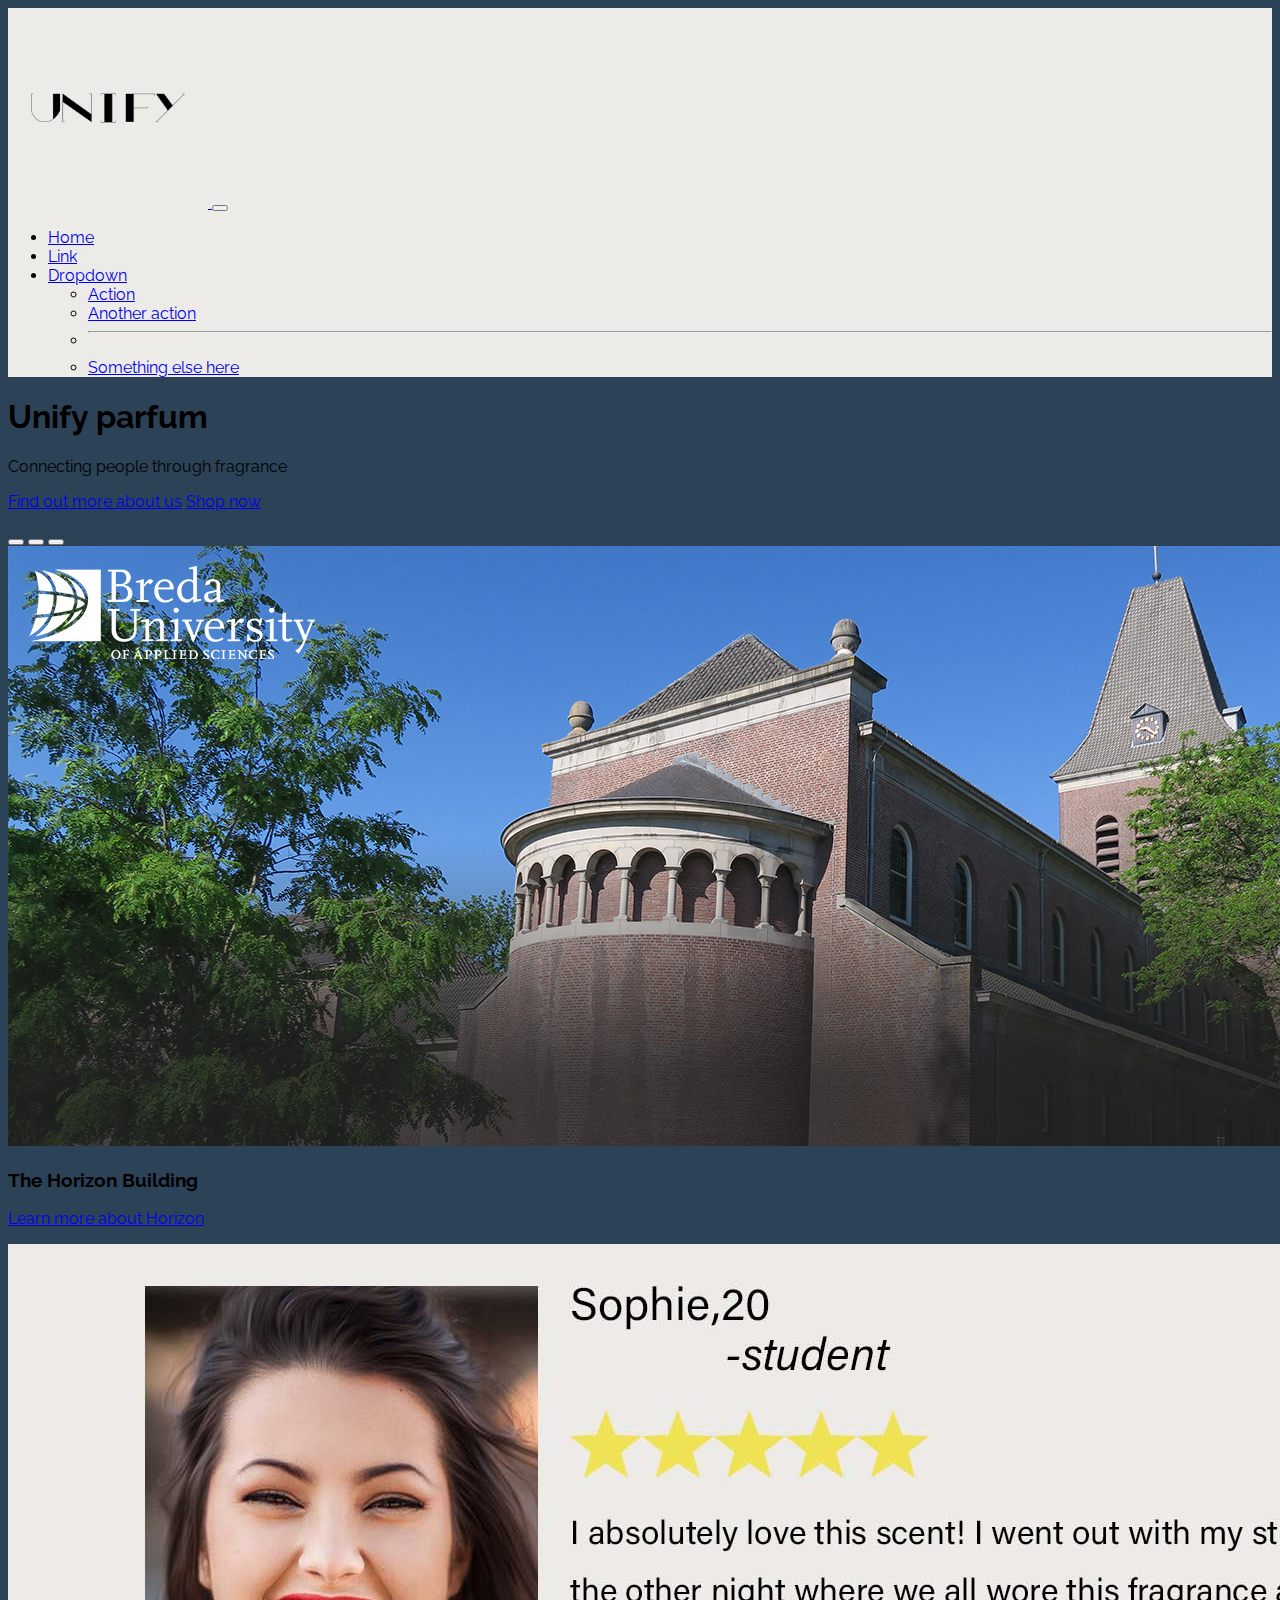
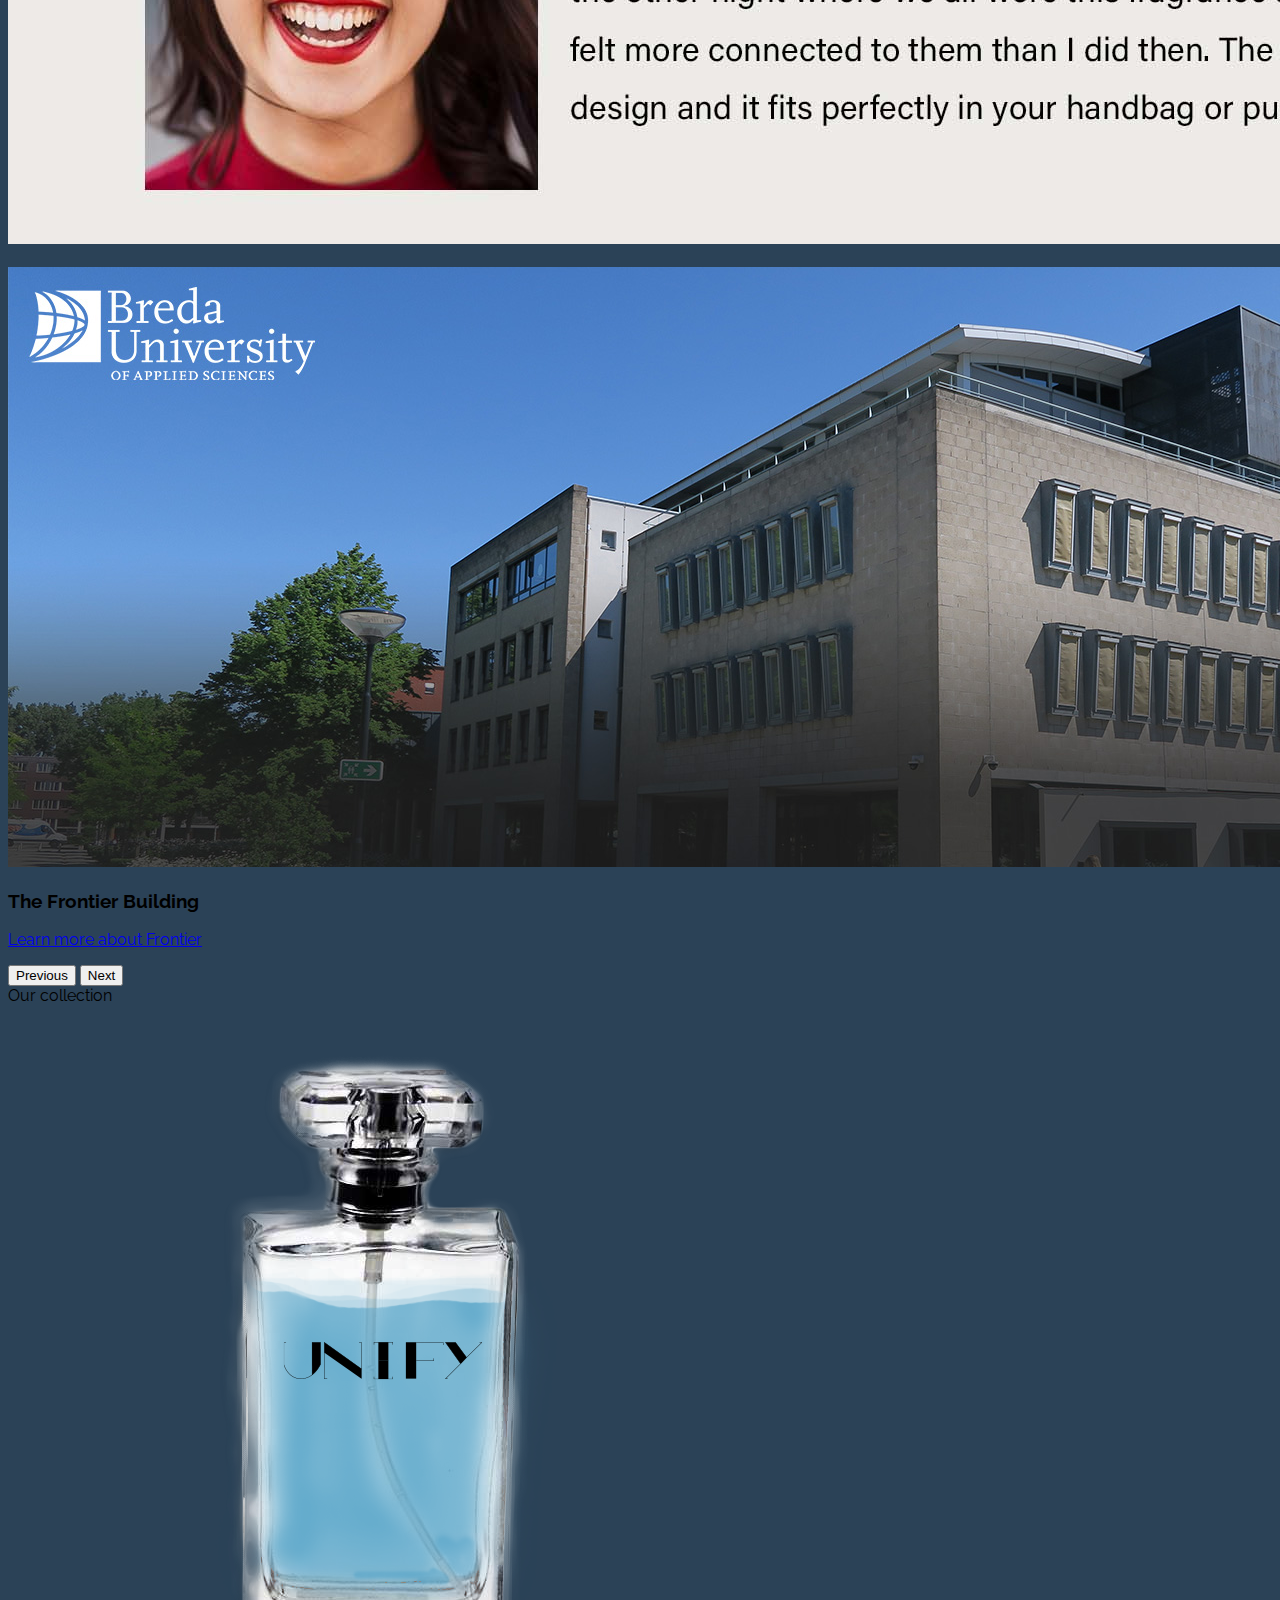
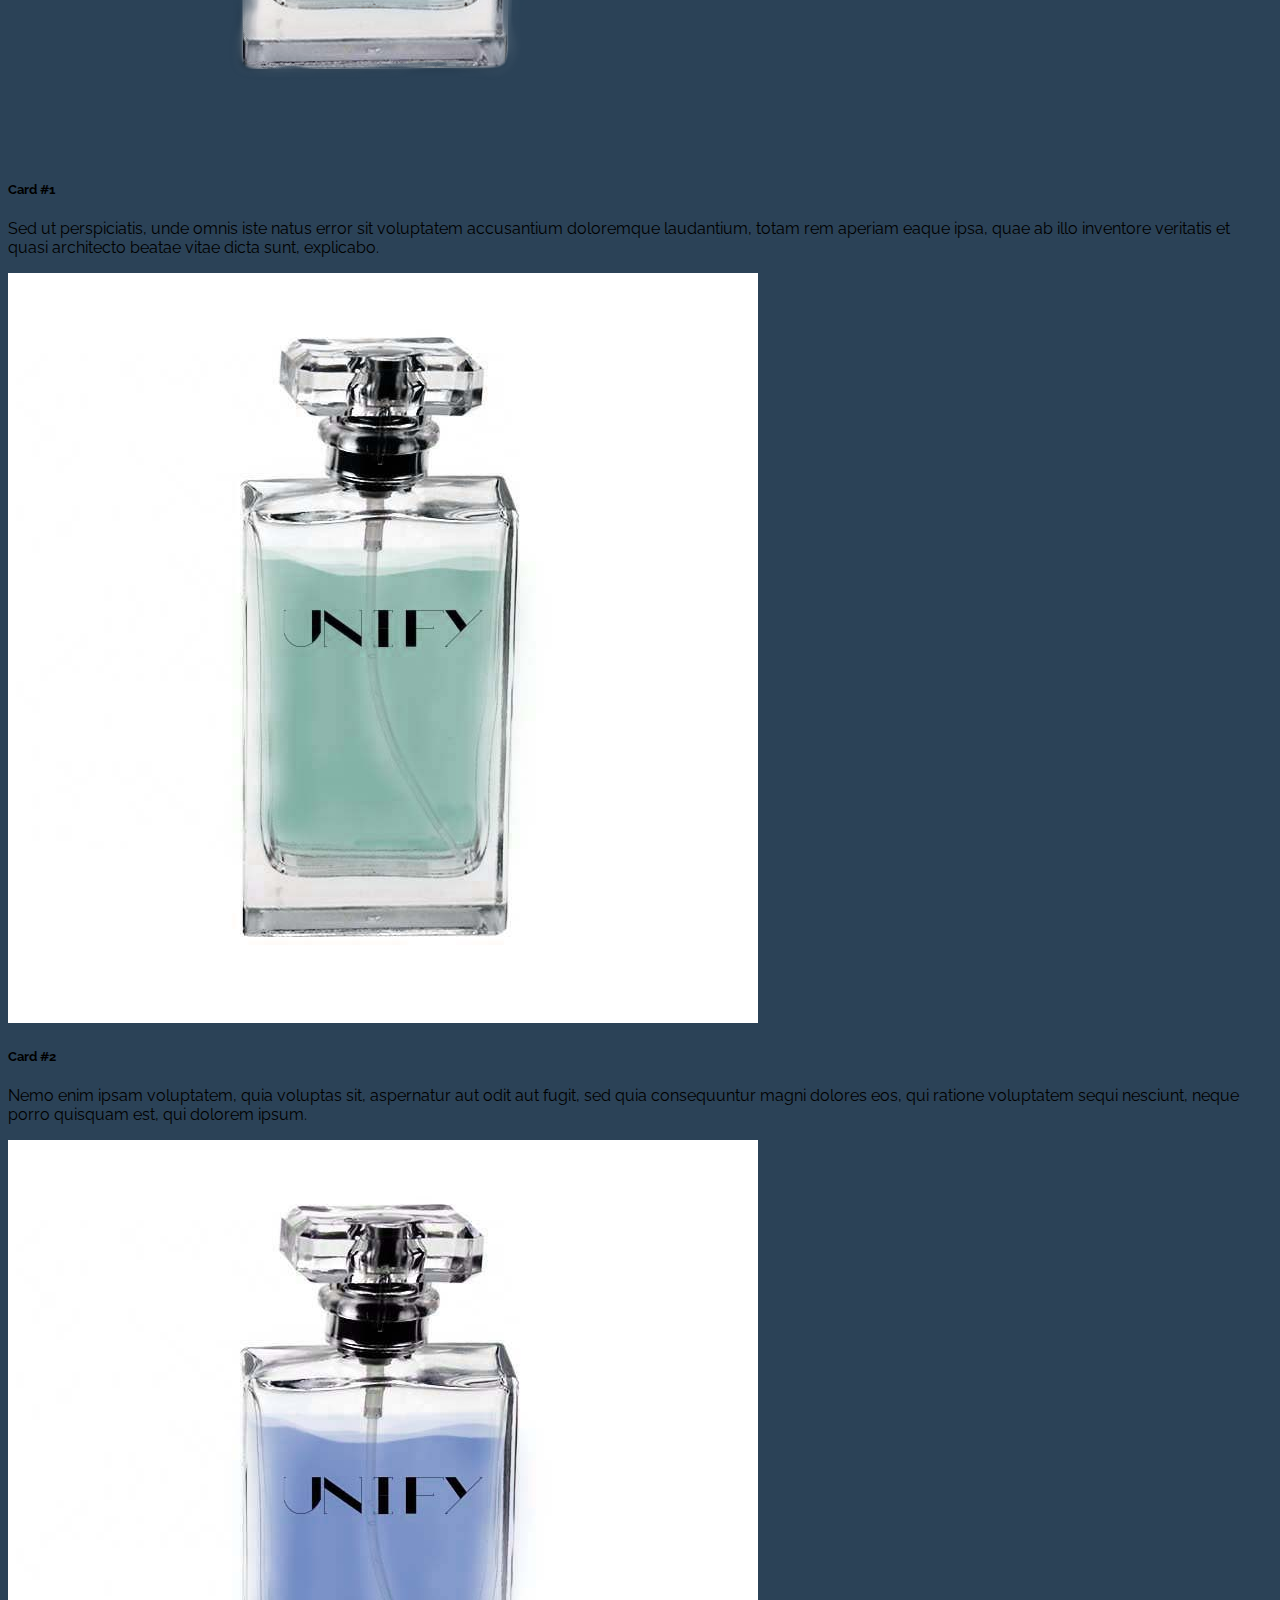
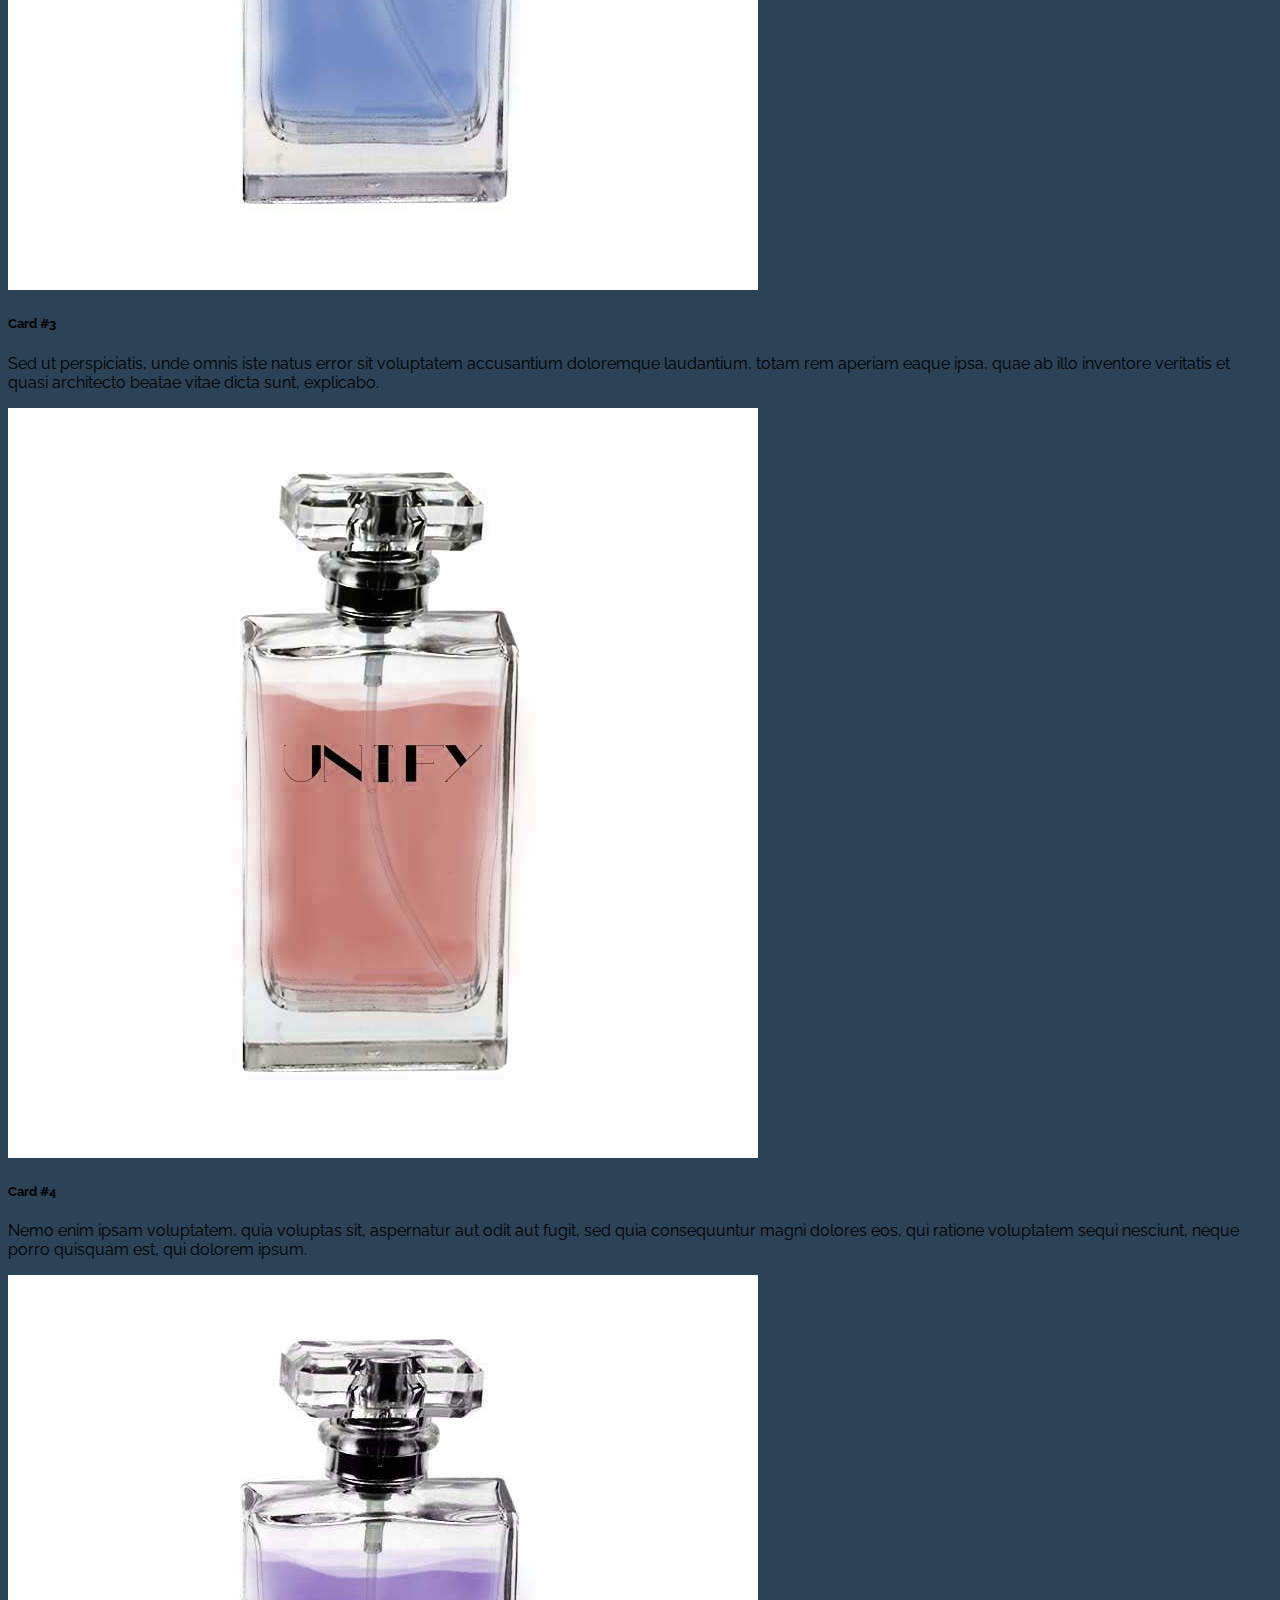
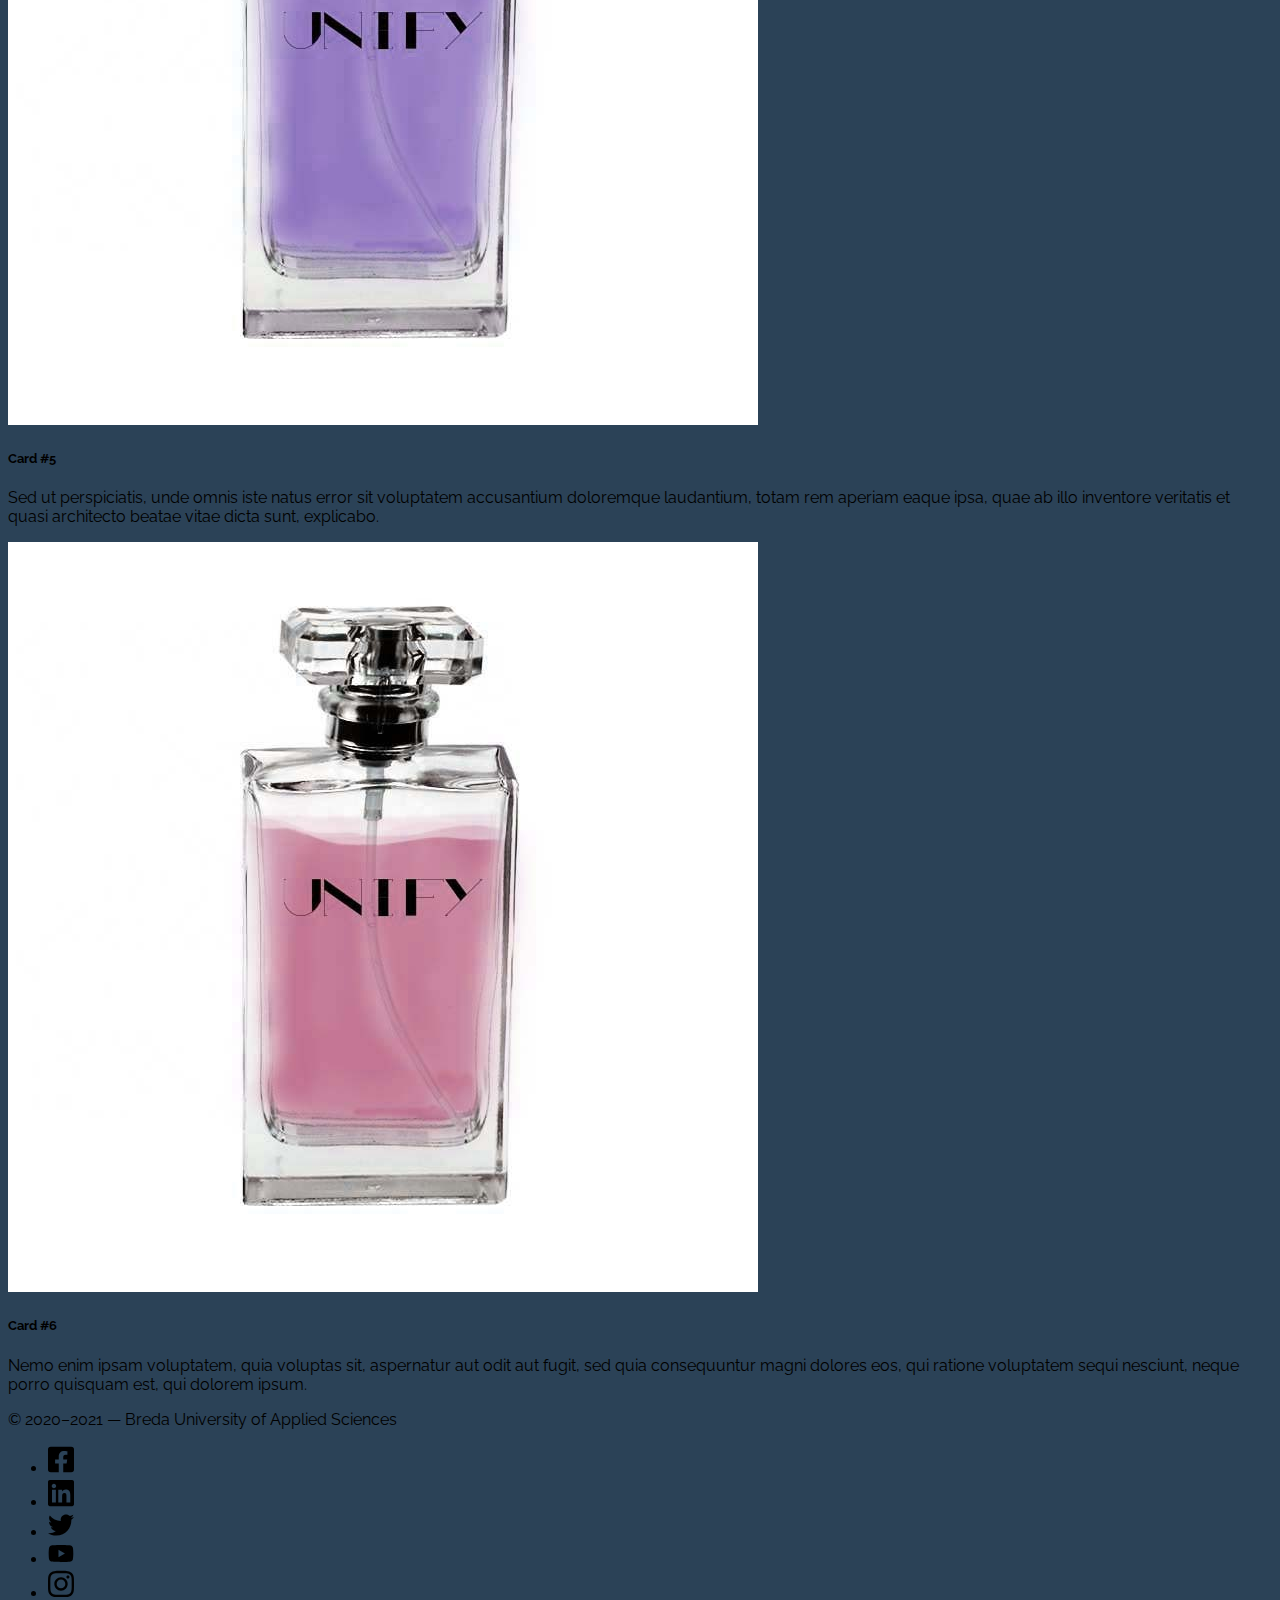
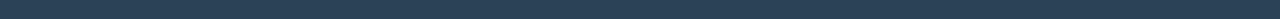
==== index.html @ 51214b31 "page" ====
<!doctype html>
<html lang="en">
  <head>
    <meta charset="utf-8">
    <meta name="viewport" content="width=device-width, initial-scale=1">

    <!-- Bootstrap CSS -->
    <link href="https://cdn.jsdelivr.net/npm/bootstrap@5.1.1/dist/css/bootstrap.min.css" rel="stylesheet" integrity="sha384-F3w7mX95PdgyTmZZMECAngseQB83DfGTowi0iMjiWaeVhAn4FJkqJByhZMI3AhiU" crossorigin="anonymous">

    <!-- Own Styles -->
    <link rel="stylesheet" href="css/styles.css">

    <!-- Bootstrap Javascript -->
    <script src="https://cdn.jsdelivr.net/npm/bootstrap@5.1.1/dist/js/bootstrap.bundle.min.js" integrity="sha384-/bQdsTh/da6pkI1MST/rWKFNjaCP5gBSY4sEBT38Q/9RBh9AH40zEOg7Hlq2THRZ" crossorigin="anonymous"></script>

    <title>Bootstrap Base Template</title>
  </head>
  <body>

    <!-- Navigation bar, adapted from https://getbootstrap.com/docs/5.1/components/navbar/ -->
    <nav class="navbar navbar-expand-lg navbar-light">
      <div class="container-fluid">
        <a class="navbar-brand" href="#">
          <img src="images/unifylogotransparent.png" width="200" alt="Breda University of Applied Sciences">
        </a>
        <button class="navbar-toggler" type="button" data-bs-toggle="collapse" data-bs-target="#navbarSupportedContent" aria-controls="navbarSupportedContent" aria-expanded="false" aria-label="Toggle navigation">
          <span class="navbar-toggler-icon"></span>
        </button>
        <div class="collapse navbar-collapse" id="navbarSupportedContent">
          <ul class="navbar-nav me-auto mb-2 mb-lg-0">
            <li class="nav-item">
              <a class="nav-link active" aria-current="page" href="#">Home</a>
            </li>
            <li class="nav-item">
              <a class="nav-link" href="#">Link</a>
            </li>
            <li class="nav-item dropdown">
              <a class="nav-link dropdown-toggle" href="#" id="navbarDropdown" role="button" data-bs-toggle="dropdown" aria-expanded="false">
                Dropdown
              </a>
              <ul class="dropdown-menu" aria-labelledby="navbarDropdown">
                <li><a class="dropdown-item" href="#">Action</a></li>
                <li><a class="dropdown-item" href="#">Another action</a></li>
                <li><hr class="dropdown-divider"></li>
                <li><a class="dropdown-item" href="#">Something else here</a></li>
              </ul>
            </li>
          </ul>
        </div>
      </div>
    </nav>
    <!-- End of navigation bar -->


    <!-- Start of section adapted from https://getbootstrap.com/docs/5.1/examples/album/ -->
    <header class="py-2 py-md-4 py-lg-5 text-center container-fluid bg-gradient text-light">
      <div class="row">
        <div class="col-md-8 col-lg-6 mx-auto">
          <h1 class="fw-light">Unify parfum&nbsp;</h1>
          <p class="lead">Connecting people through fragrance&nbsp;</p>
          <p>
            <a href="aboutuspage.html" class="btn btn-lg btn-info">Find out more about us</a>
          <a href="#parfum_catalogue" class="btn btn-lg btn-light">Shop now </a></p>
        </div>
      </div>
    </header>
    <!-- End of hero section -->

    <!-- Start of carrousel, adapted from https://getbootstrap.com/docs/5.1/components/carousel/ -->
    <section class="container-fluid p-0">
      <div id="myCarousel" class="carousel slide" data-bs-ride="carousel">
        <div class="carousel-indicators">
          <button type="button" data-bs-target="#myCarousel" data-bs-slide-to="0" class="active" aria-current="true" aria-label="Slide 1"></button>
          <button type="button" data-bs-target="#myCarousel" data-bs-slide-to="1" aria-label="Slide 2"></button>
          <button type="button" data-bs-target="#myCarousel" data-bs-slide-to="2" aria-label="Slide 3"></button>
        </div>
        <div class="carousel-inner">
          <div class="carousel-item active">
            <img src="images/slide-1.jpg" class="d-block mx-auto w-100" alt="...">
            <div class="carousel-caption">
              <h3 class="d-none d-md-block">The Horizon Building</h3>
              <p>
                <a href="#" class="btn btn-outline-light my-md-2">Learn more<span class="d-inline d-md-none"> about Horizon</span></a>
              </p>
            </div>
          </div>
          <div class="carousel-item">
            <img src="images/customerreviewgood.jpg" class="d-block mx-auto w-100" alt="...">
            <div class="carousel-caption">
              <h3 class="d-none d-md-block"></h3>
              <p>
                <a href="#" class=""><span class="d-inline d-md-none"></span></a>
              </p>
            </div>
          </div>
          <div class="carousel-item">
            <img src="images/slide-3.jpg" class="d-block mx-auto w-100" alt="...">
            <div class="carousel-caption">
              <h3 class="d-none d-md-block">The Frontier Building</h3>
              <p>
                <a href="#" class="btn btn-outline-light my-md-2">Learn more<span class="d-inline d-md-none"> about Frontier</span></a>
              </p>
            </div>
          </div>
        </div>
        <button class="carousel-control-prev" type="button" data-bs-target="#myCarousel" data-bs-slide="prev">
          <span class="carousel-control-prev-icon" aria-hidden="true"></span>
          <span class="visually-hidden">Previous</span>
        </button>
        <button class="carousel-control-next" type="button" data-bs-target="#myCarousel" data-bs-slide="next">
          <span class="carousel-control-next-icon" aria-hidden="true"></span>
          <span class="visually-hidden">Next</span>
        </button>
      </div>
    </section>
    <!-- End of carrousel -->

    <!-- A grid with cards
      Learn about grids at: https://getbootstrap.com/docs/5.1/layout/grid/
      Learn about cards at: https://getbootstrap.com/docs/5.1/components/card/
    -->
    <main class="container py-4">
      <div class="row g-3 justify-content-evenly">

        <!-- Card #1 -->
		  <a id="parfum_catalogue">Our collection</a>
        <div class="col-sm-6 col-lg-4 col-xl-3">
          <div class="card shadow h-100">
            <img class="img-fluid" src="images/unifyparfume.png" alt="Placeholder Image">
            <div class="card-body">
              <h5 class="card-title">Card #1</h5>
              <p class="card-text">Sed ut perspiciatis, unde omnis iste natus error sit voluptatem accusantium doloremque laudantium, totam rem aperiam eaque ipsa, quae ab illo inventore veritatis et quasi architecto beatae vitae dicta sunt, explicabo.</p>
            </div>
            <div class="card-footer p-2 text-end">
            </div>
          </div>
        </div>

        <!-- Card #2 -->
        <div class="col-sm-6 col-lg-4 col-xl-3">
          <div class="card shadow h-100">
            <img class="img-fluid" src="images/parfumegreen.jpg" alt="Placeholder Image">
            <div class="card-body">
              <h5 class="card-title">Card #2</h5>
              <p class="card-text">Nemo enim ipsam voluptatem, quia voluptas sit, aspernatur aut odit aut fugit, sed quia consequuntur magni dolores eos, qui ratione voluptatem sequi nesciunt, neque porro quisquam est, qui dolorem ipsum.</p>
            </div>
            <div class="card-footer p-2 text-end">
            </div>
          </div>
        </div>

        <!-- Card #3 -->
        <div class="col-sm-6 col-lg-4 col-xl-3">
          <div class="card shadow h-100">
            <img class="img-fluid" src="images/blueparfume.jpg" alt="Placeholder Image">
            <div class="card-body">
              <h5 class="card-title">Card #3</h5>
              <p class="card-text">Sed ut perspiciatis, unde omnis iste natus error sit voluptatem accusantium doloremque laudantium, totam rem aperiam eaque ipsa, quae ab illo inventore veritatis et quasi architecto beatae vitae dicta sunt, explicabo.</p>
            </div>
            <div class="card-footer p-2 text-end">
            </div>
          </div>
        </div>

        <!-- Card #4 -->
        <div class="col-sm-6 col-lg-4 col-xl-3">
          <div class="card shadow h-100">
            <img class="img-fluid" src="images/redparfum.jpg" alt="Placeholder Image">
            <div class="card-body">
              <h5 class="card-title">Card #4</h5>
              <p class="card-text">Nemo enim ipsam voluptatem, quia voluptas sit, aspernatur aut odit aut fugit, sed quia consequuntur magni dolores eos, qui ratione voluptatem sequi nesciunt, neque porro quisquam est, qui dolorem ipsum.</p>
            </div>
            <div class="card-footer p-2 text-end">
            </div>
          </div>
        </div>

        <!-- Card #5 -->
        <div class="col-sm-6 col-lg-4 col-xl-3">
          <div class="card shadow h-100">
            <img class="img-fluid" src="images/parfumepurple.jpg" alt="Placeholder Image">
            <div class="card-body">
              <h5 class="card-title">Card #5</h5>
              <p class="card-text">Sed ut perspiciatis, unde omnis iste natus error sit voluptatem accusantium doloremque laudantium, totam rem aperiam eaque ipsa, quae ab illo inventore veritatis et quasi architecto beatae vitae dicta sunt, explicabo.</p>
            </div>
            <div class="card-footer p-2 text-end">
            </div>
          </div>
        </div>

        <!-- Card #6 -->
        <div class="col-sm-6 col-lg-4 col-xl-3">
          <div class="card shadow h-100">
            <img class="img-fluid" src="images/parfumepink.jpg" alt="Placeholder Image">
            <div class="card-body">
              <h5 class="card-title">Card #6</h5>
              <p class="card-text">Nemo enim ipsam voluptatem, quia voluptas sit, aspernatur aut odit aut fugit, sed quia consequuntur magni dolores eos, qui ratione voluptatem sequi nesciunt, neque porro quisquam est, qui dolorem ipsum.</p>
            </div>
            <div class="card-footer p-2 text-end">
            </div>
          </div>
        </div>

        <!-- That was the last card -->

      </div>
    </main>
    <!-- End of the grid with cards -->

    <!-- A footer with socials -->
    <footer class="shadow-lg mt-5 py-4 bg-body">
      <div class="container d-flex justify-content-between align-items-center">
        <p>
          © 2020&ndash;2021 &mdash; Breda University of Applied Sciences
        </p>
        <ul class="list-unstyled d-flex align-items-center opacity-75">
          <li>
            <a href="https://www.facebook.com/bredauniversityas" target="_blank">
              <img class="m-2" src="images/facebook.svg" alt="Follow us on" width="26">
            </a>
          </li>
          <li>
            <a href="https://www.linkedin.com/school/bredauniversityas/" target="_blank">
              <img class="m-2" src="images/linkedin.svg" alt="Follow us on LinkedIn" width="26">
            </a>
          </li>
          <li>
            <a href="https://twitter.com/bredauas" target="_blank">
              <img class="m-2" src="images/twitter.svg" alt="Follow us on Twitter" width="26">
            </a>
          </li>
          <li>
            <a href="https://www.youtube.com/BredaUniversityofAppliedSciences" target="_blank">
              <img class="m-2" src="images/youtube.svg" alt="Follow us on YouTube" width="26">
            </a>
          </li>
          <li>
            <a href="https://www.instagram.com/unify.original/" target="_blank">
              <img class="m-2" src="images/instagram.svg" alt="Follow us on Instagram" width="26">
            </a>
          </li>
        </ul>
      </div>
    </footer>
    <!-- End of the grid -->

  </body>
</html>
---- css/styles.css ----
/* Importing a Google Font */

@import url('https://fonts.googleapis.com/css2?family=Raleway:ital,wght@0,300;0,400;0,500&display=swap');

/* Changing the main font and background colour */

body {
	font-family: Raleway, sans-serif;
	background-color: #2b4257;
	
}

/* Changing the background colour for the header */

header {
	background-color: #2b4257;
}

/* Changing the background color for the navigation bar */

.navbar {
	background-color: #EDEBE8;
}

/* Effect on social media buttons */

footer a:hover {
	opacity: .5;
}
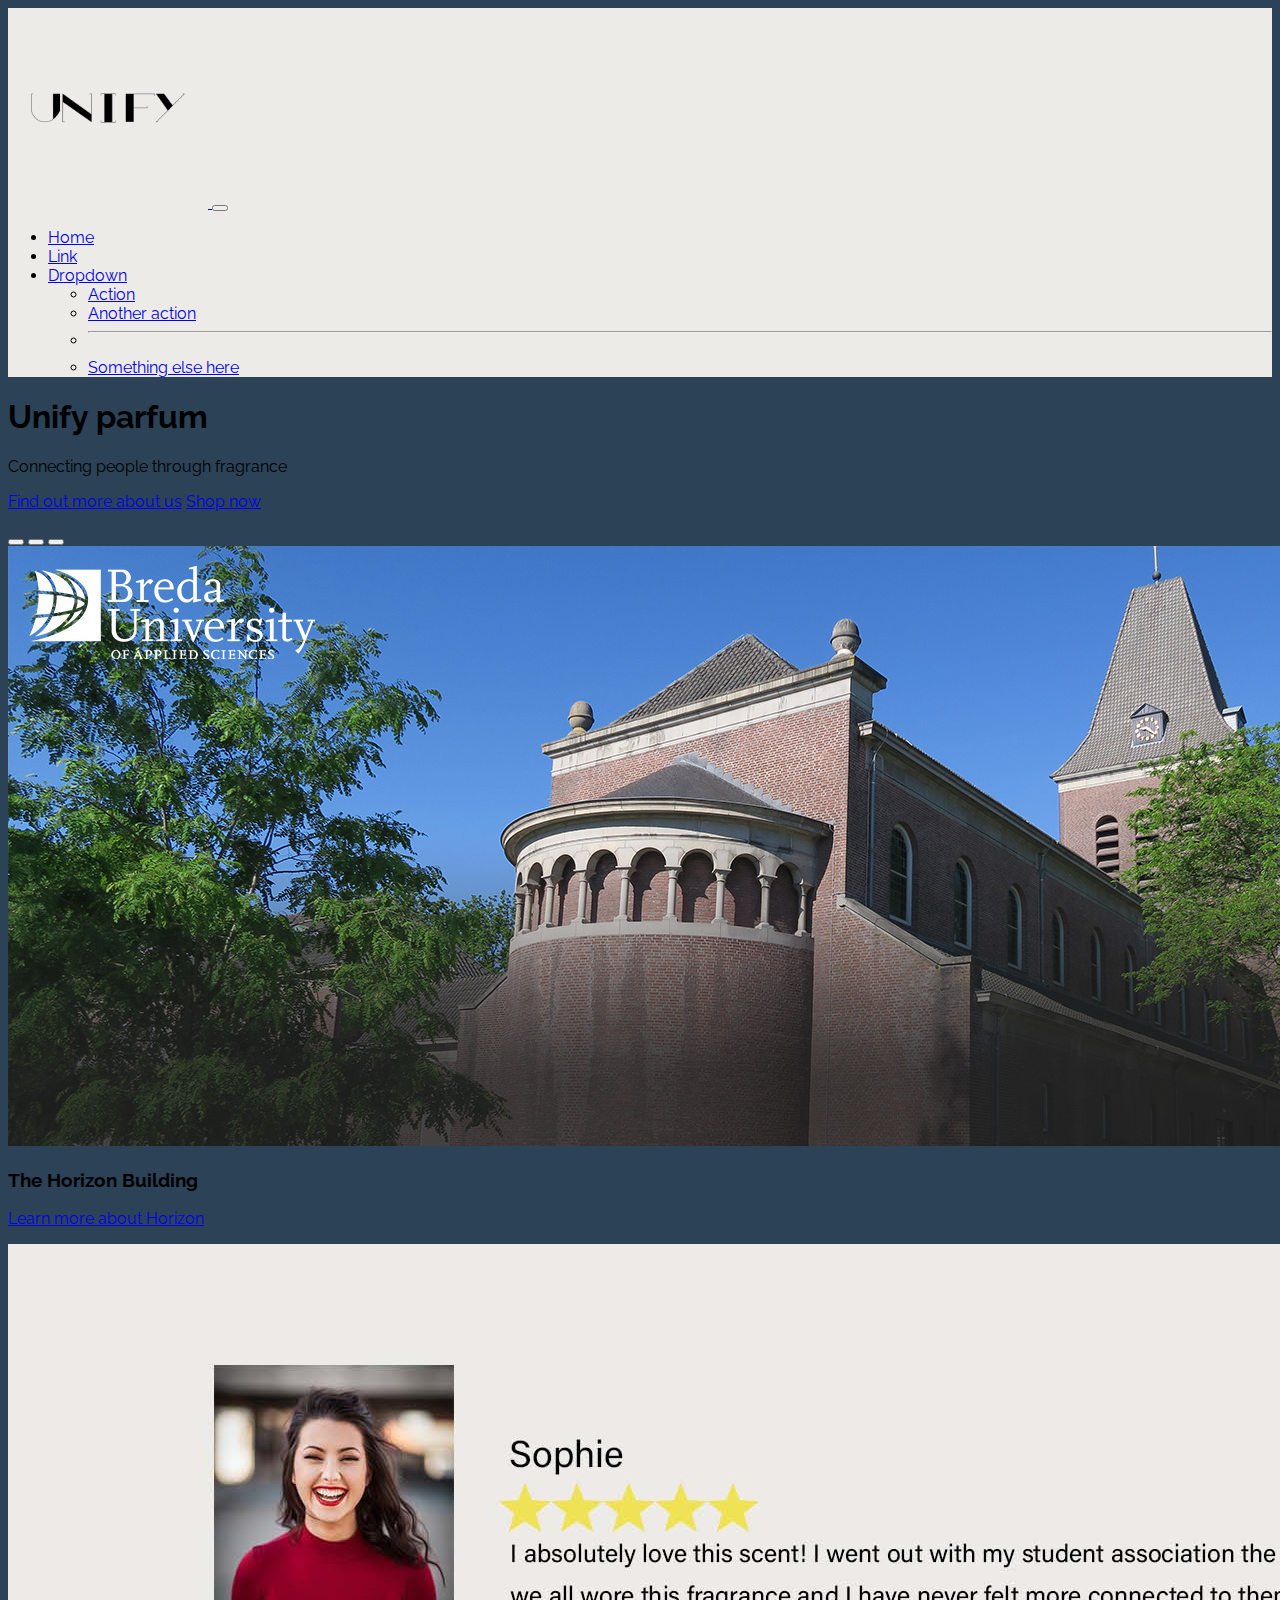
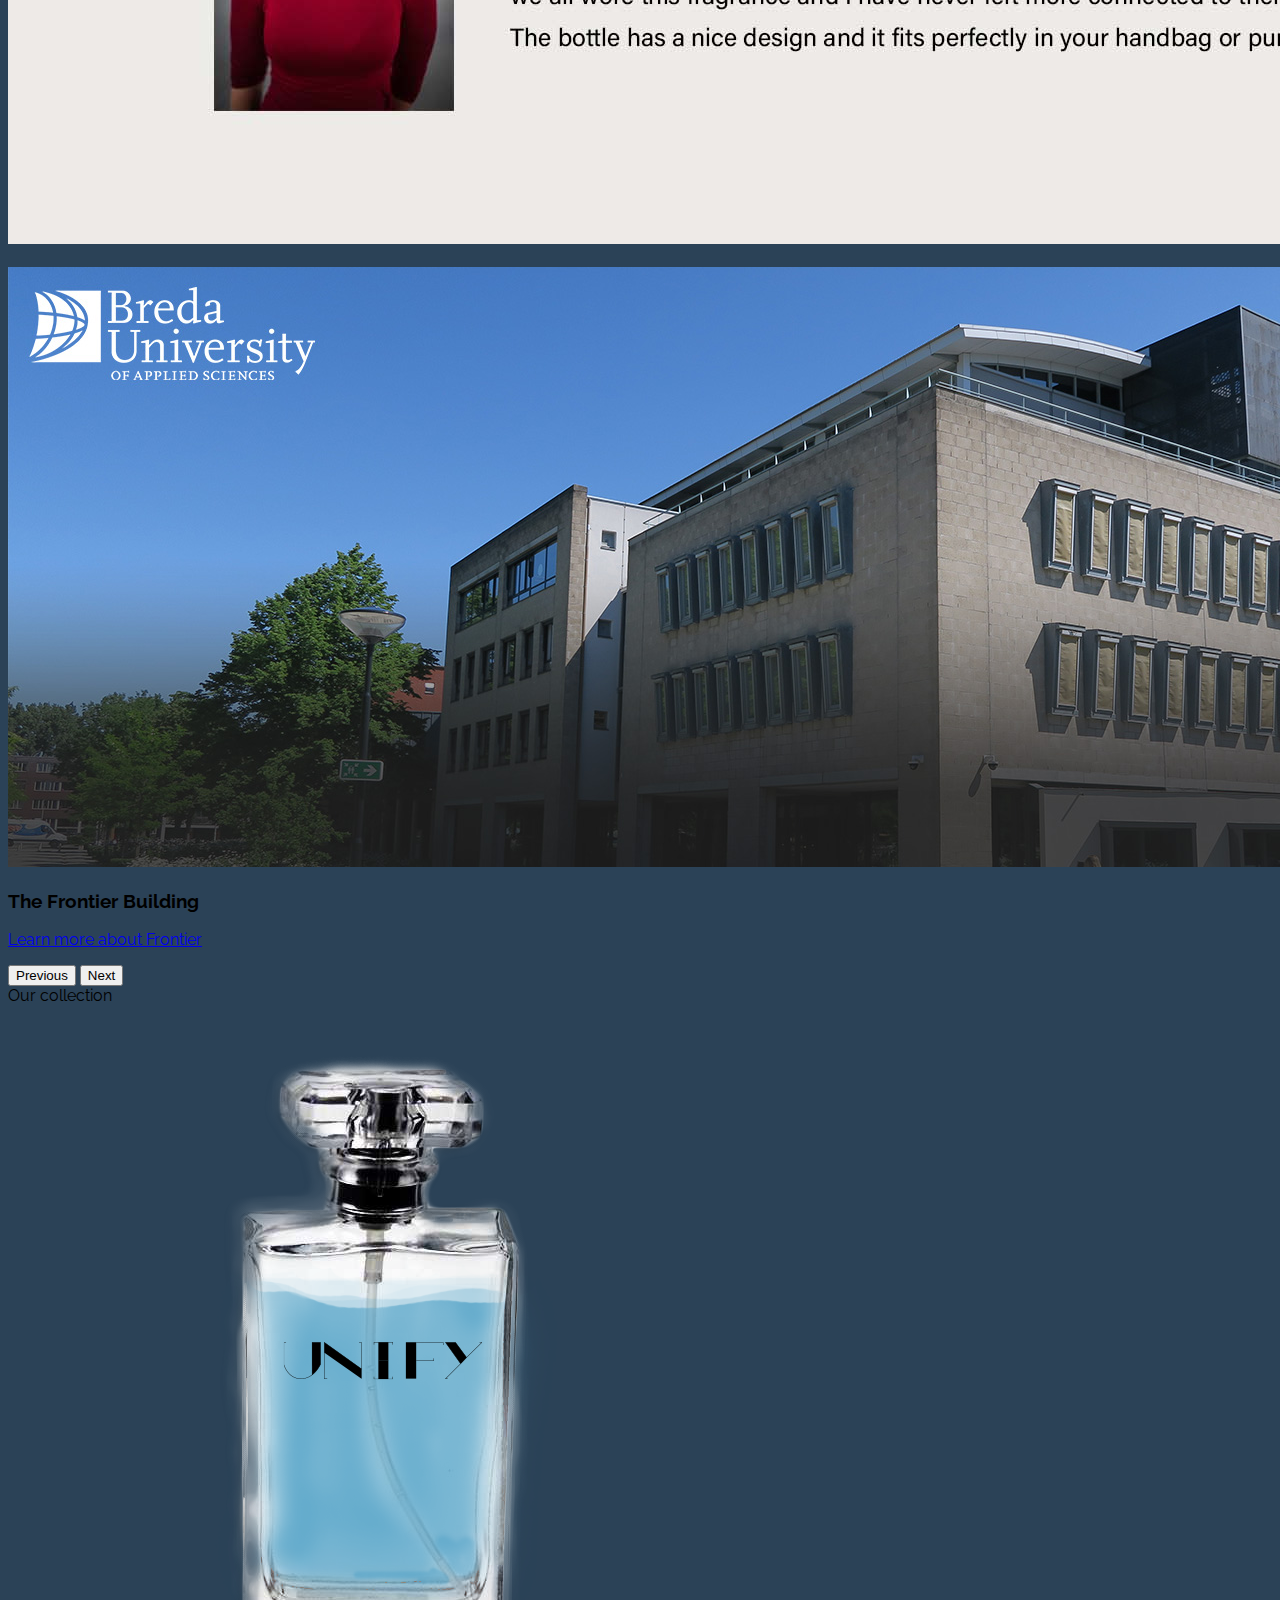
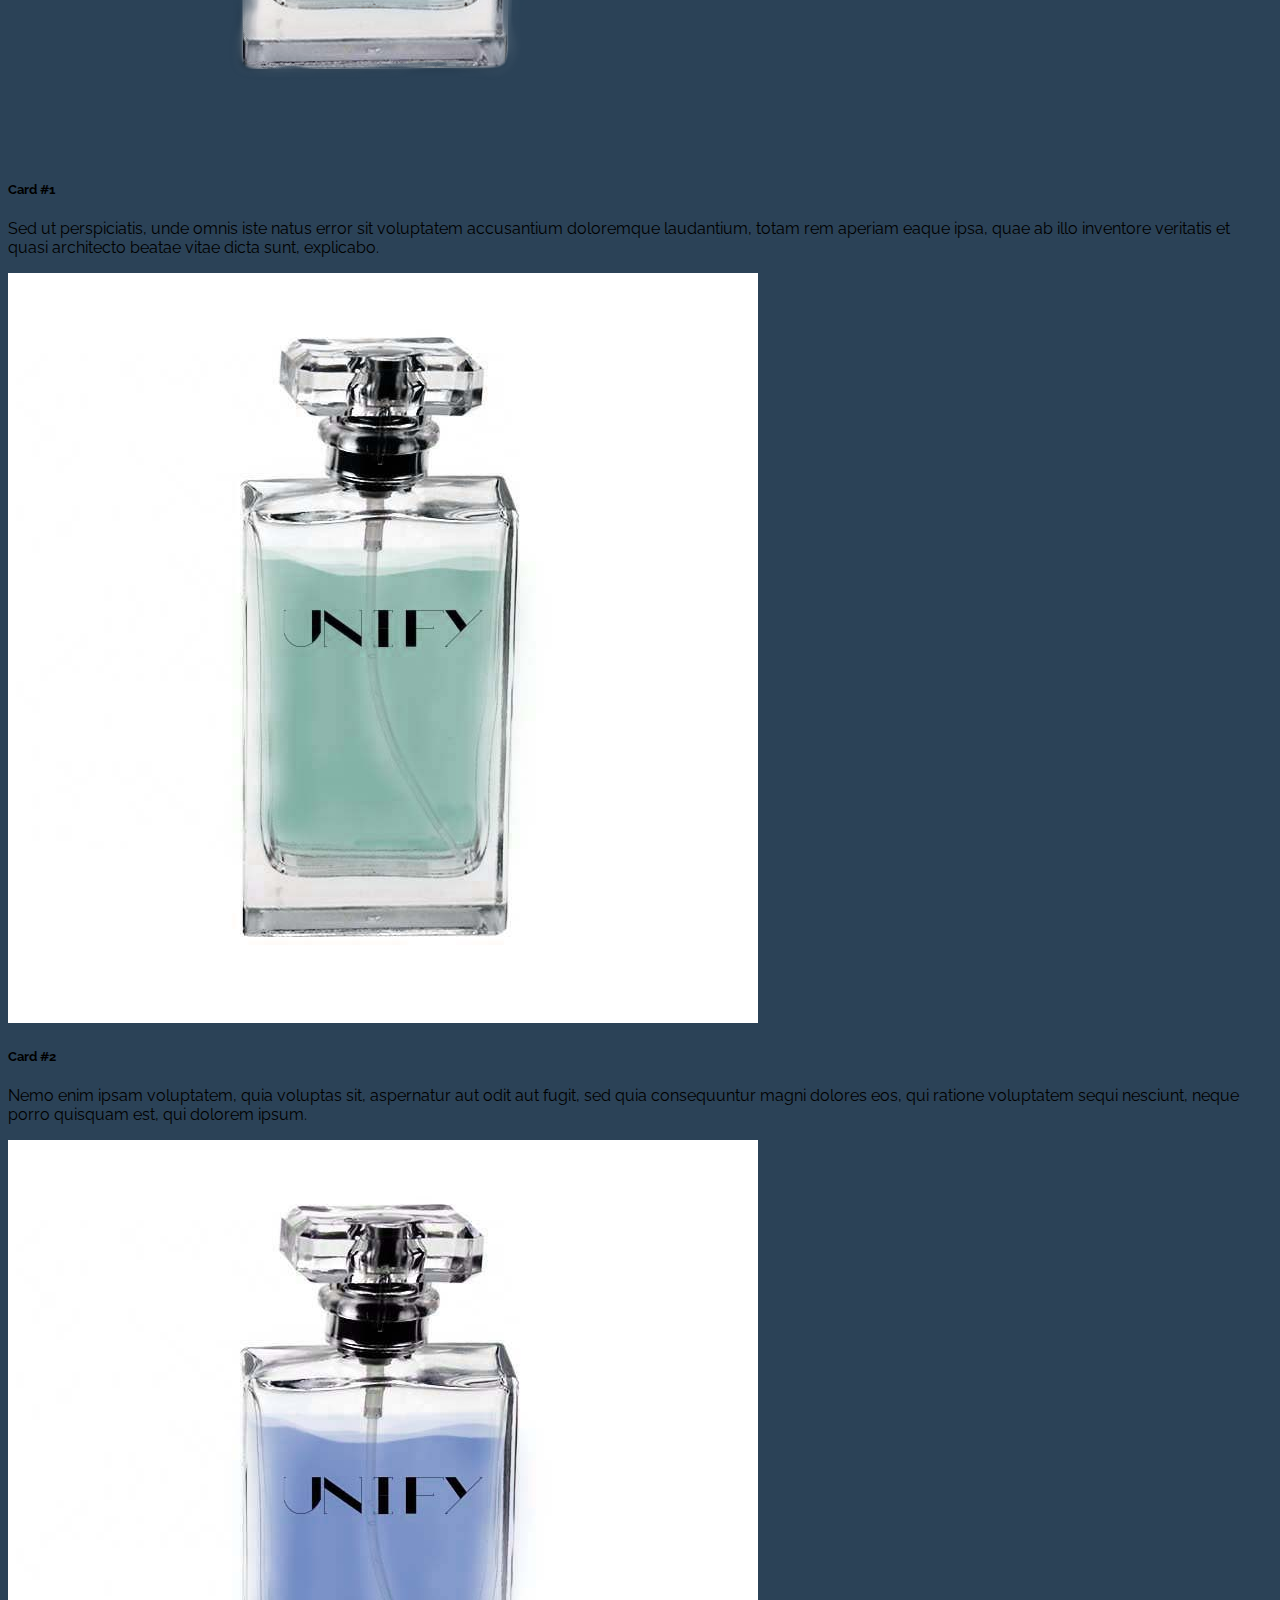
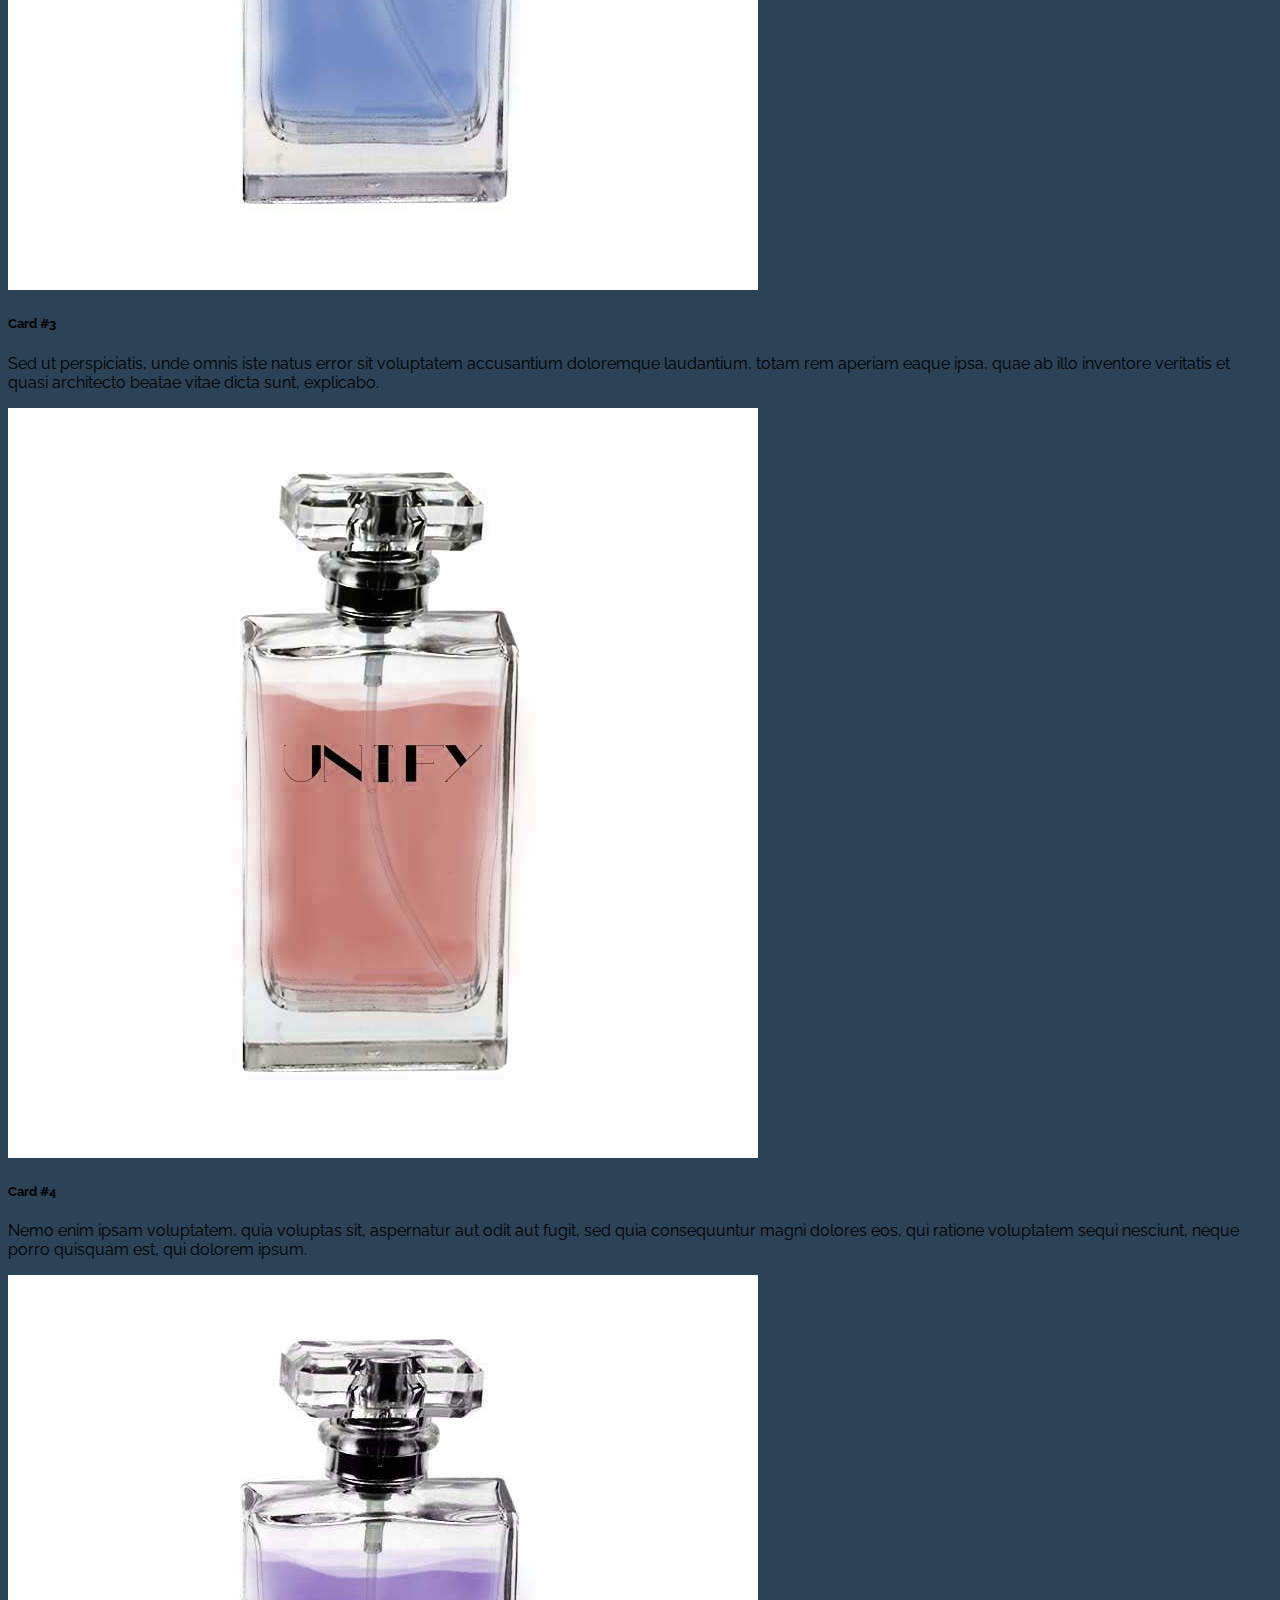
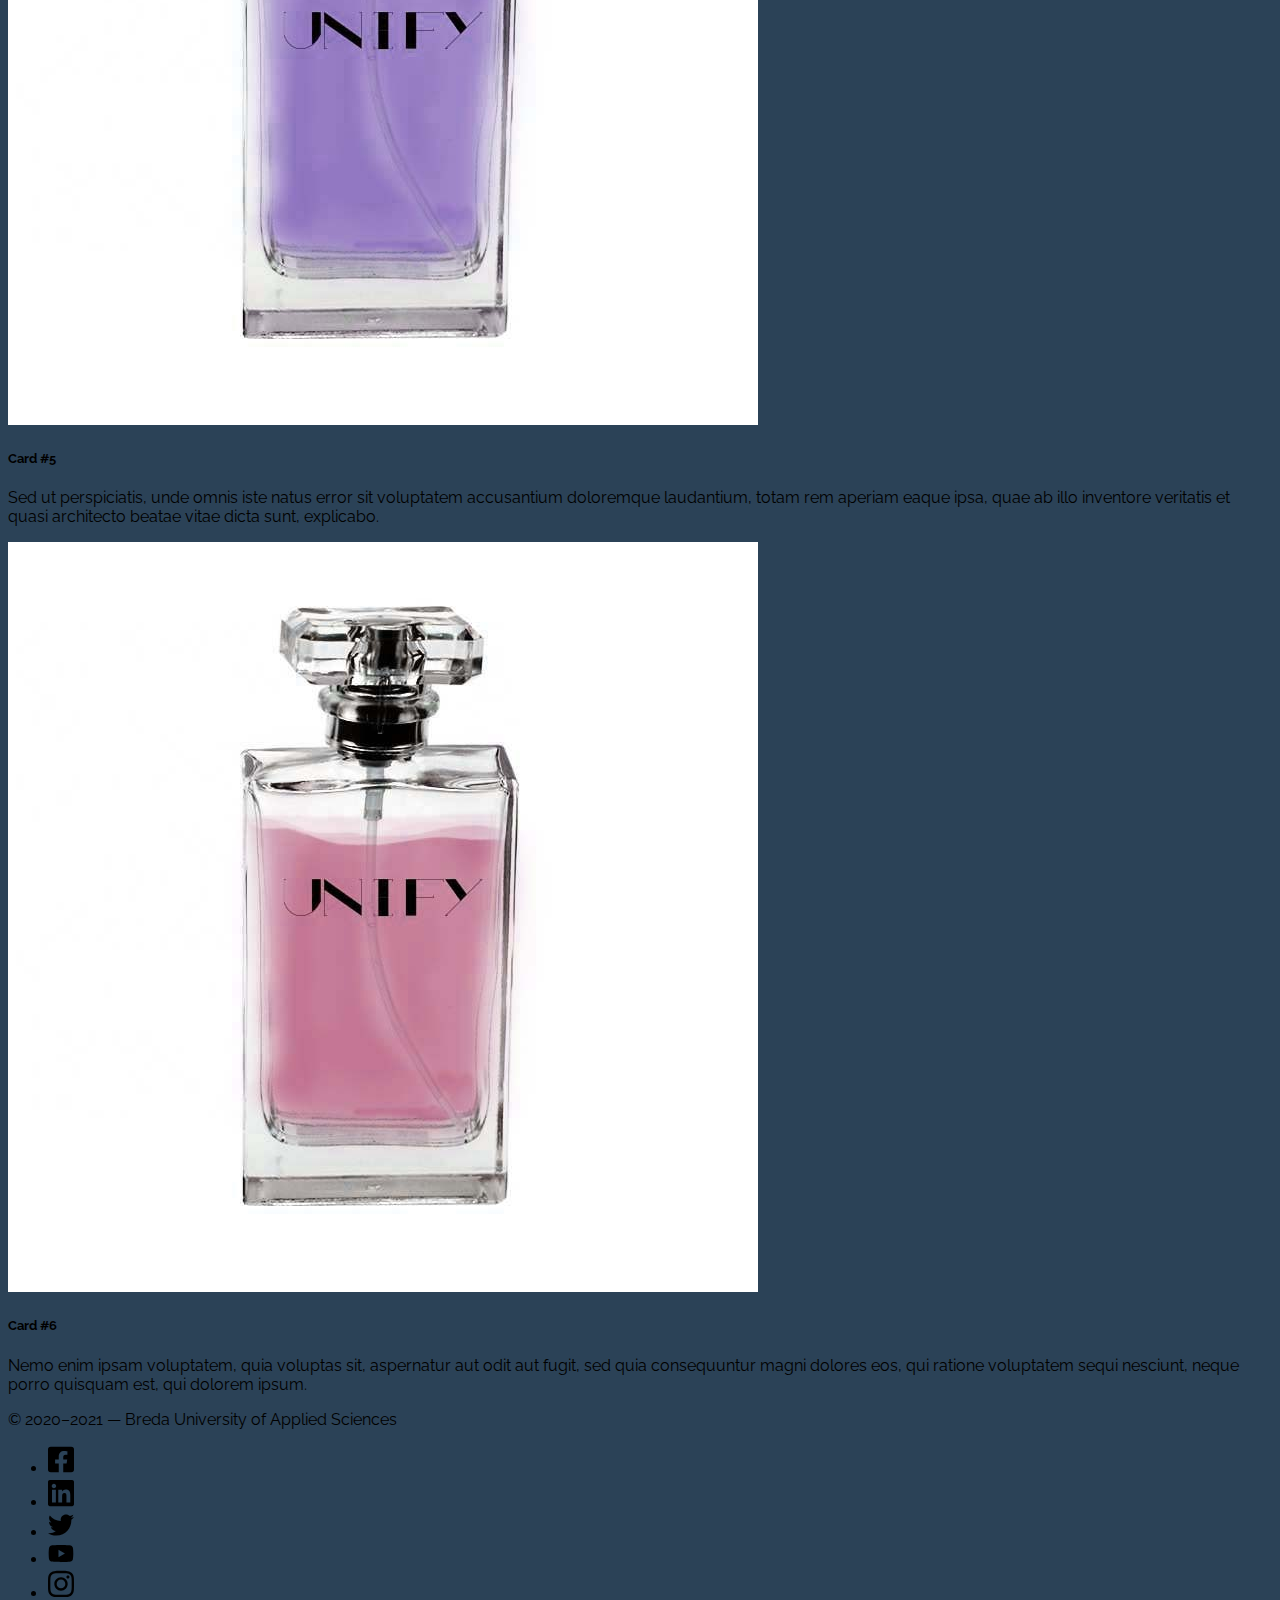
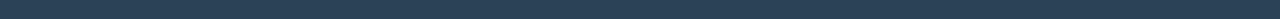
==== commit c1caa07a: "k" ====
--- a/index.html
+++ b/index.html
@@ -85,7 +85,7 @@
             </div>
           </div>
           <div class="carousel-item">
-            <img src="images/customerreviewgood.jpg" class="d-block mx-auto w-100" alt="...">
+            <img src="images/customerreviewsophie.jpg" class="d-block mx-auto w-100" alt="...">
             <div class="carousel-caption">
               <h3 class="d-none d-md-block"></h3>
               <p>
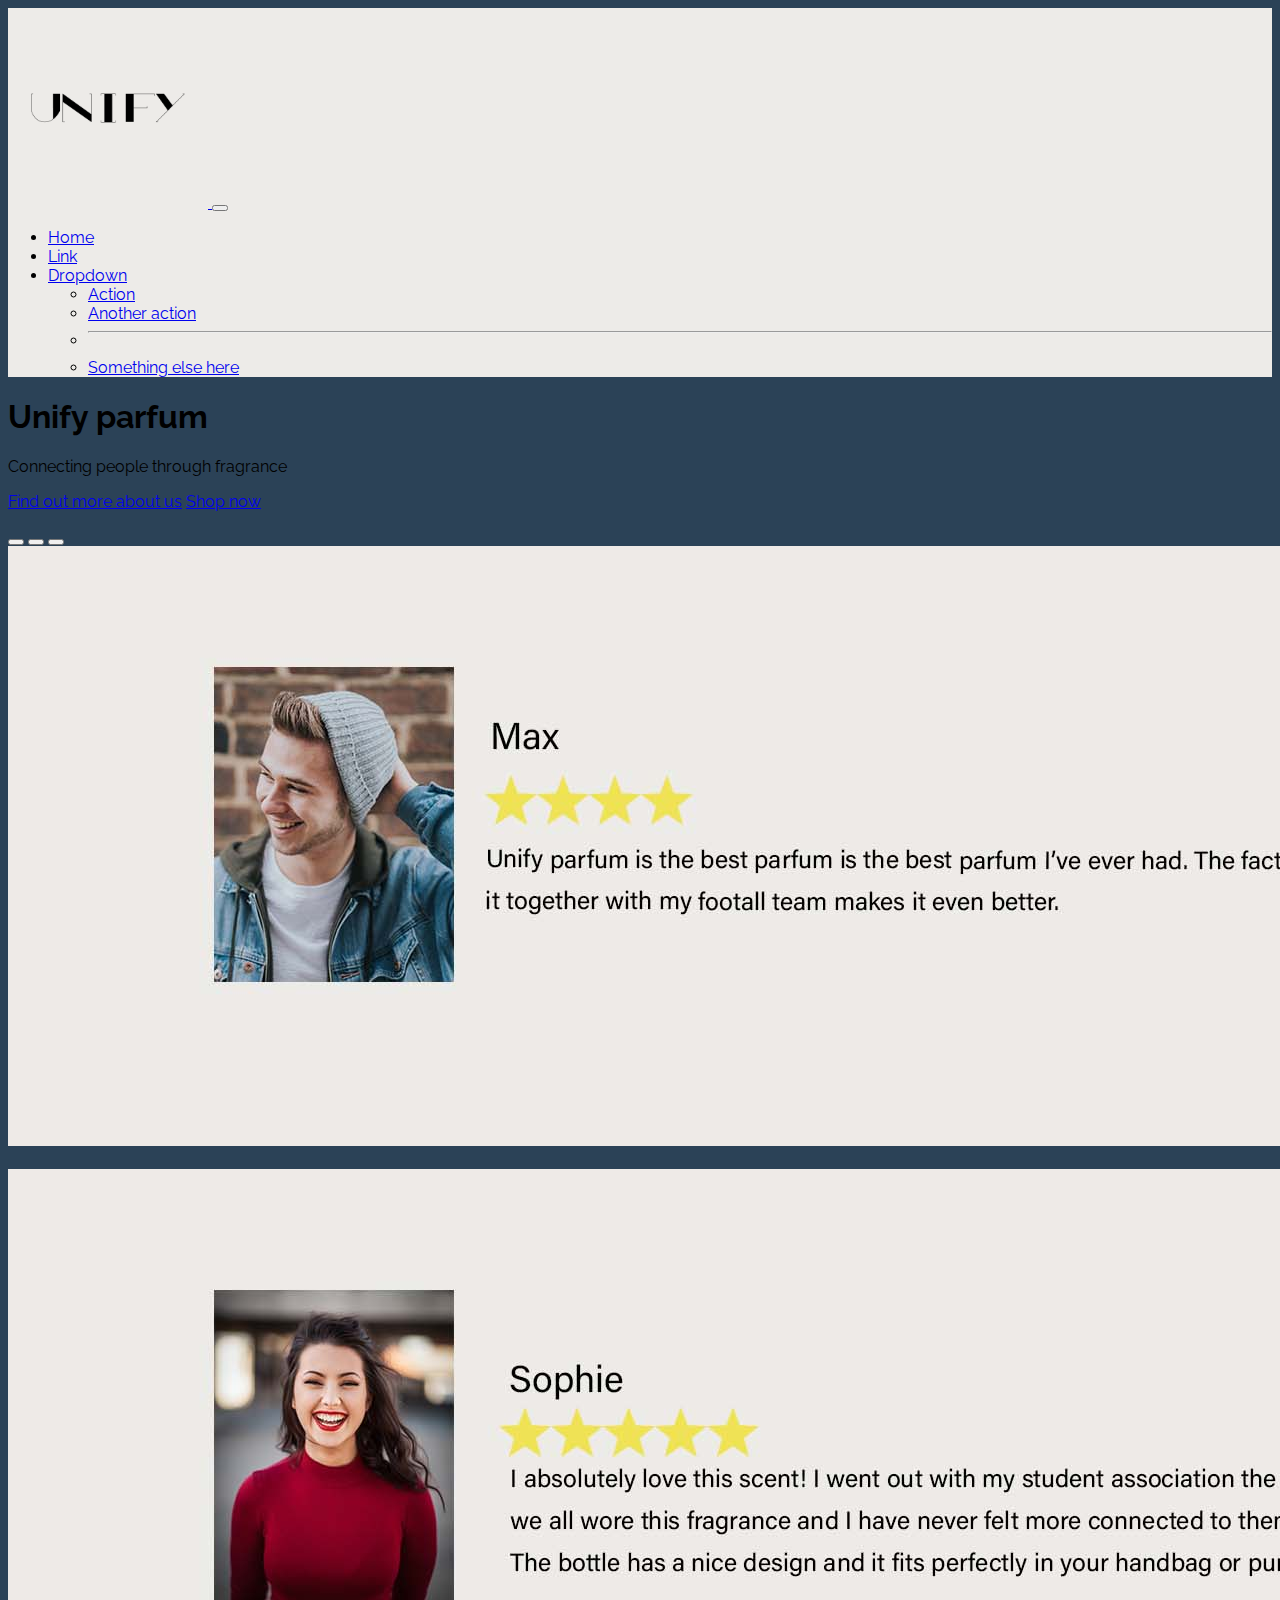
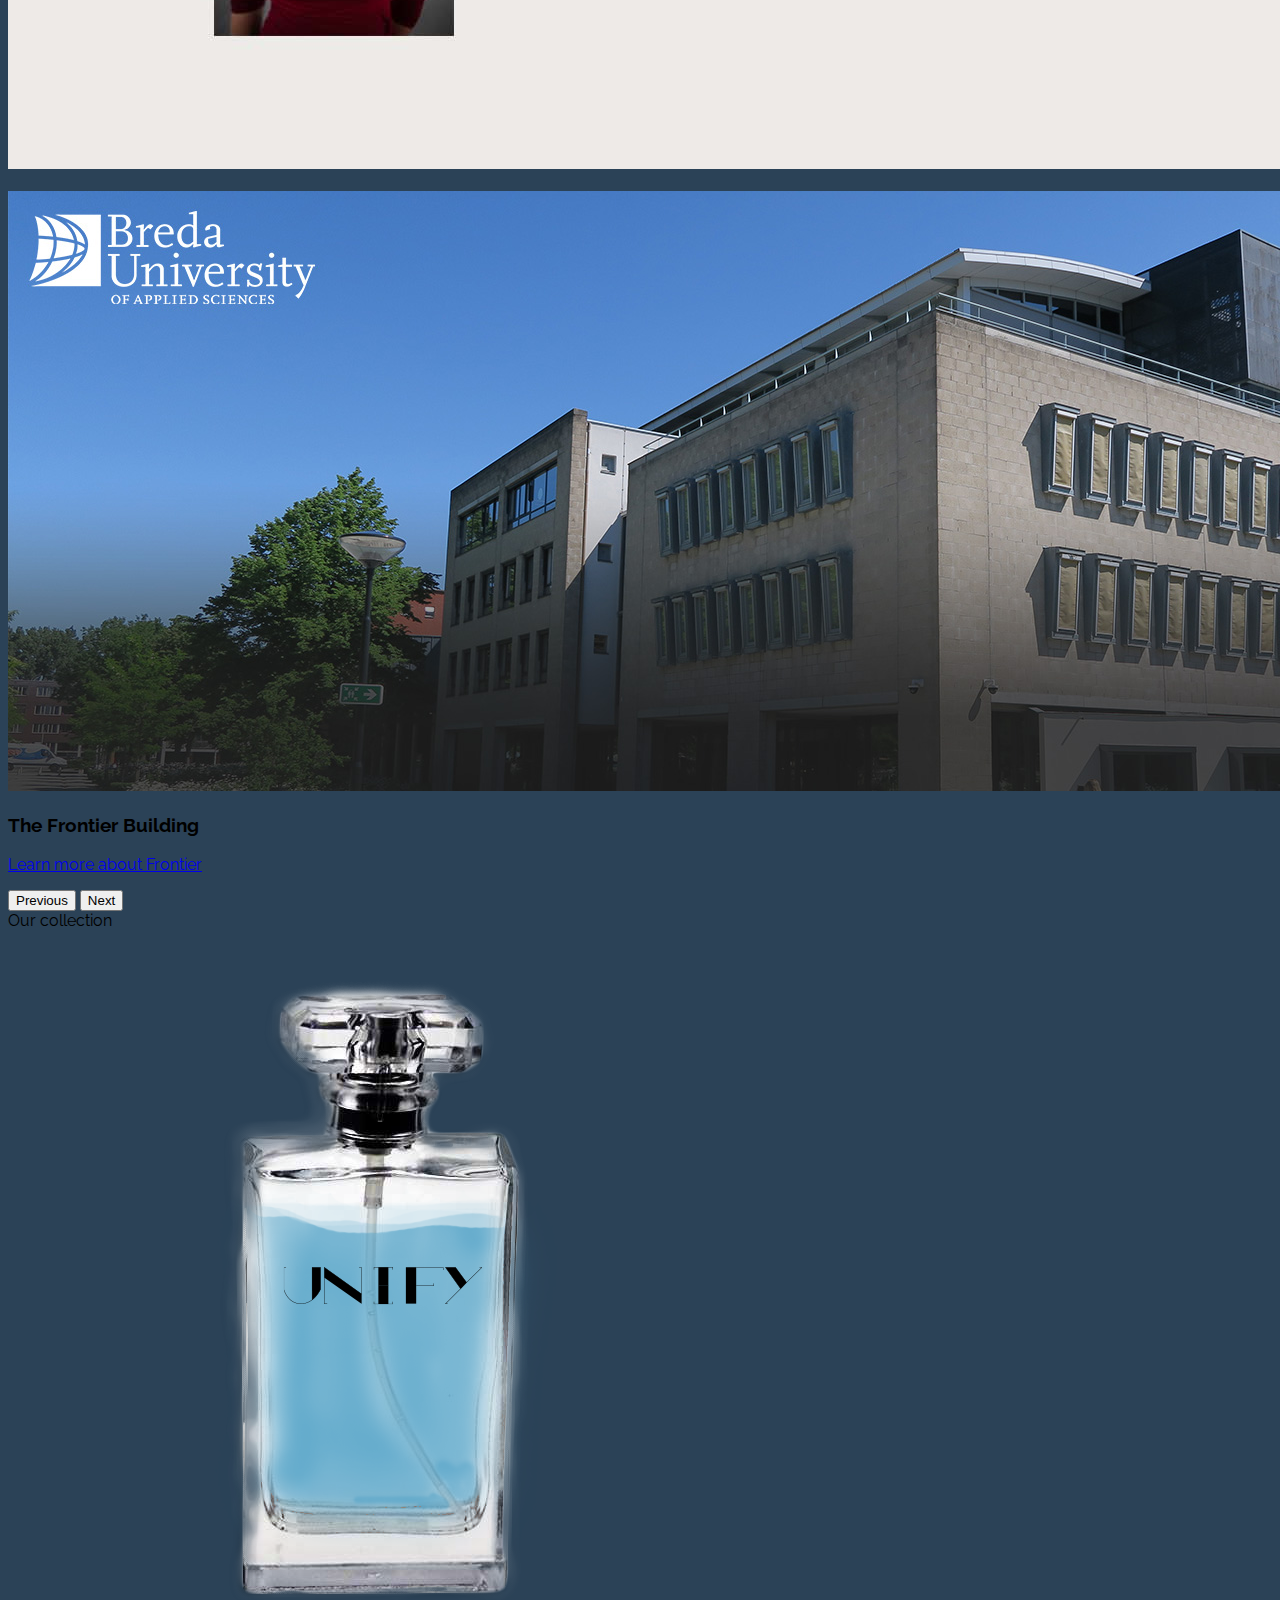
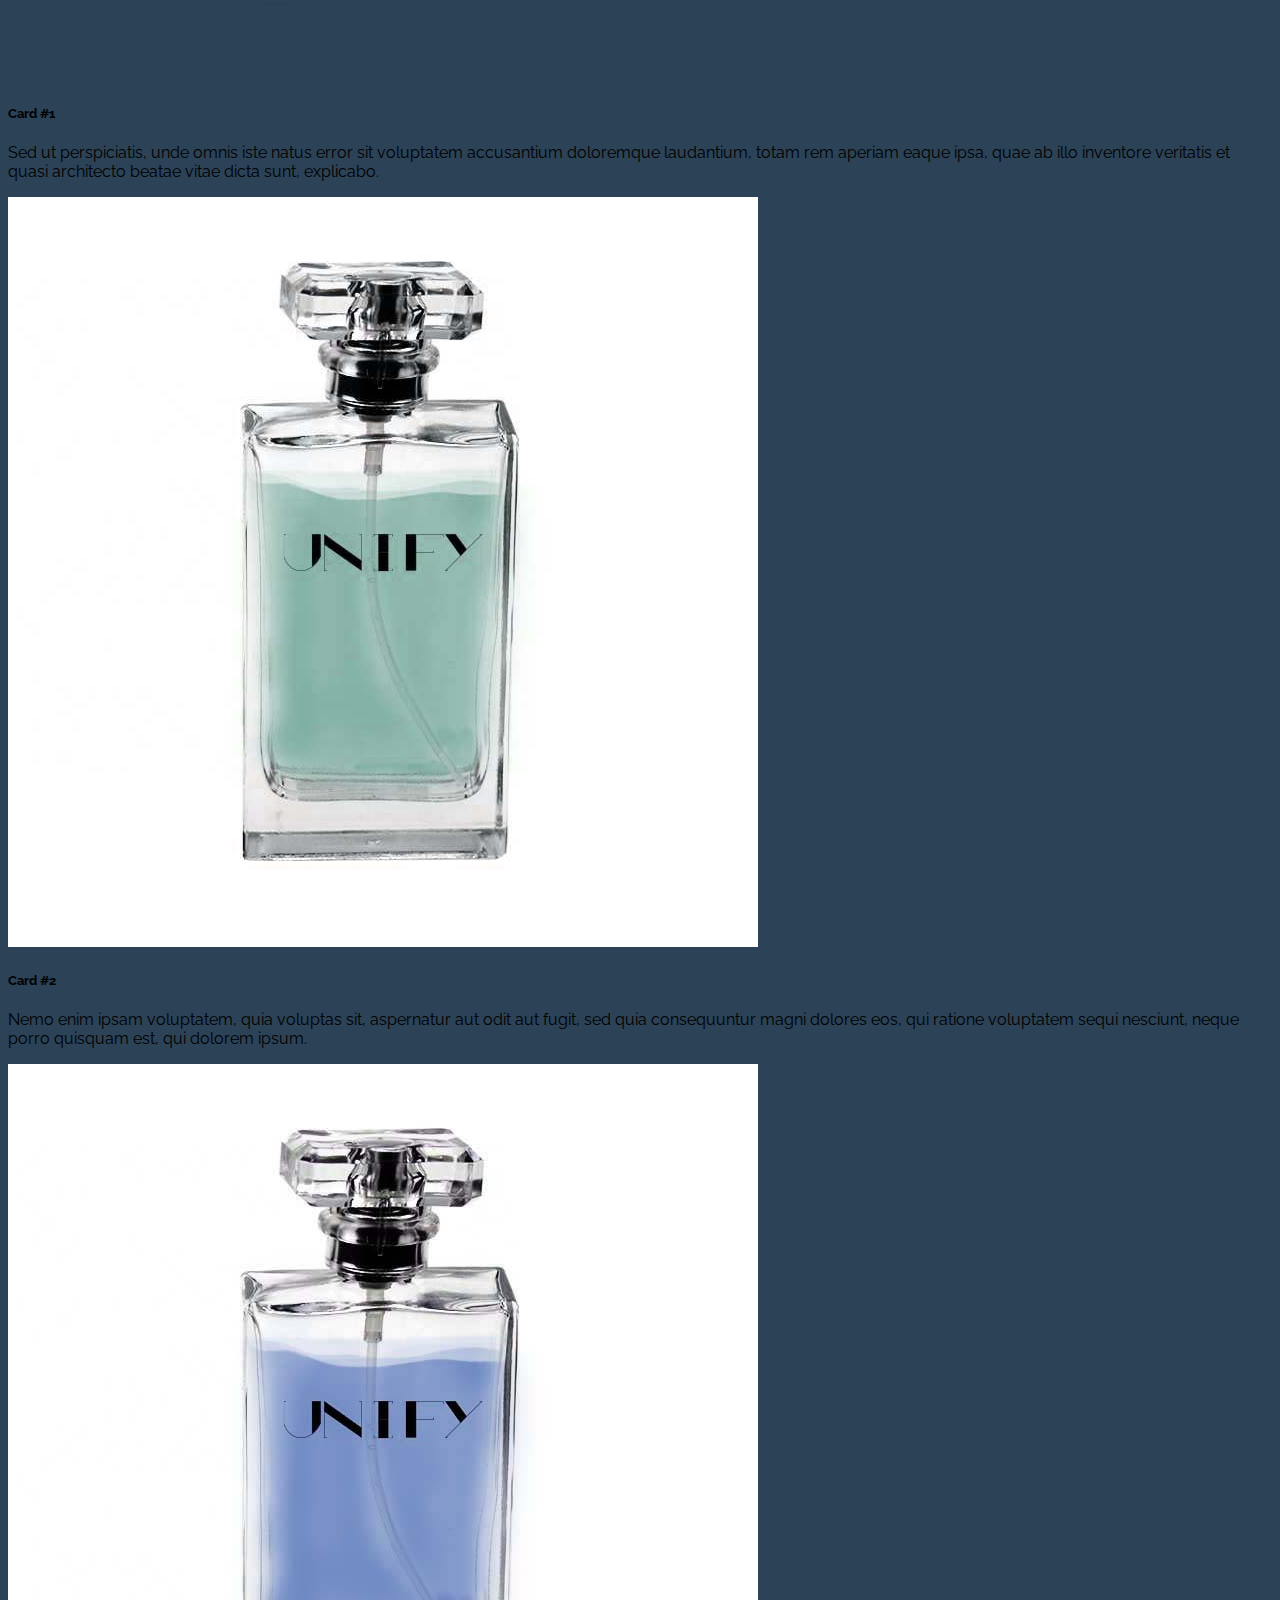
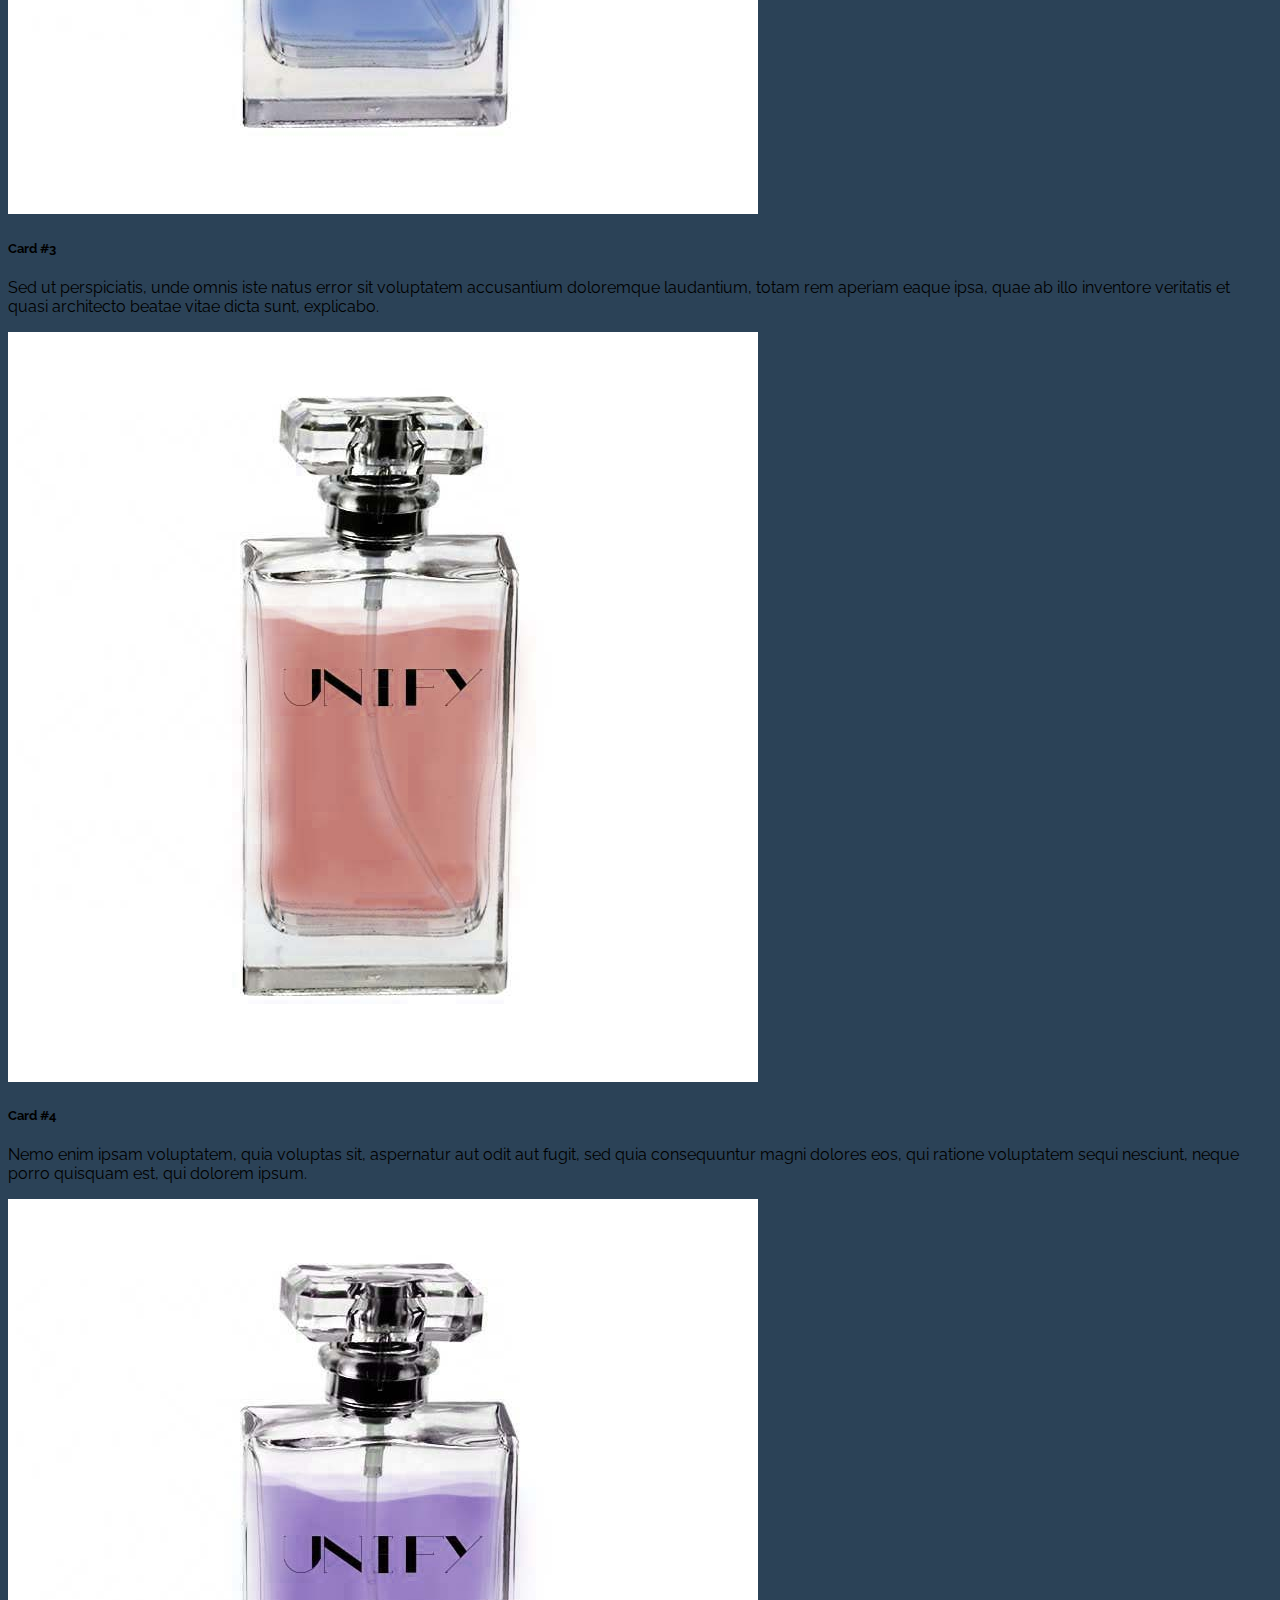
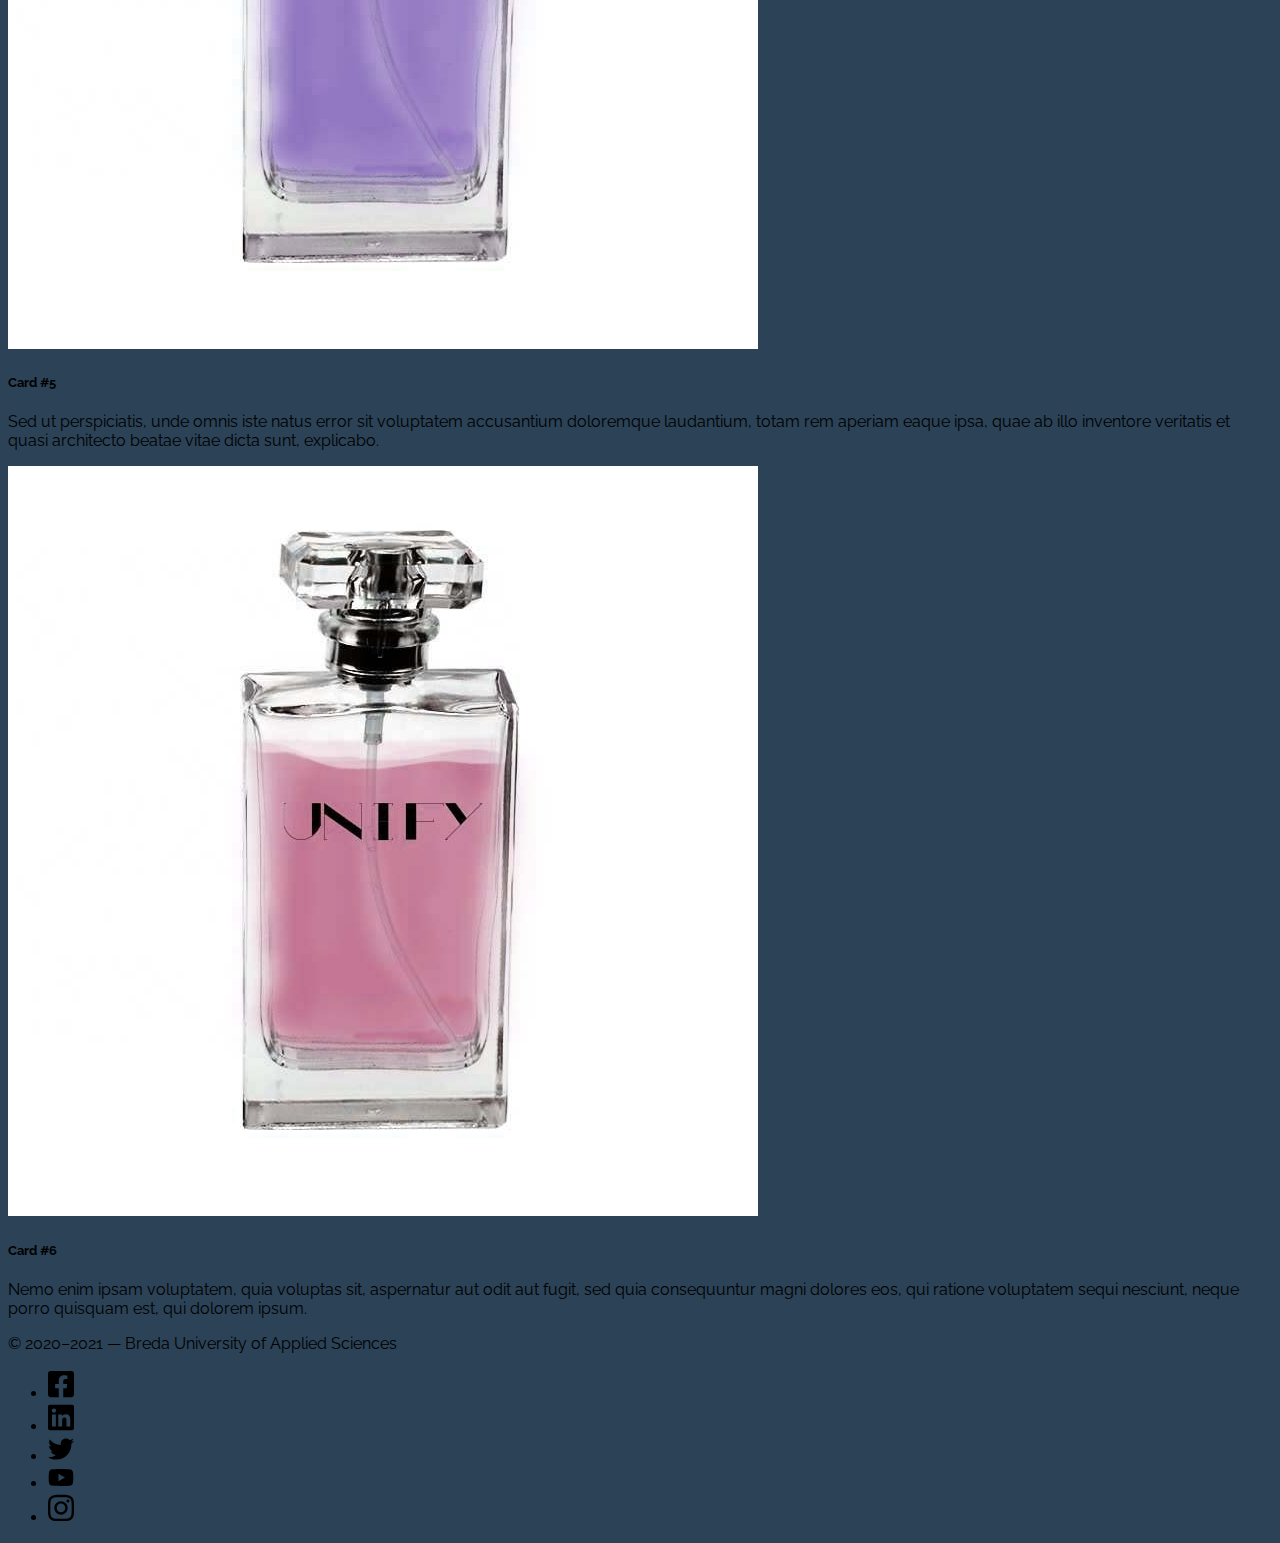
==== commit 3670fe23: "customer review" ====
--- a/index.html
+++ b/index.html
@@ -76,11 +76,11 @@
         </div>
         <div class="carousel-inner">
           <div class="carousel-item active">
-            <img src="images/slide-1.jpg" class="d-block mx-auto w-100" alt="...">
+            <img src="images/customerreviewmax.jpg" class="d-block mx-auto w-100" alt="...">
             <div class="carousel-caption">
-              <h3 class="d-none d-md-block">The Horizon Building</h3>
+              <h3 class="d-none d-md-block"></h3>
               <p>
-                <a href="#" class="btn btn-outline-light my-md-2">Learn more<span class="d-inline d-md-none"> about Horizon</span></a>
+                <a href="#" class="btn btn-outline-light my-md-2"><span class="d-inline d-md-none"></span></a>
               </p>
             </div>
           </div>
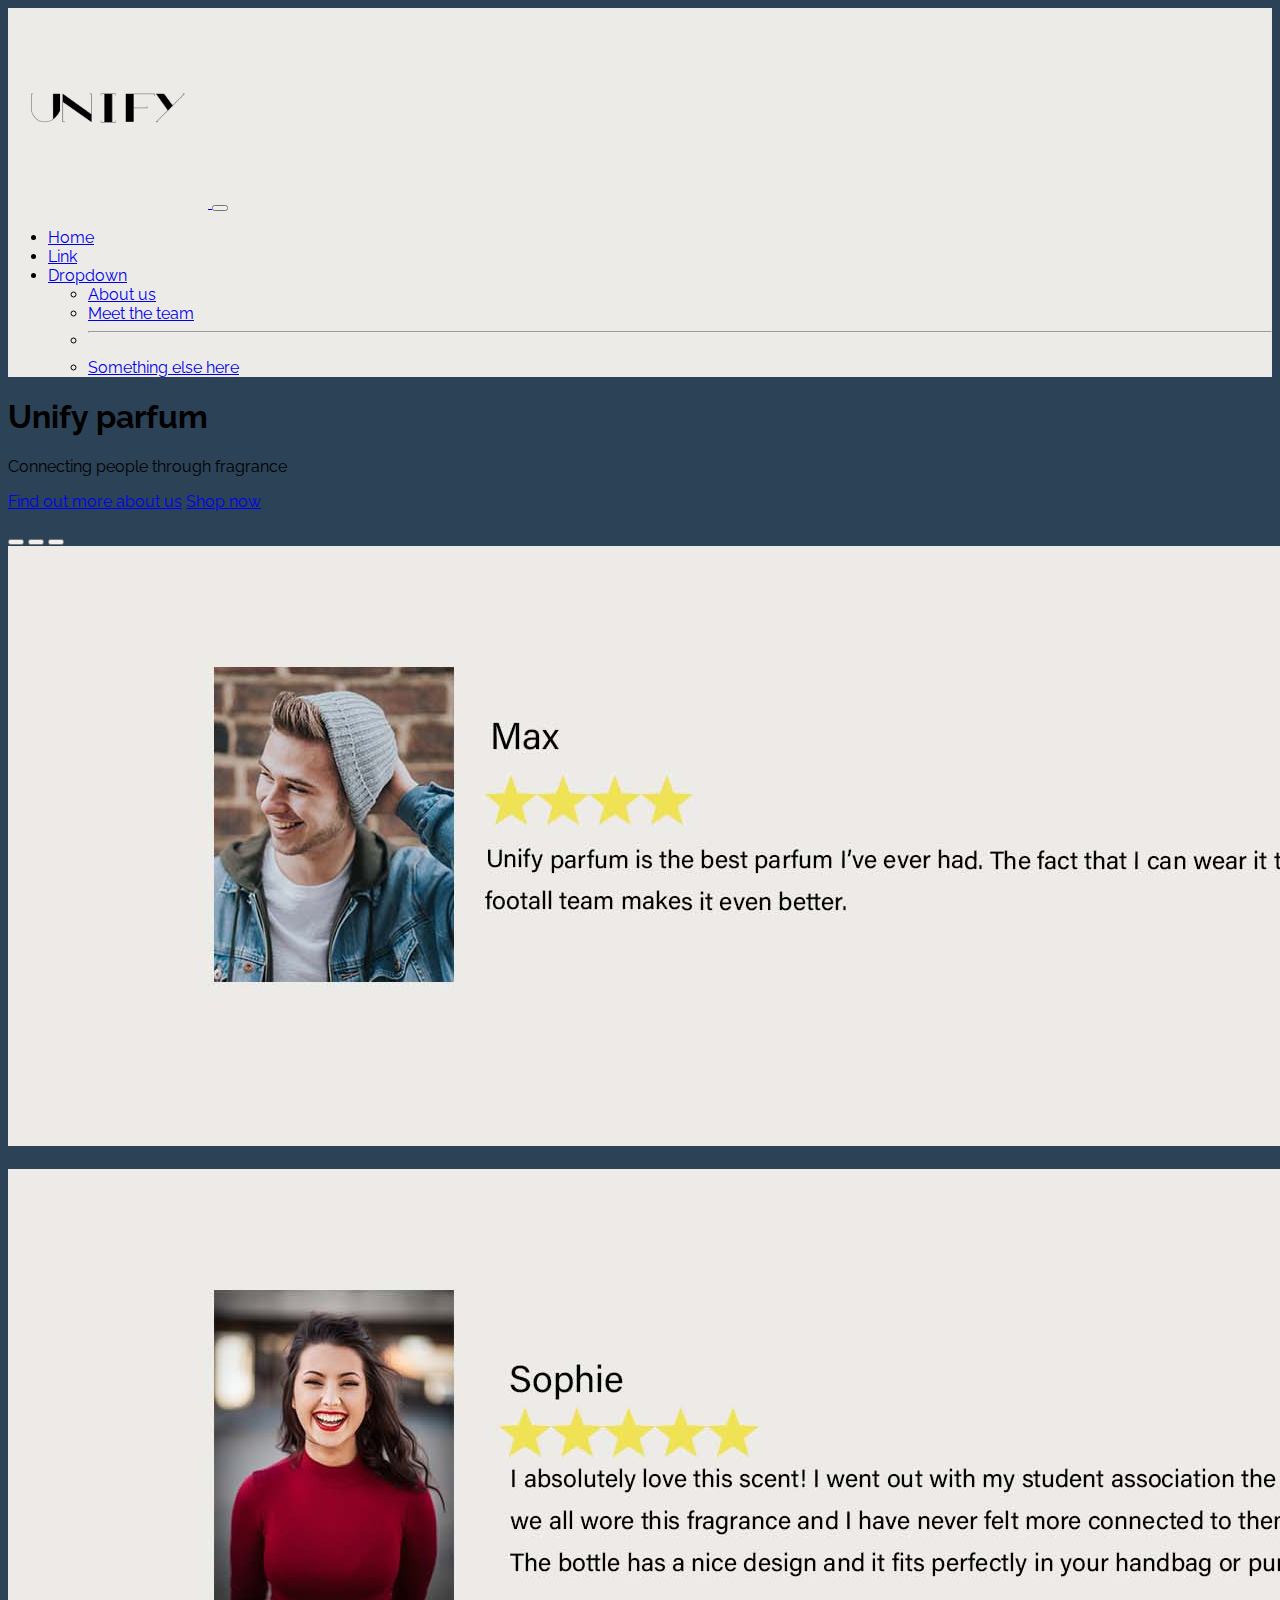
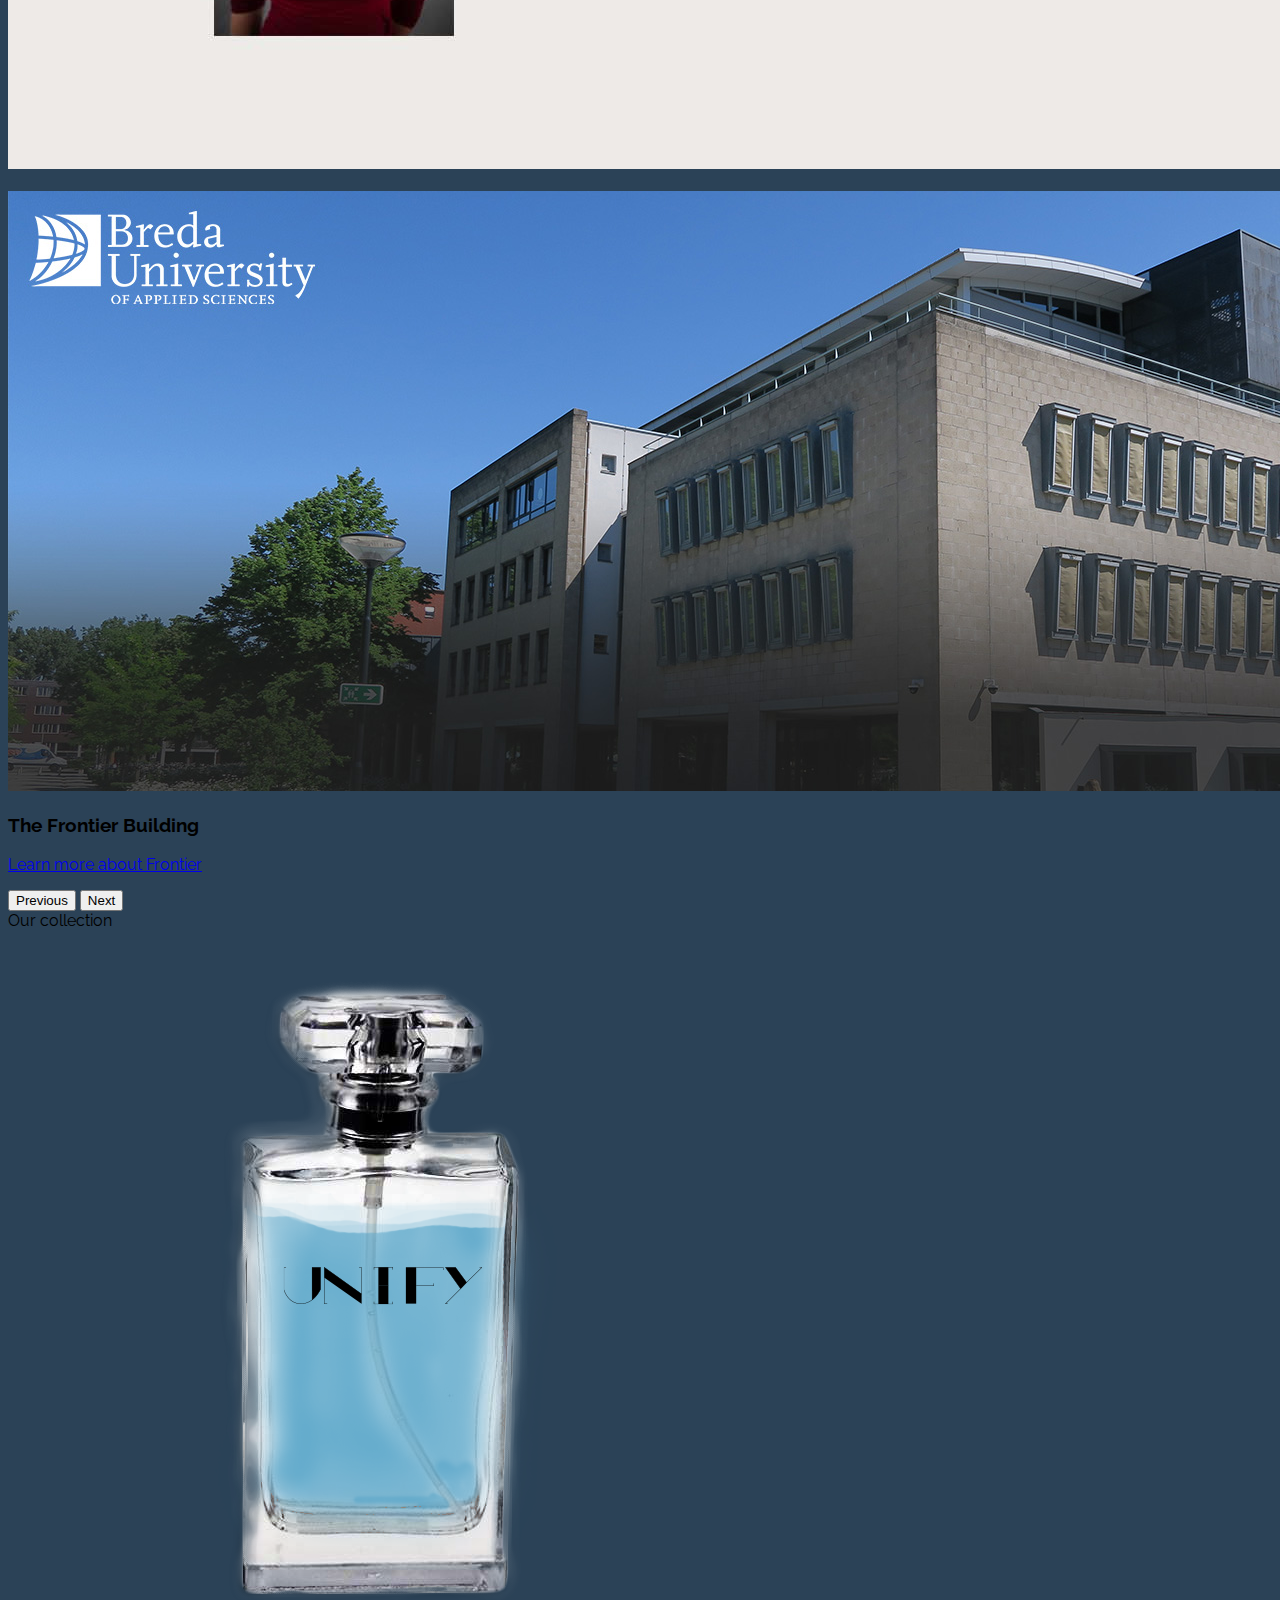
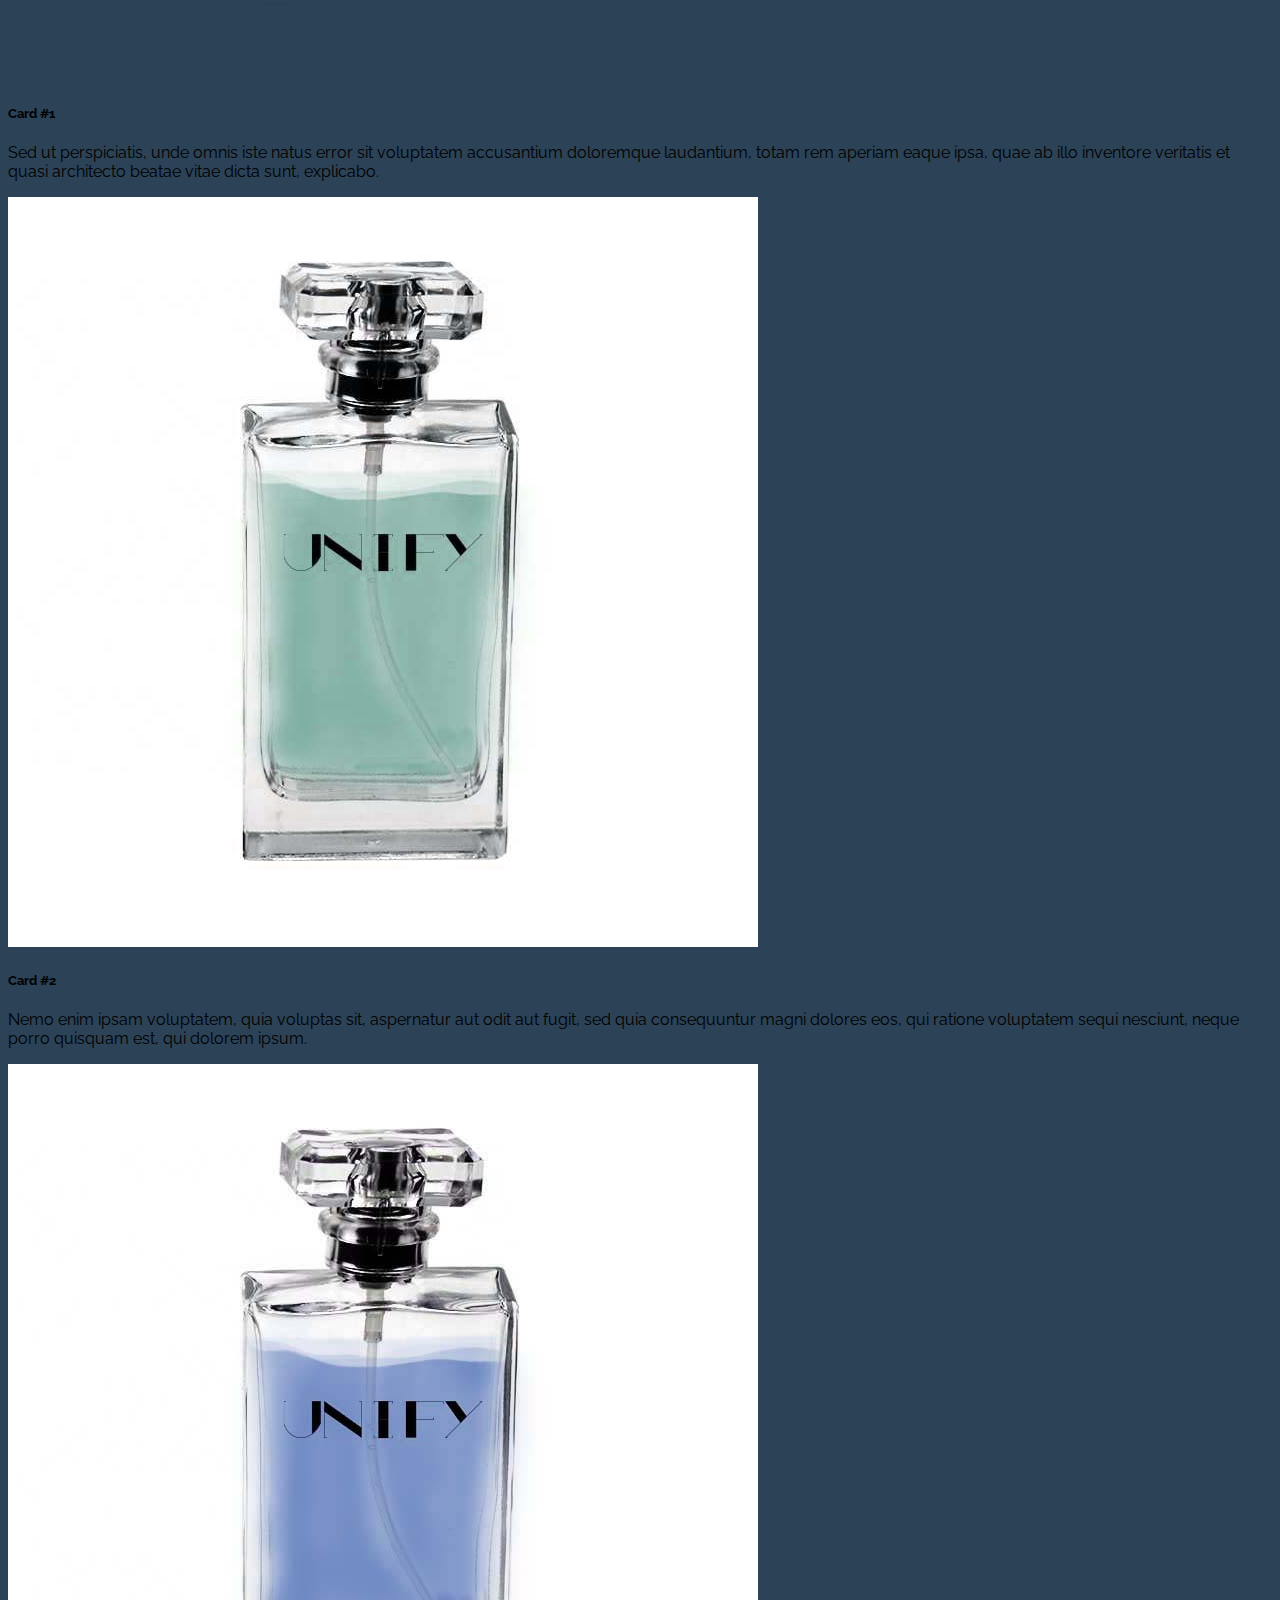
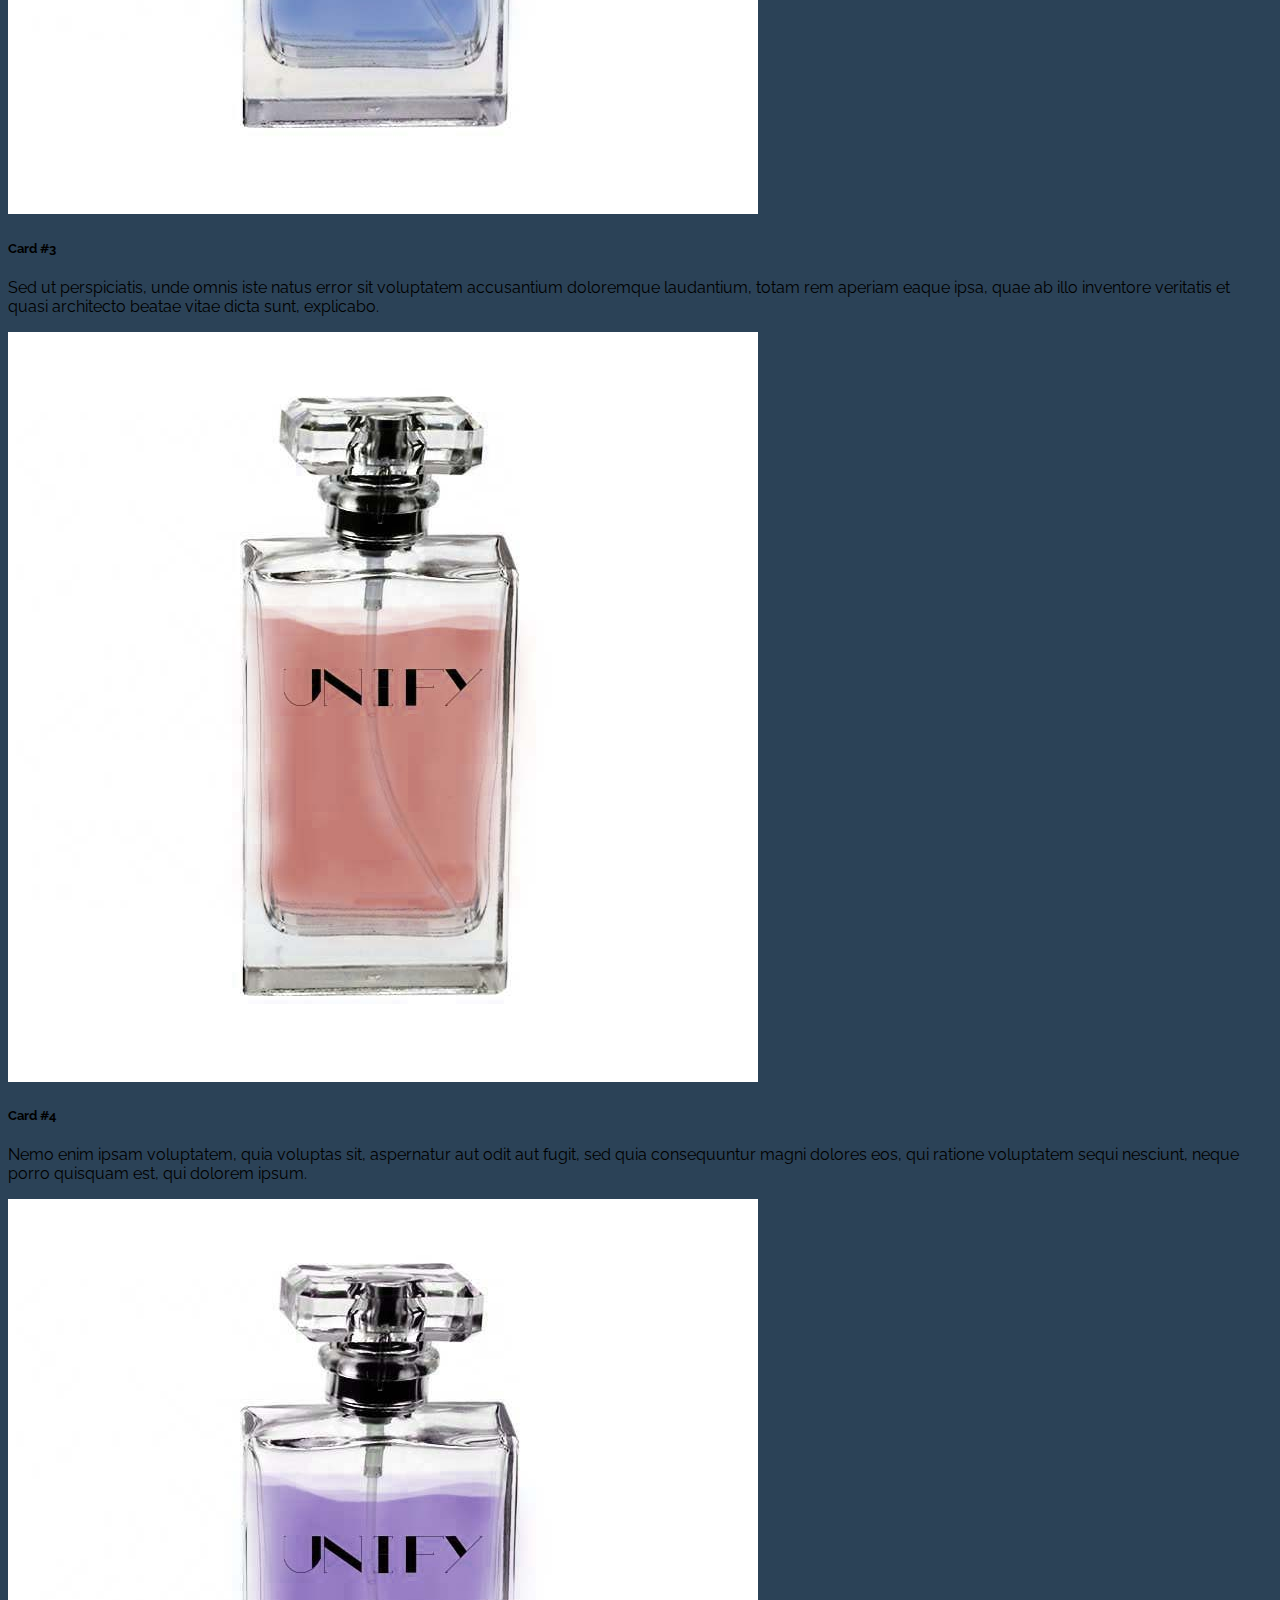
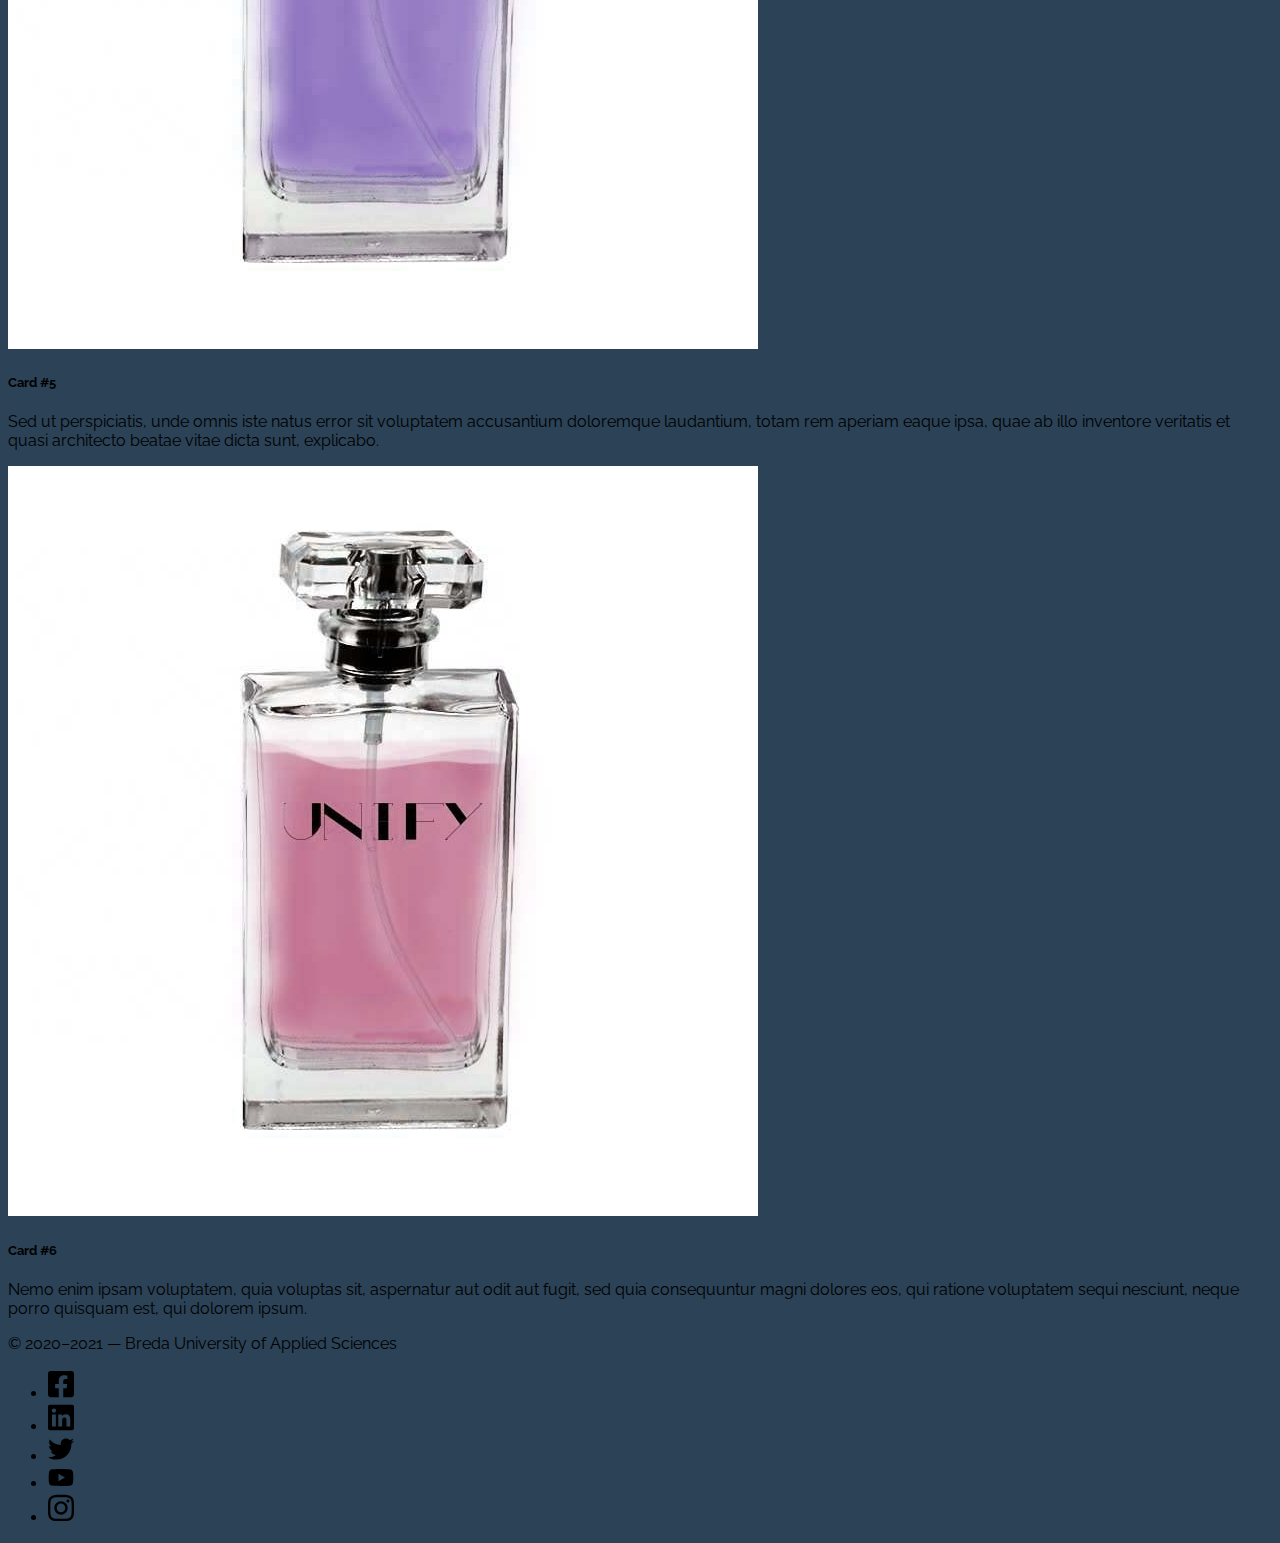
==== commit 9b8a16b9: "." ====
--- a/index.html
+++ b/index.html
@@ -29,7 +29,7 @@
         <div class="collapse navbar-collapse" id="navbarSupportedContent">
           <ul class="navbar-nav me-auto mb-2 mb-lg-0">
             <li class="nav-item">
-              <a class="nav-link active" aria-current="page" href="#">Home</a>
+              <a class="nav-link active" aria-current="page" href="index.html">Home</a>
             </li>
             <li class="nav-item">
               <a class="nav-link" href="#">Link</a>
@@ -39,8 +39,8 @@
                 Dropdown
               </a>
               <ul class="dropdown-menu" aria-labelledby="navbarDropdown">
-                <li><a class="dropdown-item" href="#">Action</a></li>
-                <li><a class="dropdown-item" href="#">Another action</a></li>
+                <li><a class="dropdown-item" href="aboutus.html">About us</a></li>
+                <li><a class="dropdown-item" href="meettheteam.html">Meet the team</a></li>
                 <li><hr class="dropdown-divider"></li>
                 <li><a class="dropdown-item" href="#">Something else here</a></li>
               </ul>
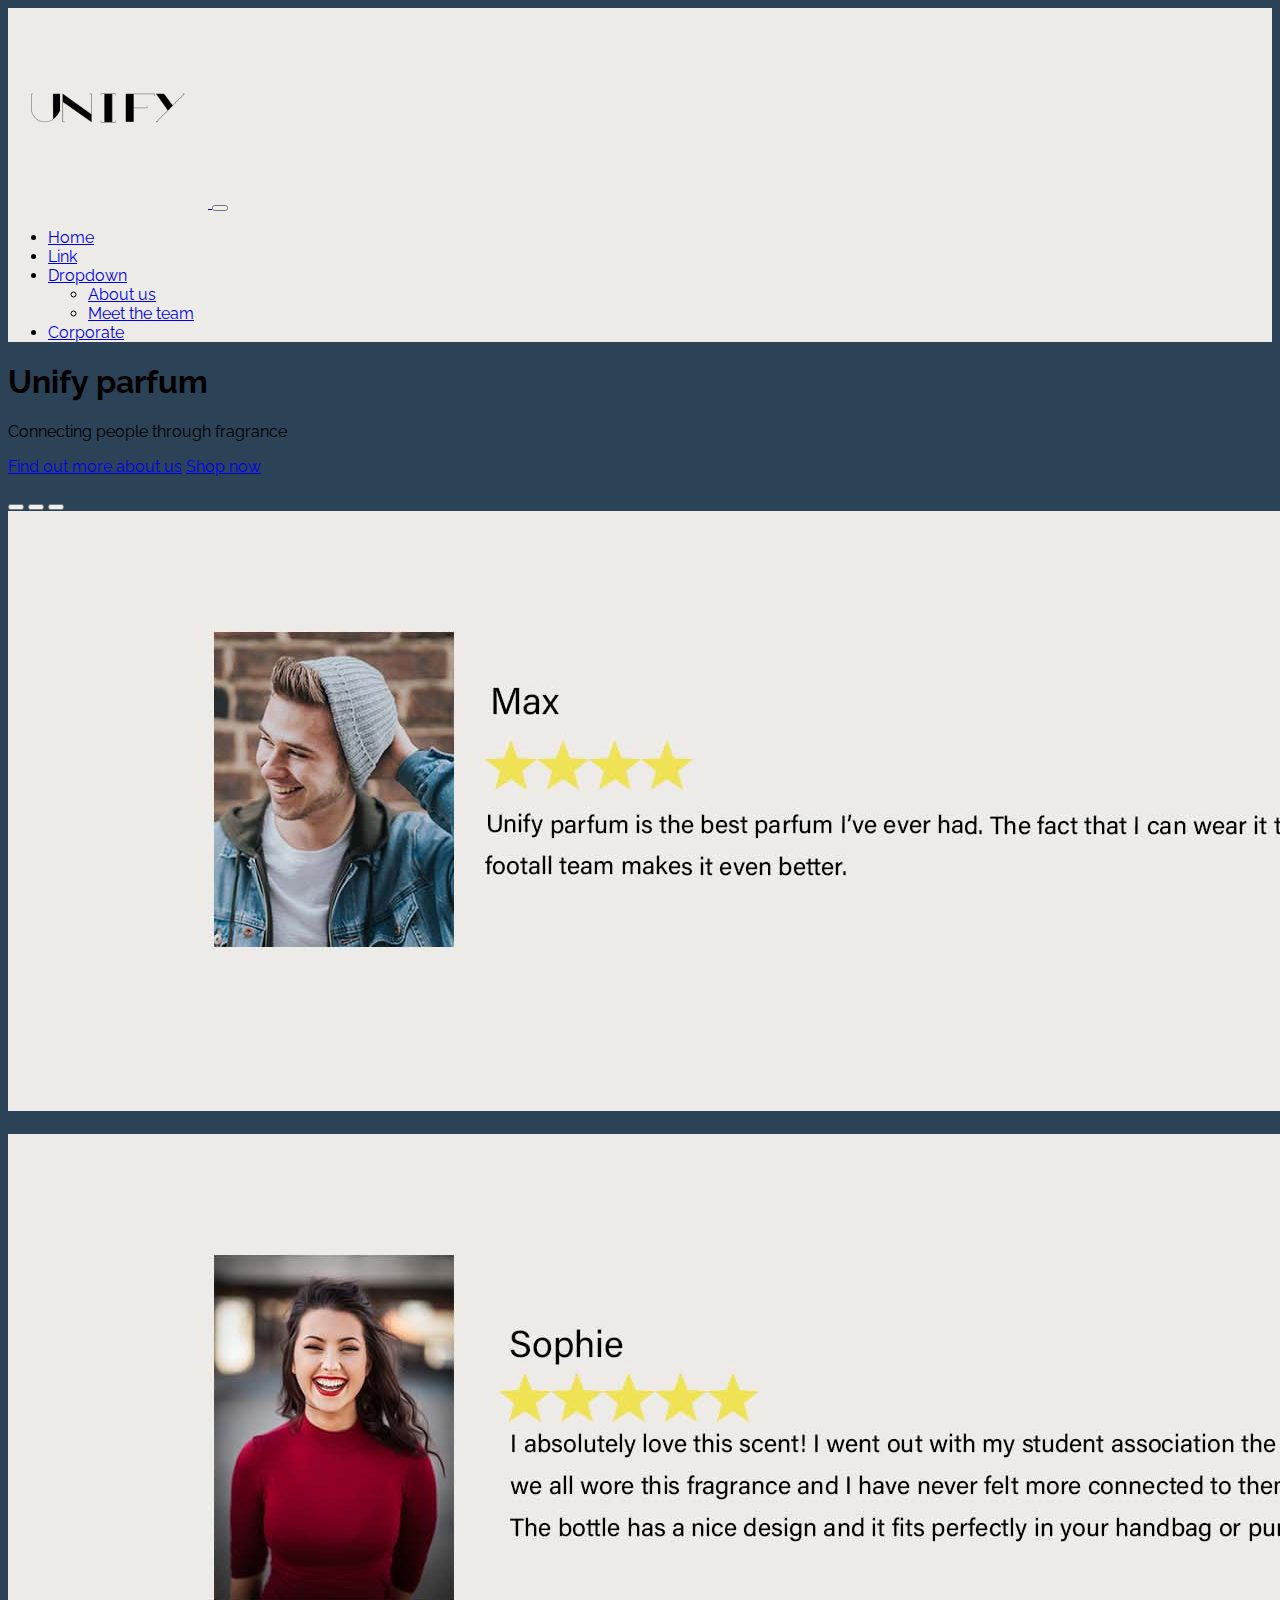
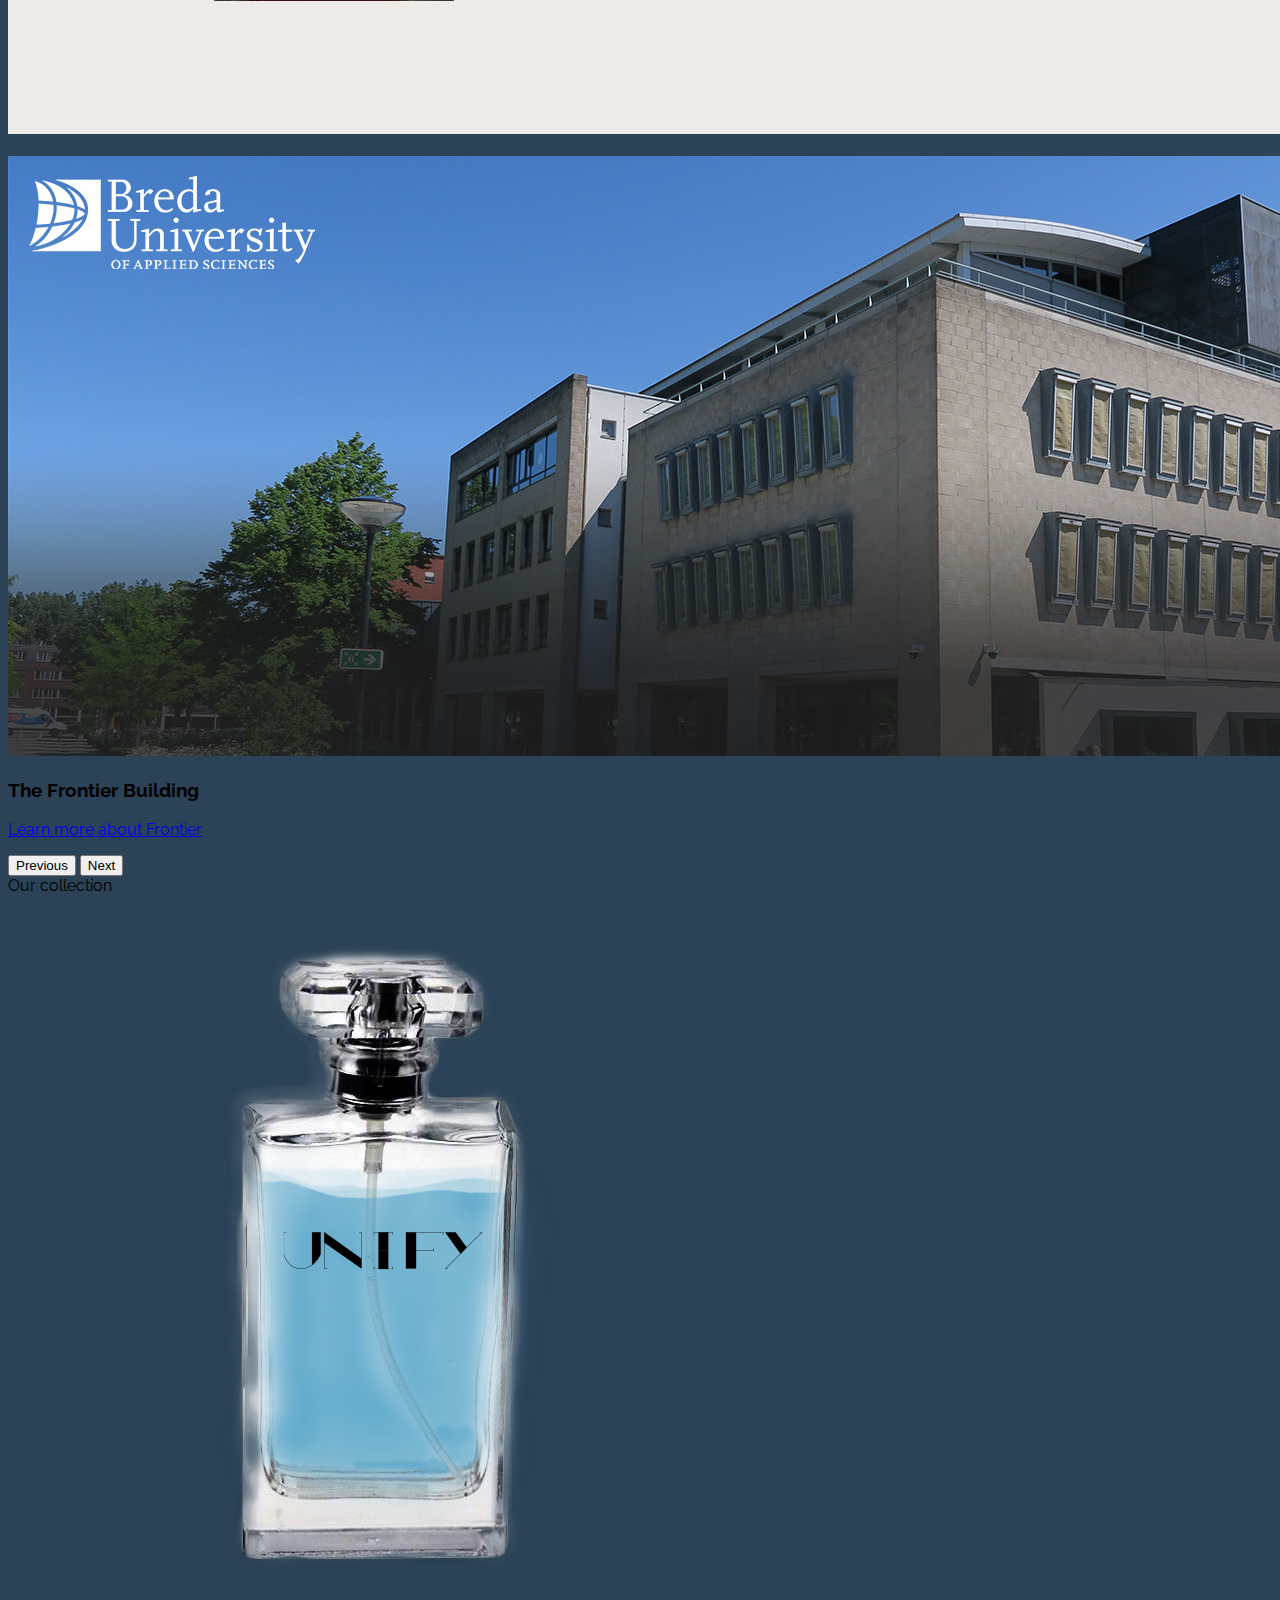
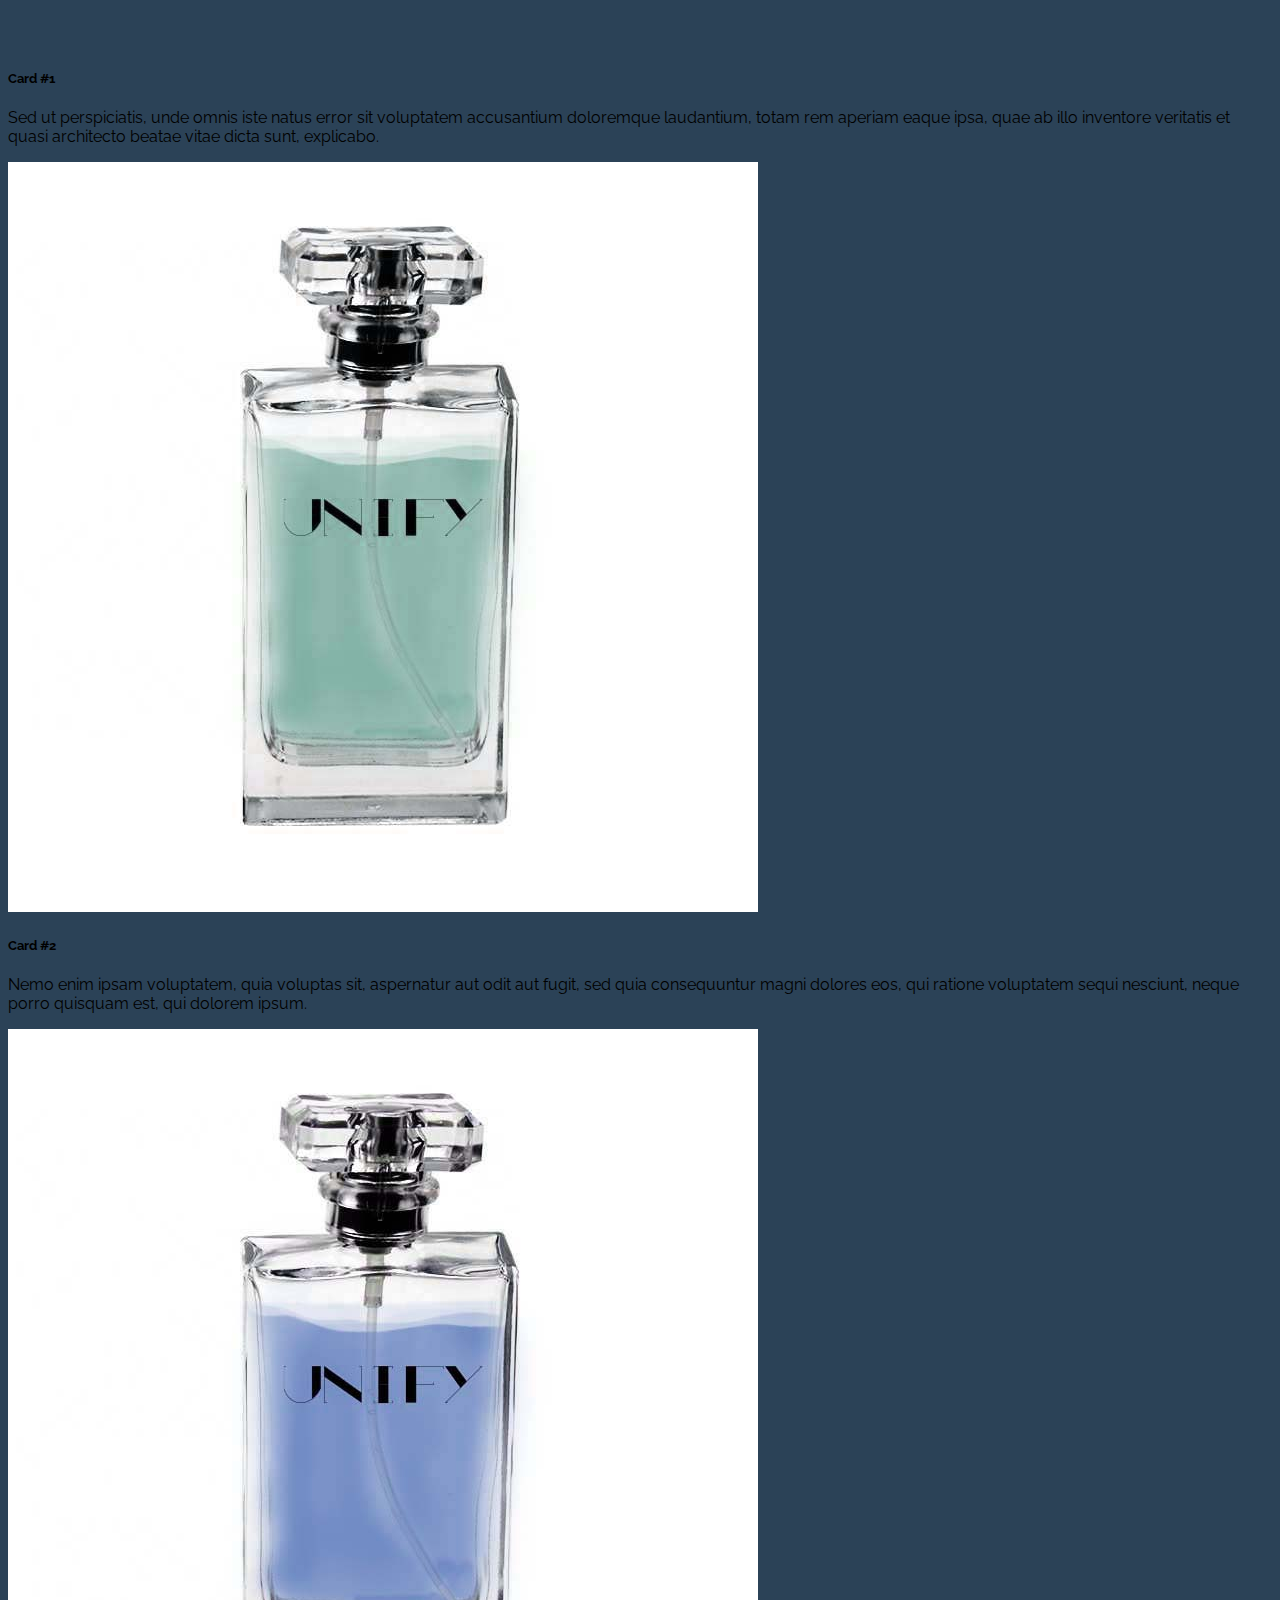
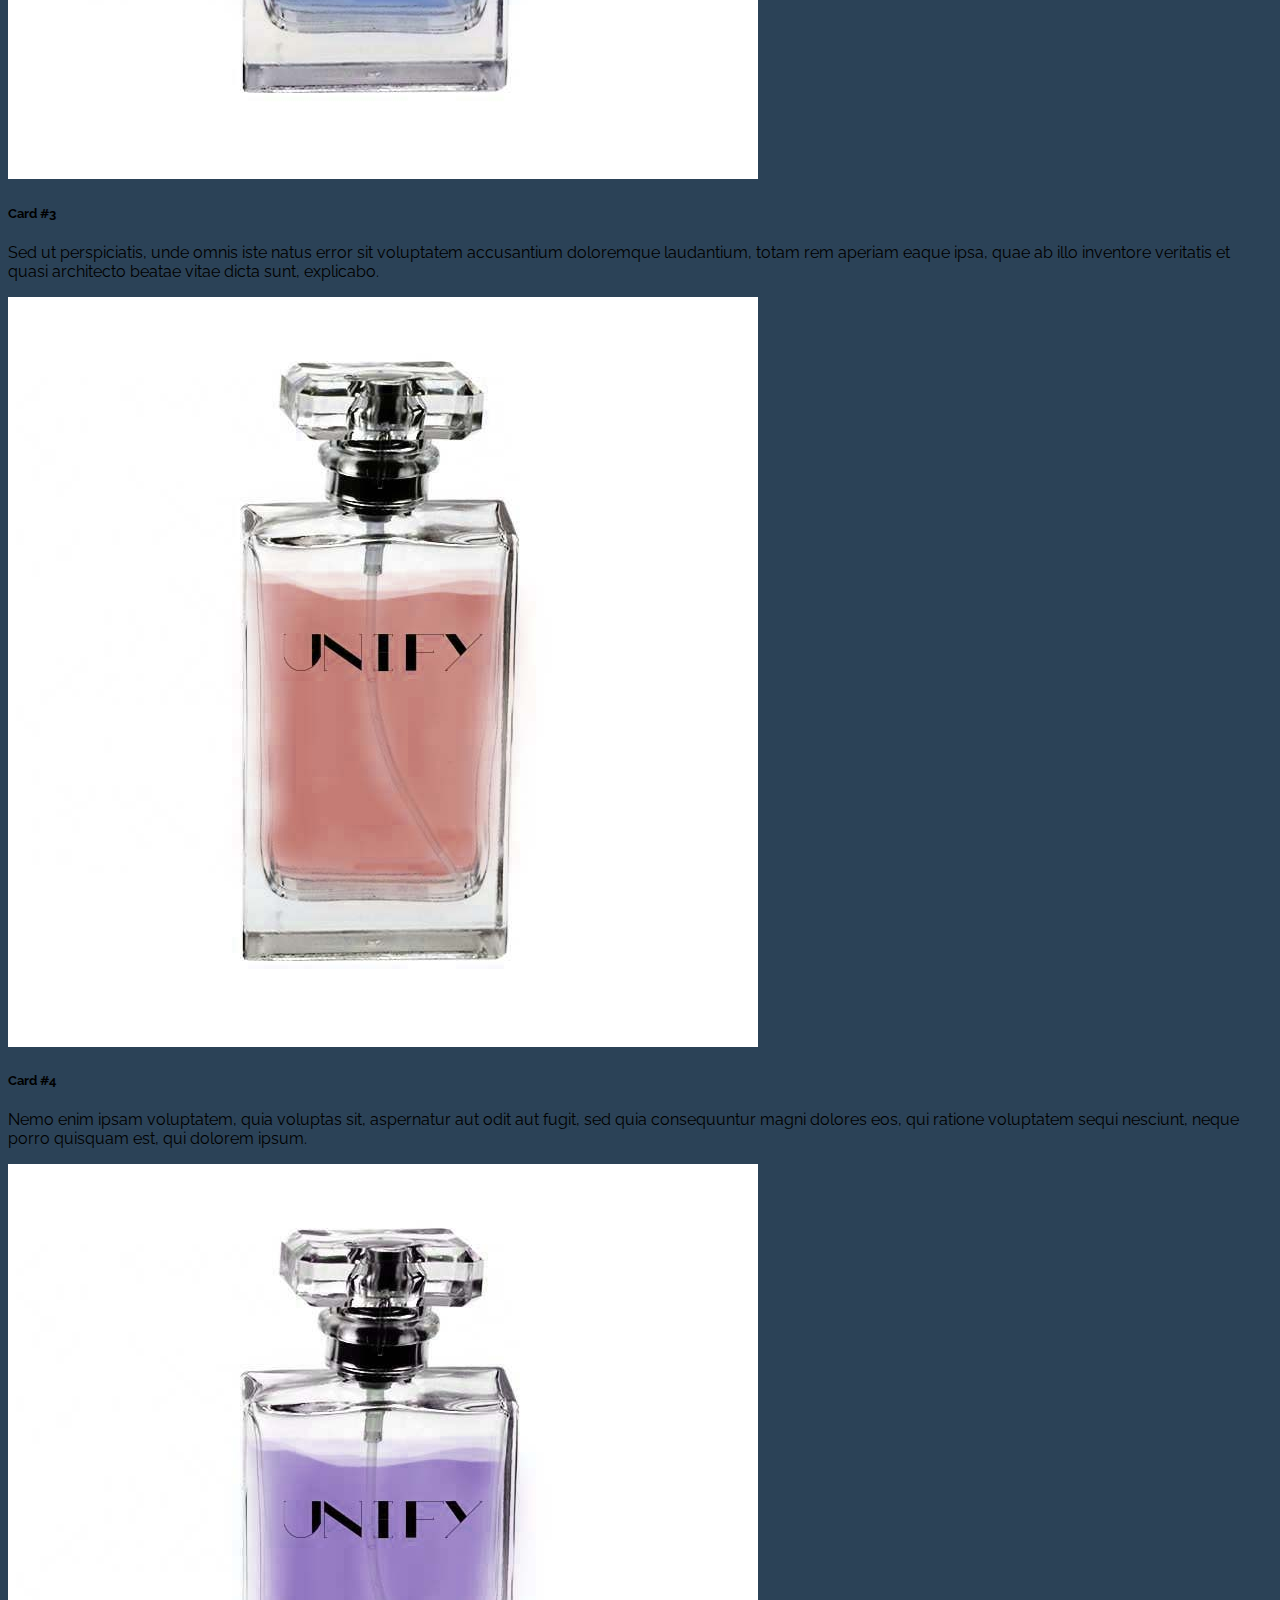
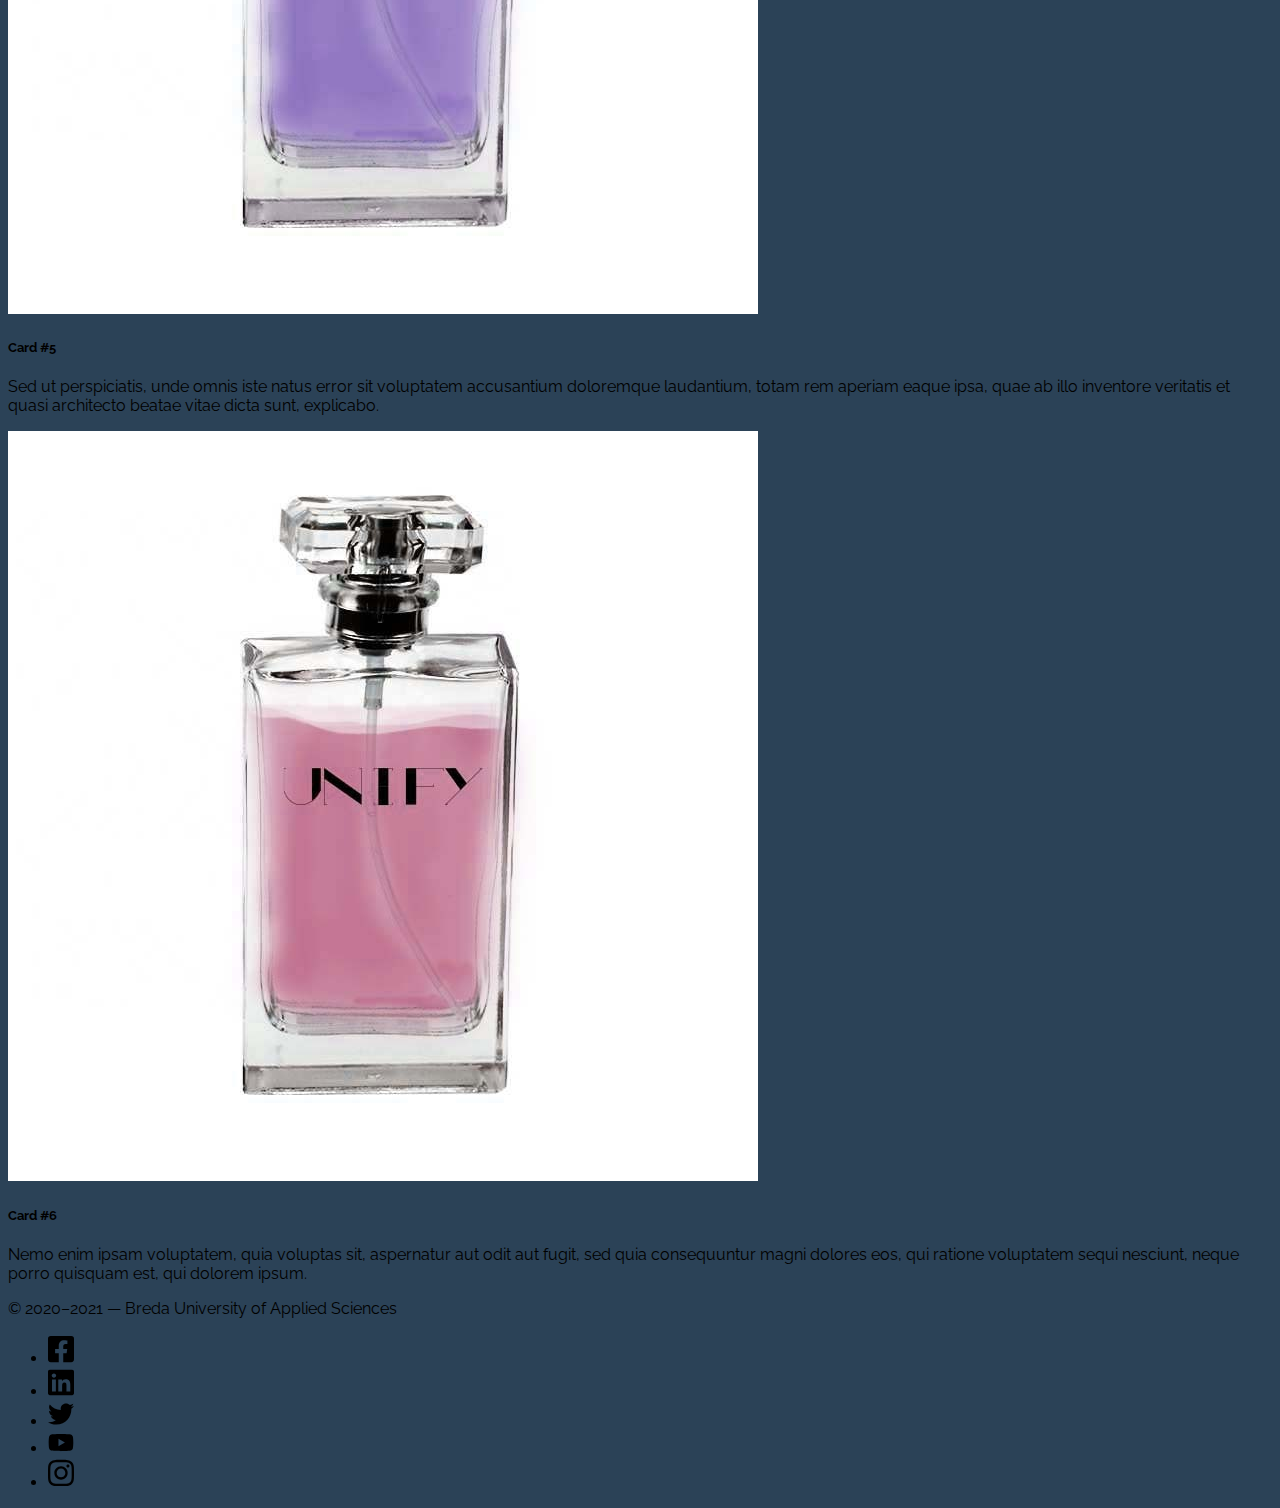
==== commit de7dbea6: "coperate file added" ====
--- a/index.html
+++ b/index.html
@@ -41,9 +41,10 @@
               <ul class="dropdown-menu" aria-labelledby="navbarDropdown">
                 <li><a class="dropdown-item" href="aboutus.html">About us</a></li>
                 <li><a class="dropdown-item" href="meettheteam.html">Meet the team</a></li>
-                <li><hr class="dropdown-divider"></li>
-                <li><a class="dropdown-item" href="#">Something else here</a></li>
               </ul>
+            </li>
+            <li class="nav-item">
+              <a class="nav-link" href="corporate.html">Corporate</a>
             </li>
           </ul>
         </div>
@@ -59,7 +60,7 @@
           <h1 class="fw-light">Unify parfum&nbsp;</h1>
           <p class="lead">Connecting people through fragrance&nbsp;</p>
           <p>
-            <a href="aboutuspage.html" class="btn btn-lg btn-info">Find out more about us</a>
+            <a href="aboutus.html" class="btn btn-lg btn-info">Find out more about us</a>
           <a href="#parfum_catalogue" class="btn btn-lg btn-light">Shop now </a></p>
         </div>
       </div>
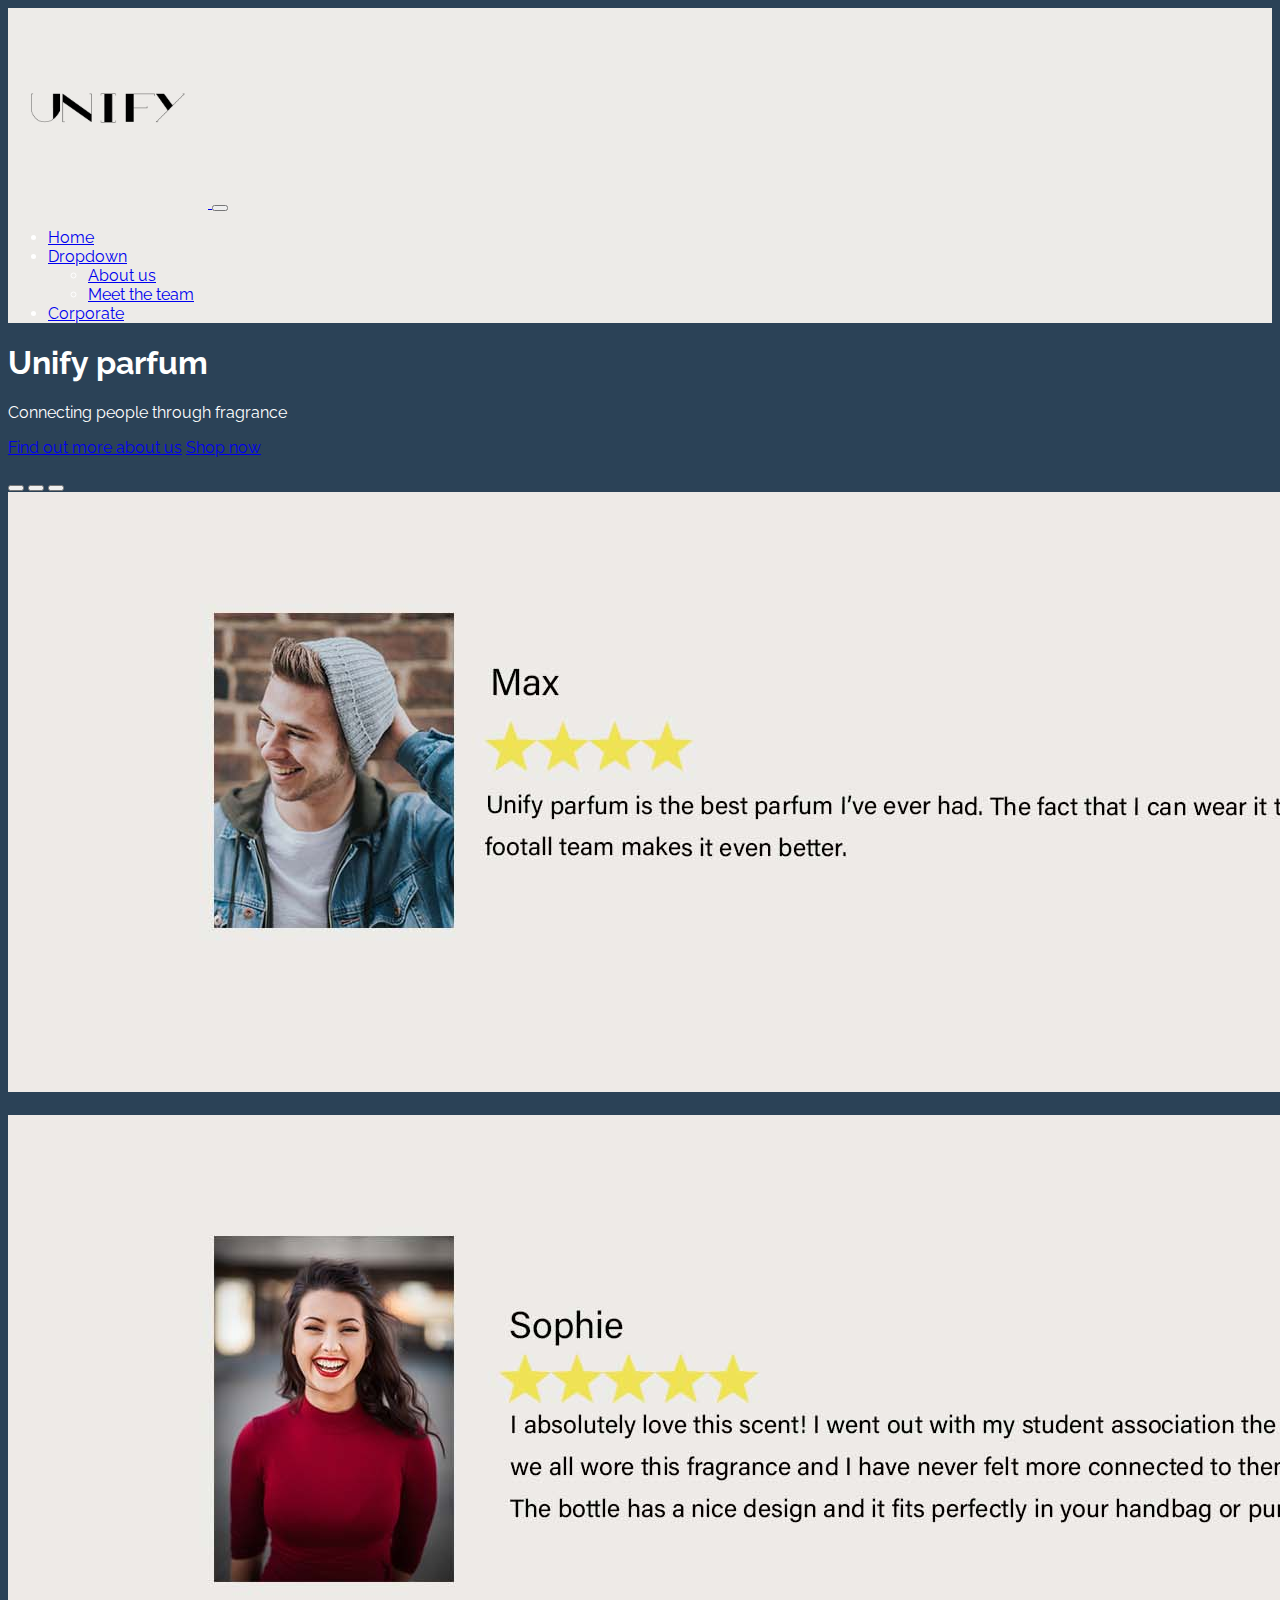
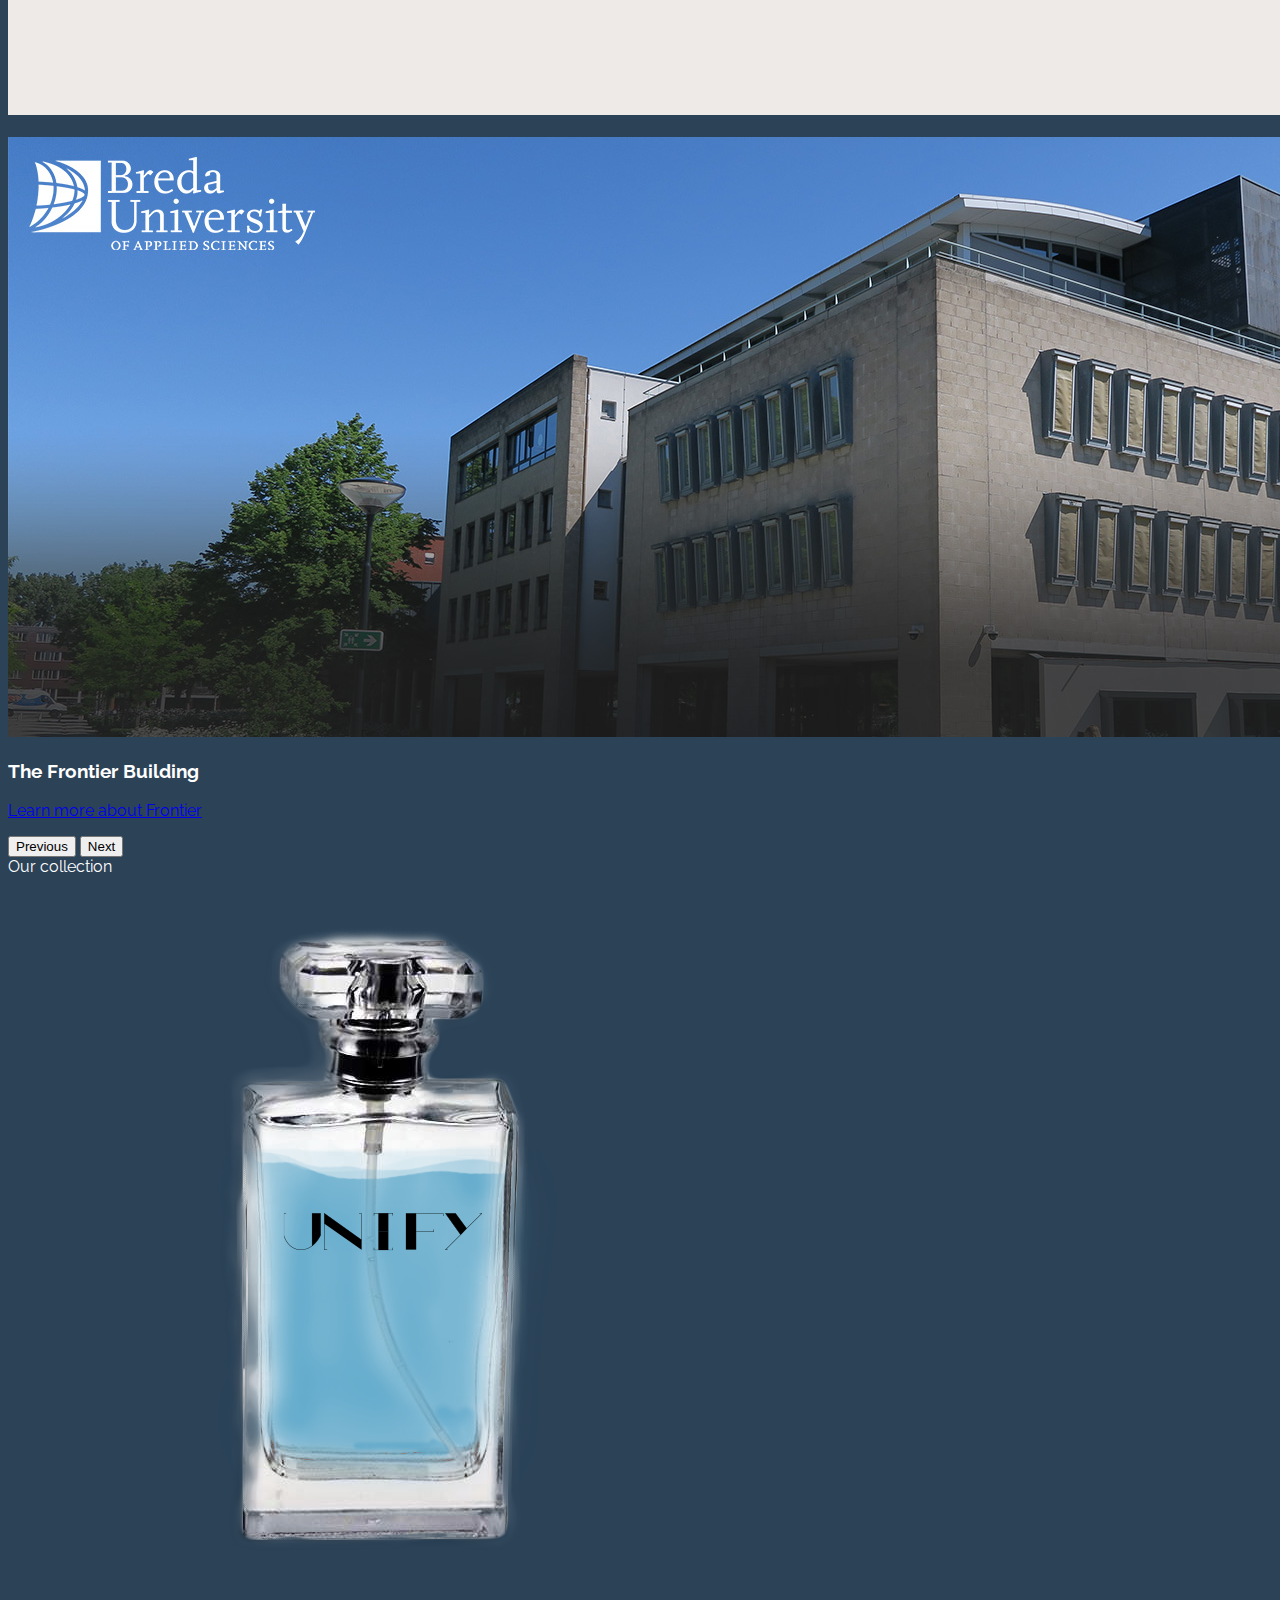
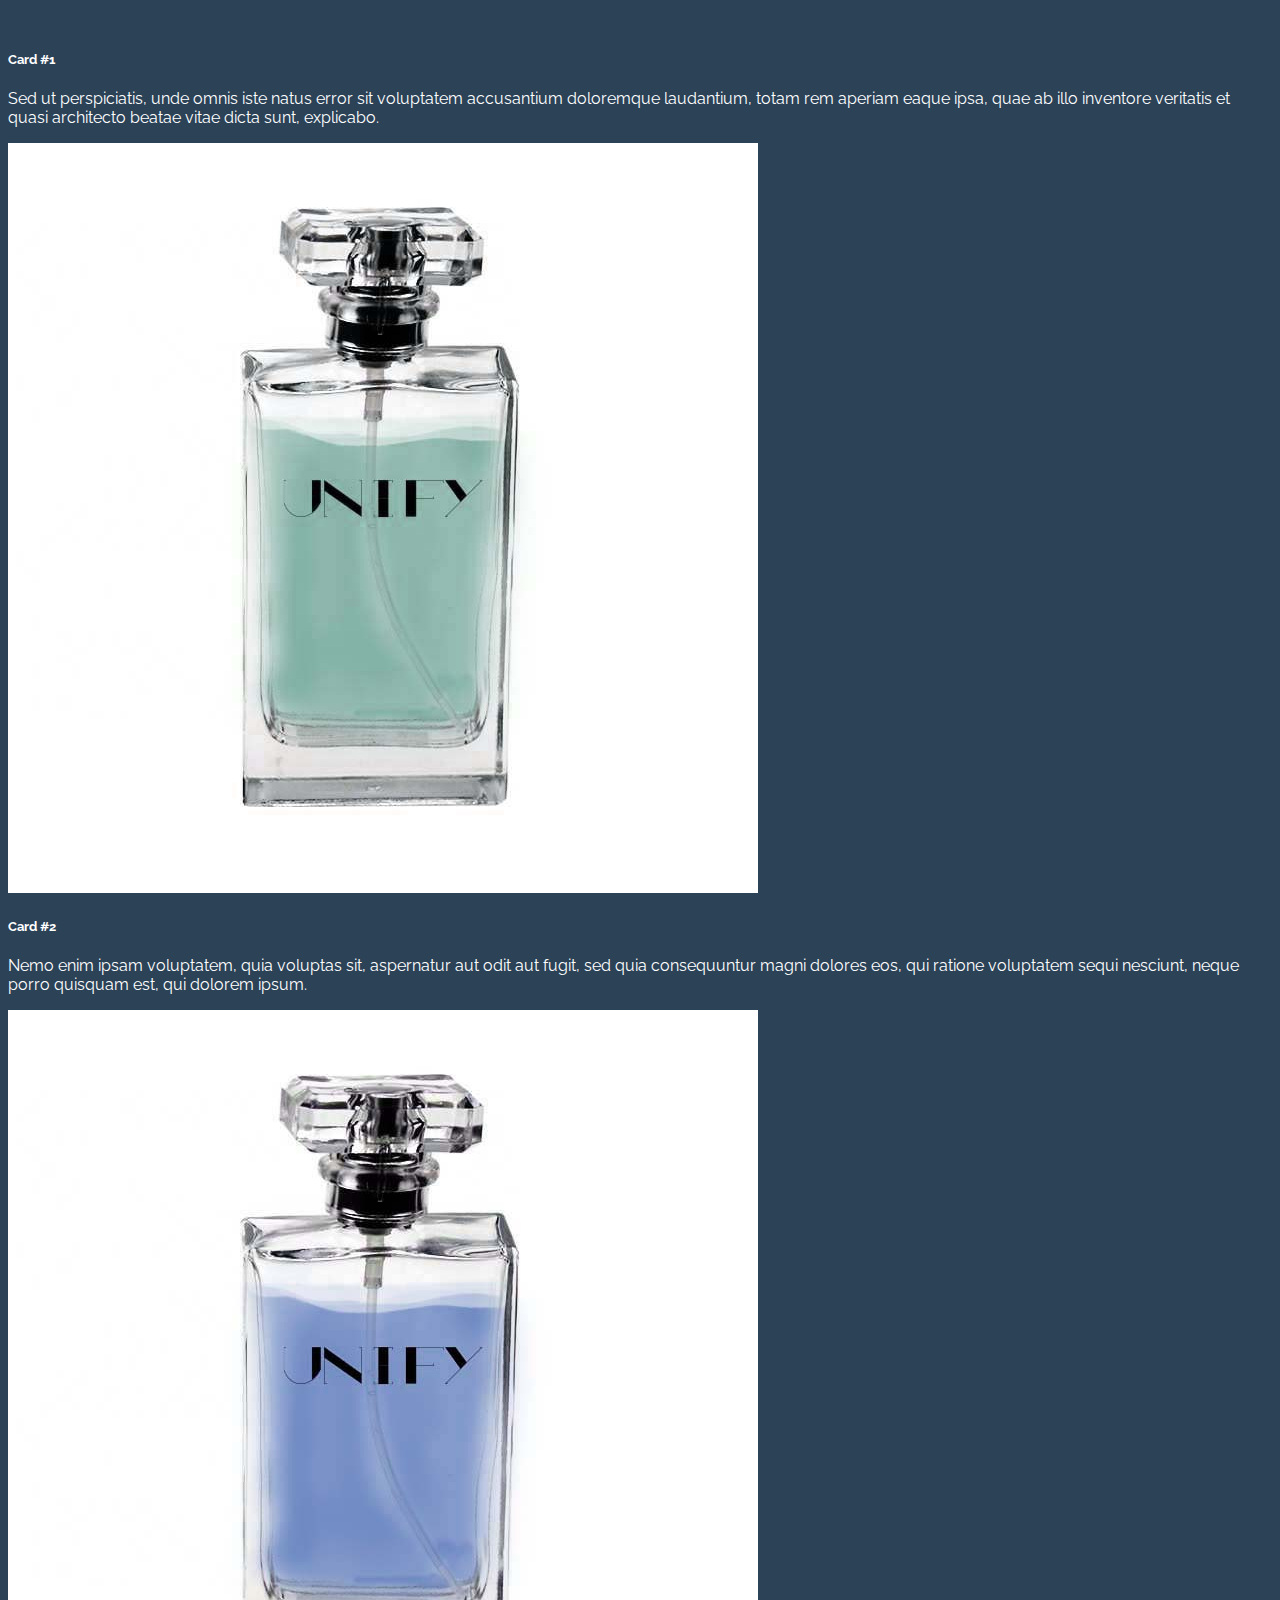
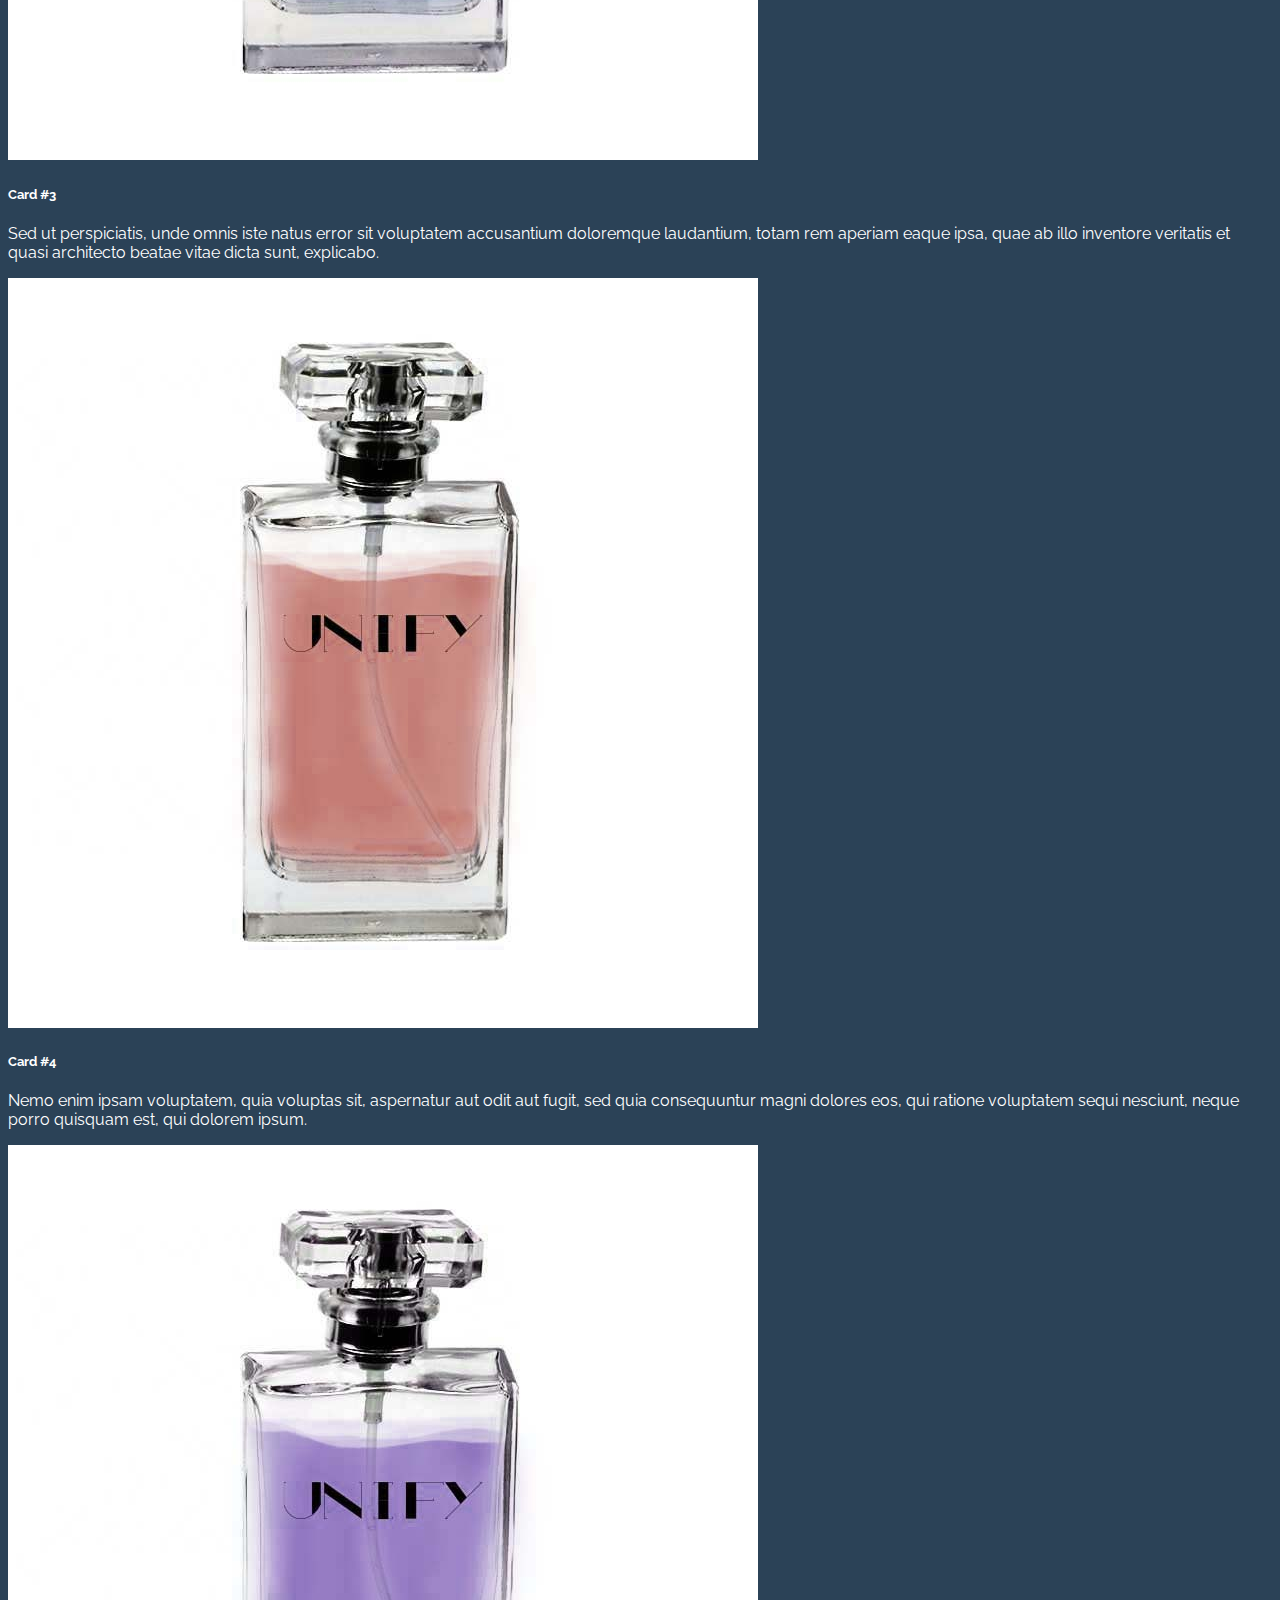
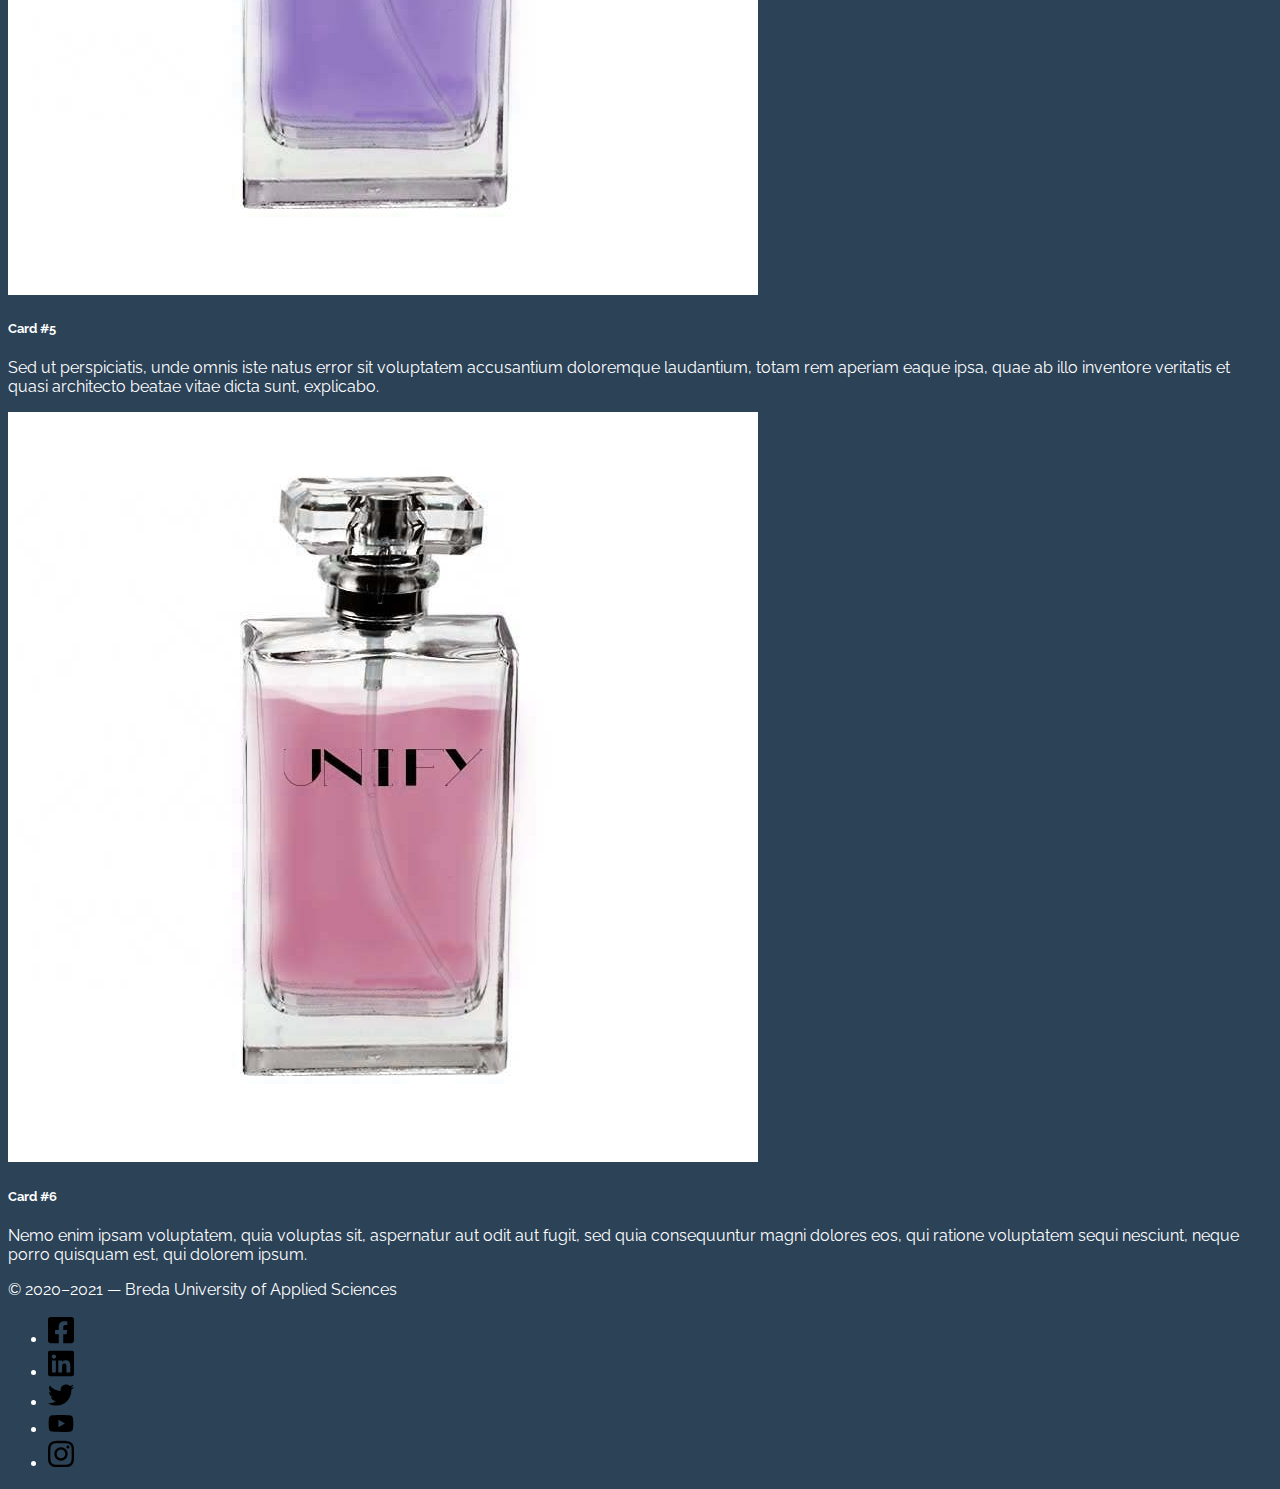
==== commit 3239aff9: "update meet the team" ====
--- a/index.html
+++ b/index.html
@@ -31,9 +31,6 @@
             <li class="nav-item">
               <a class="nav-link active" aria-current="page" href="index.html">Home</a>
             </li>
-            <li class="nav-item">
-              <a class="nav-link" href="#">Link</a>
-            </li>
             <li class="nav-item dropdown">
               <a class="nav-link dropdown-toggle" href="#" id="navbarDropdown" role="button" data-bs-toggle="dropdown" aria-expanded="false">
                 Dropdown
--- a/css/styles.css
+++ b/css/styles.css
@@ -7,6 +7,7 @@
 body {
 	font-family: Raleway, sans-serif;
 	background-color: #2b4257;
+	color: white
 	
 }
 
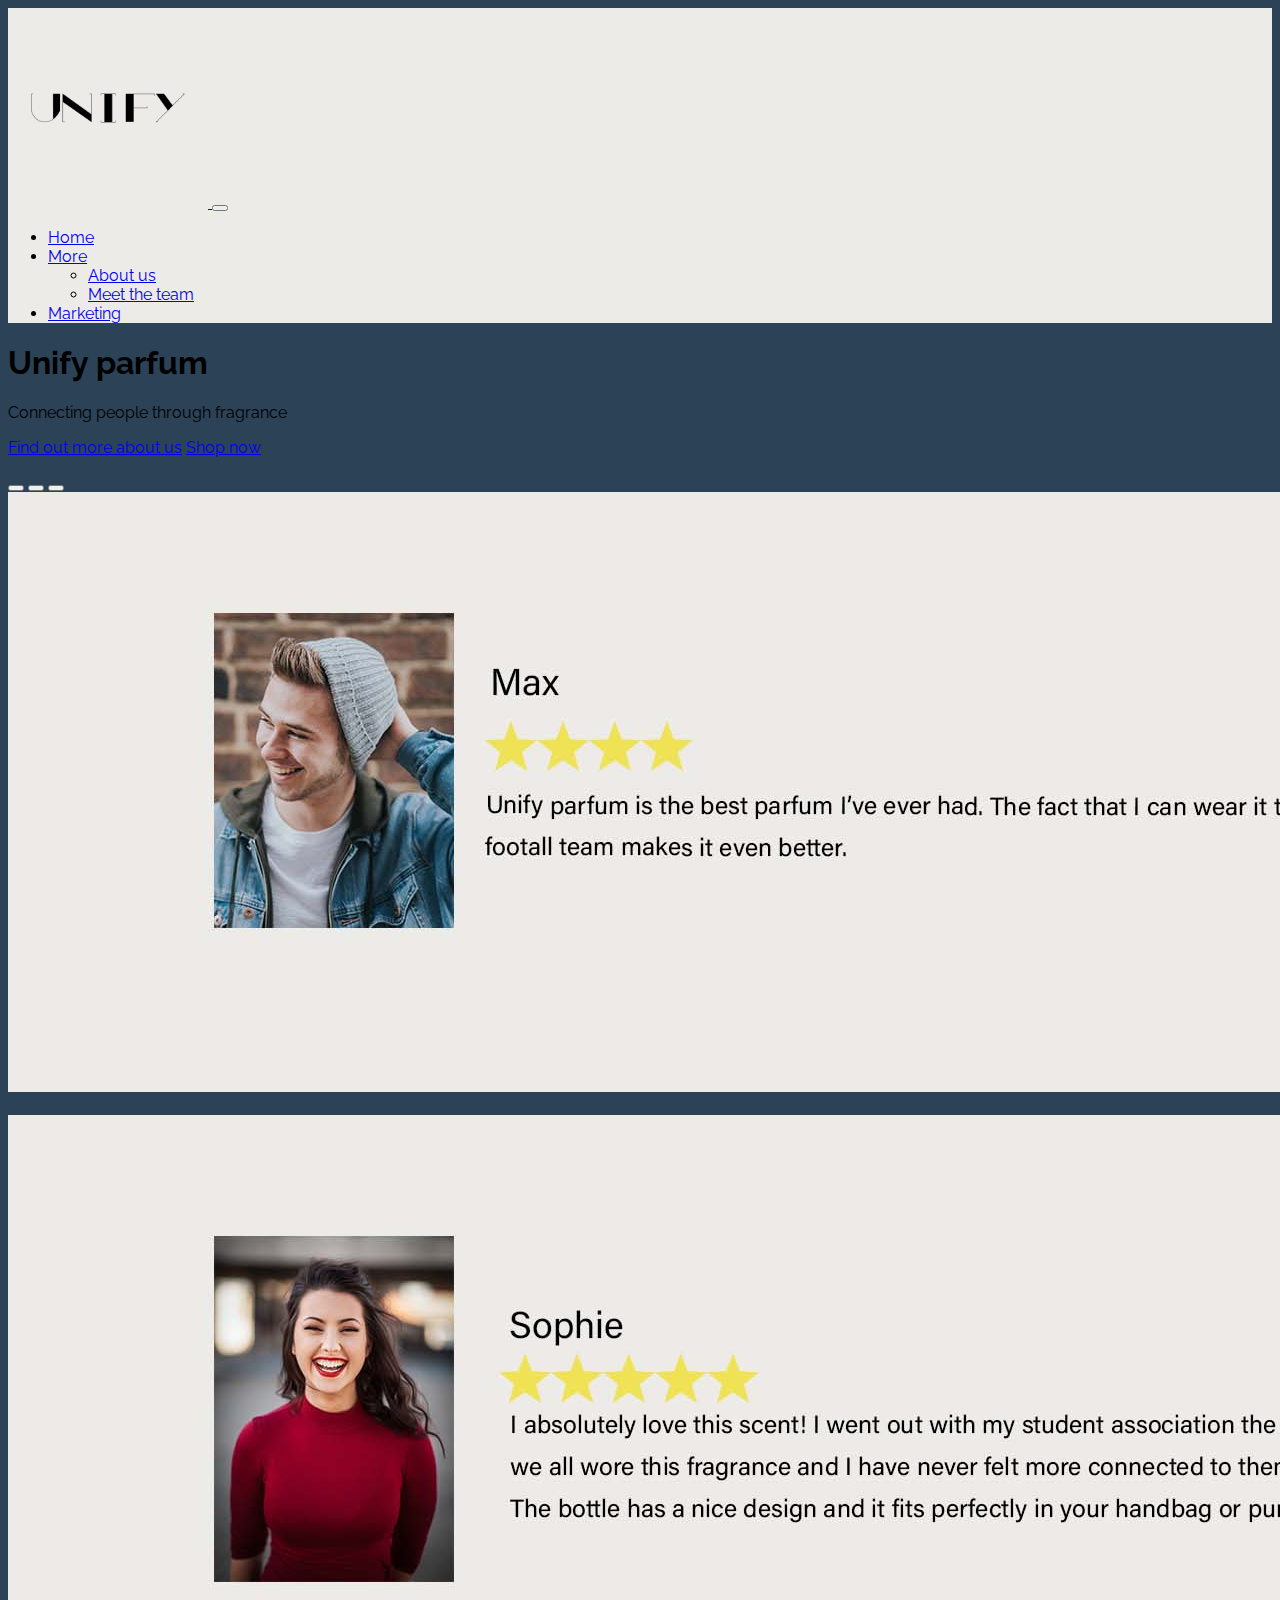
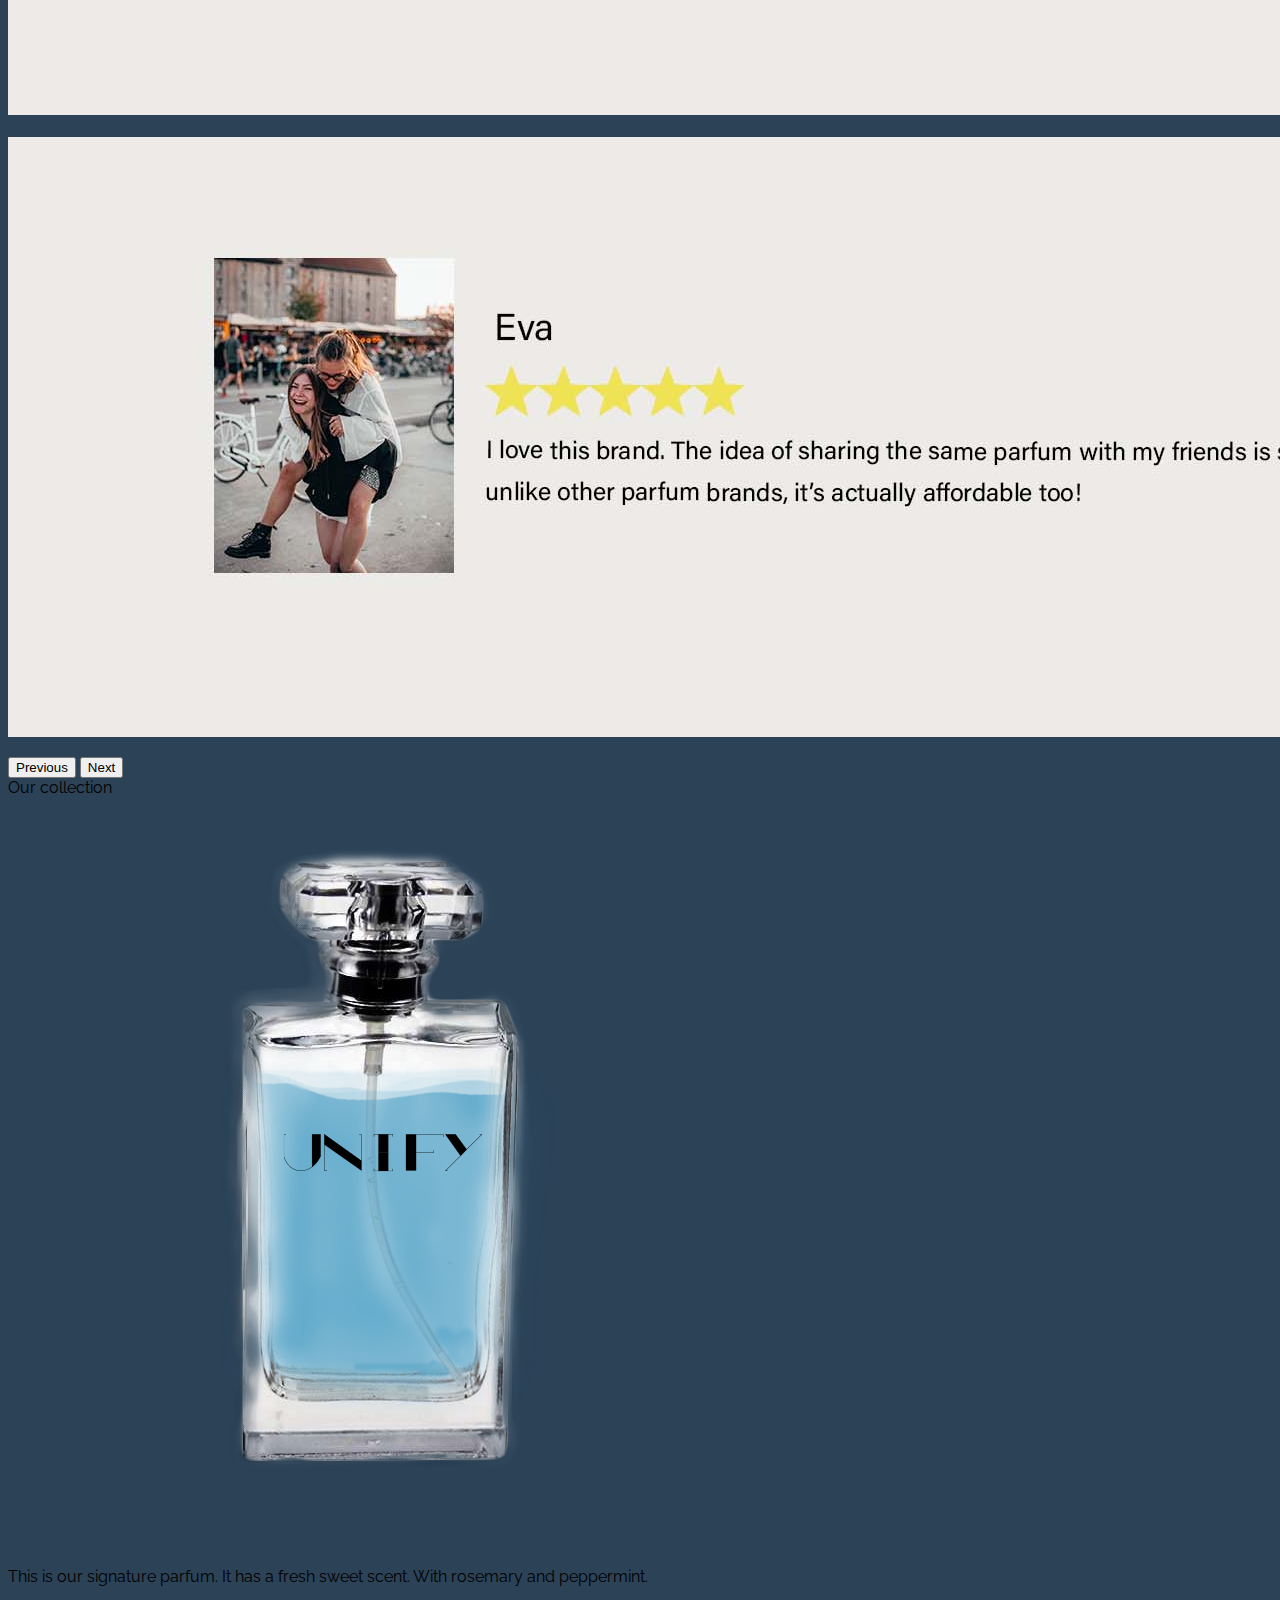
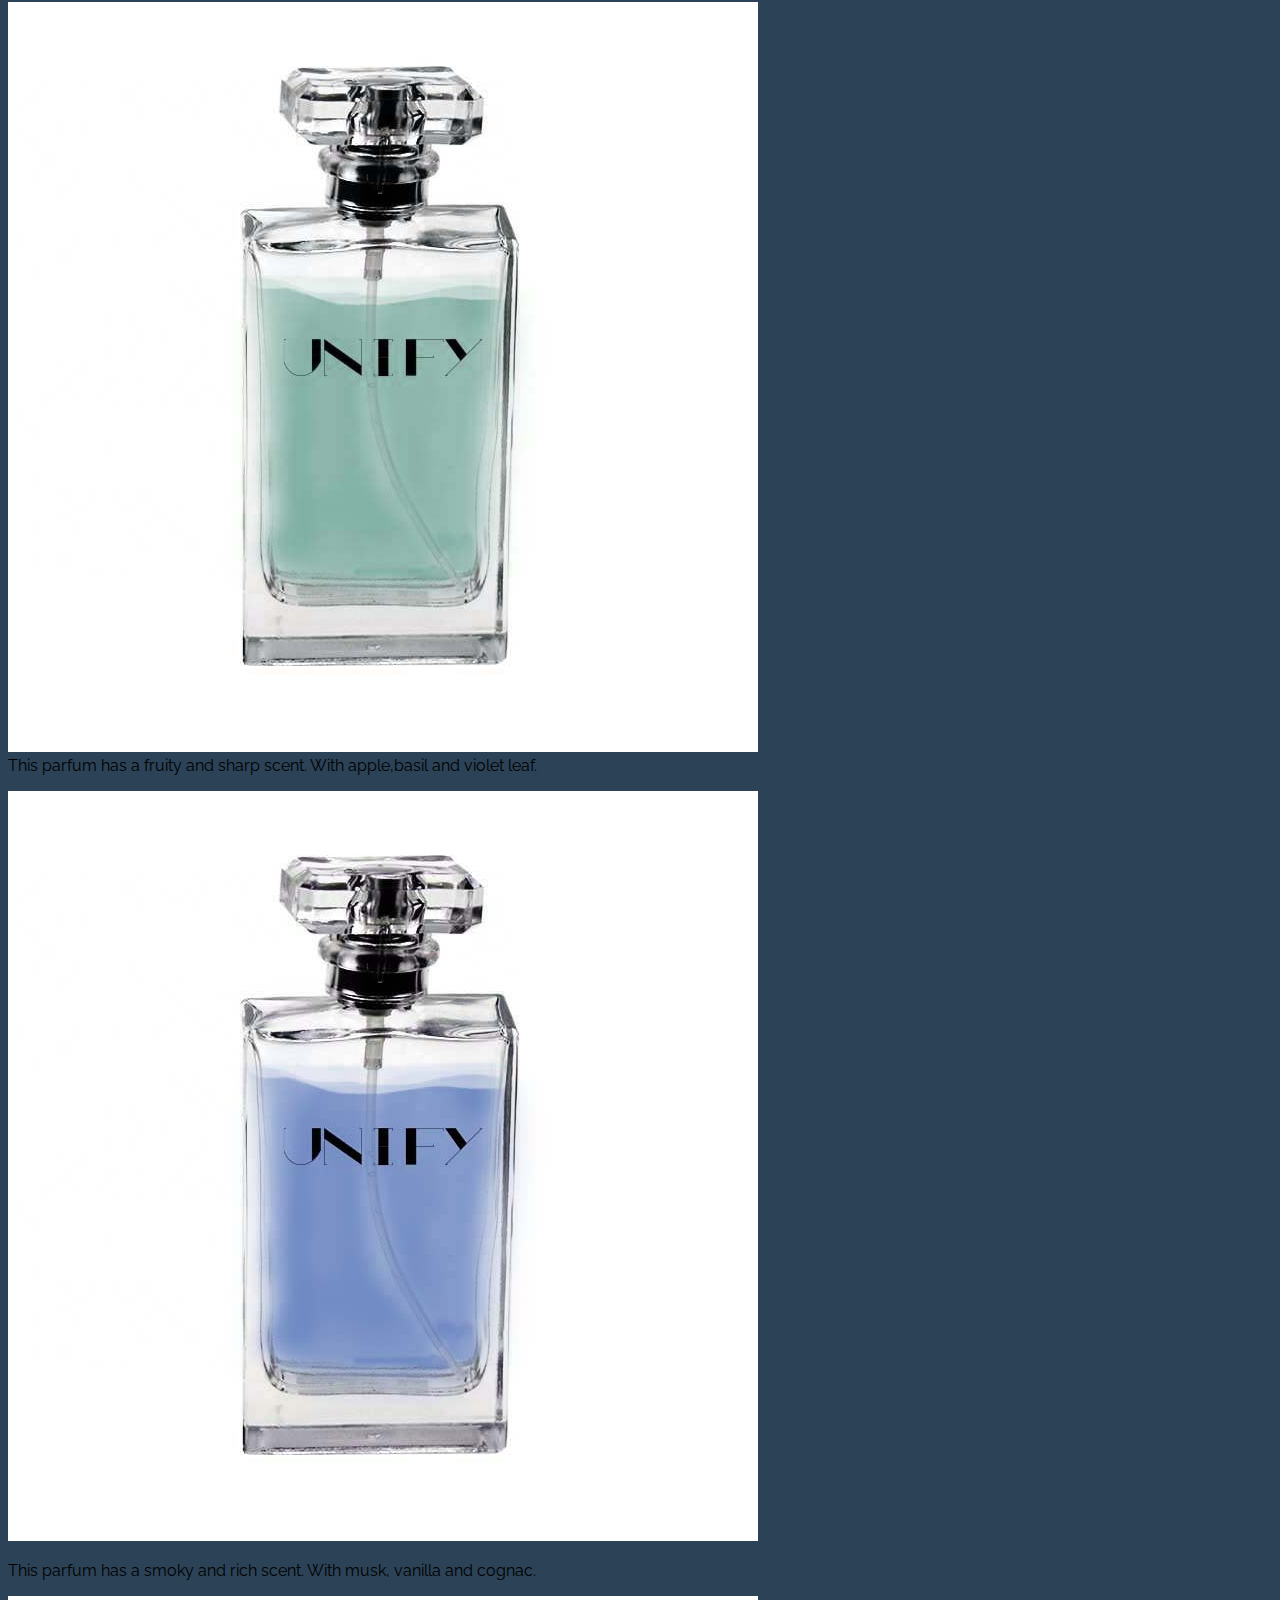
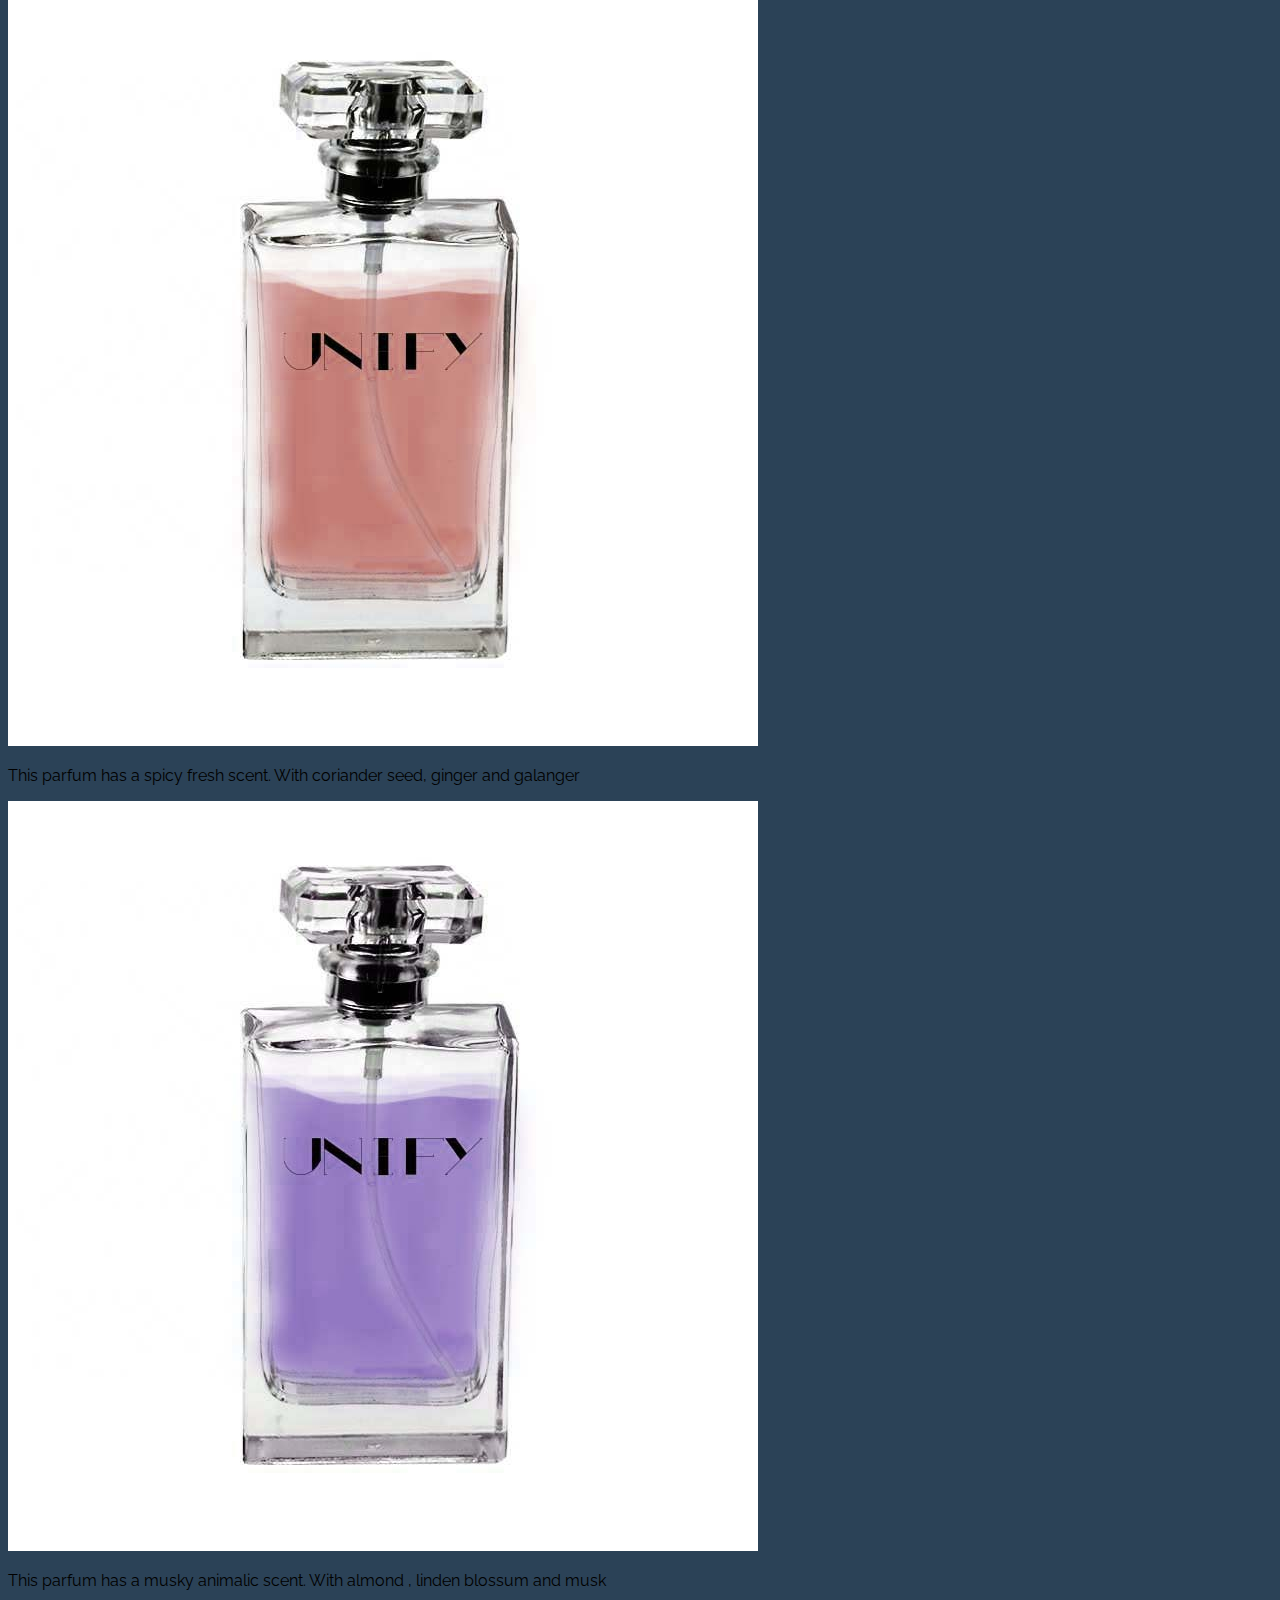
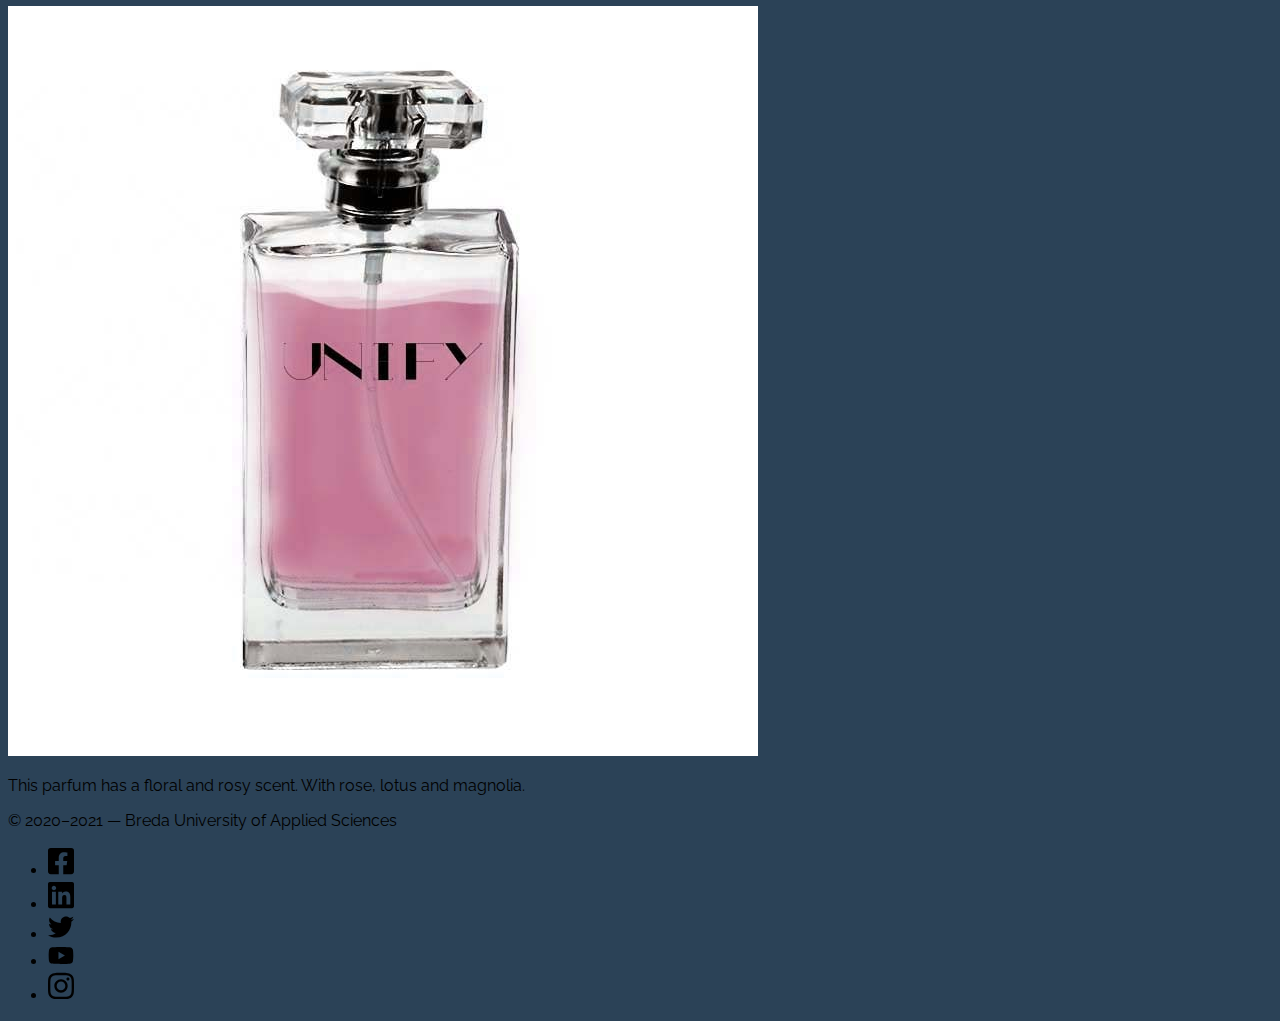
==== commit 3ca2407a: "updated html file" ====
--- a/index.html
+++ b/index.html
@@ -33,7 +33,7 @@
             </li>
             <li class="nav-item dropdown">
               <a class="nav-link dropdown-toggle" href="#" id="navbarDropdown" role="button" data-bs-toggle="dropdown" aria-expanded="false">
-                Dropdown
+                More
               </a>
               <ul class="dropdown-menu" aria-labelledby="navbarDropdown">
                 <li><a class="dropdown-item" href="aboutus.html">About us</a></li>
@@ -41,7 +41,7 @@
               </ul>
             </li>
             <li class="nav-item">
-              <a class="nav-link" href="corporate.html">Corporate</a>
+              <a class="nav-link" href="corporate.html">Marketing</a>
             </li>
           </ul>
         </div>
@@ -78,7 +78,6 @@
             <div class="carousel-caption">
               <h3 class="d-none d-md-block"></h3>
               <p>
-                <a href="#" class="btn btn-outline-light my-md-2"><span class="d-inline d-md-none"></span></a>
               </p>
             </div>
           </div>
@@ -87,16 +86,13 @@
             <div class="carousel-caption">
               <h3 class="d-none d-md-block"></h3>
               <p>
-                <a href="#" class=""><span class="d-inline d-md-none"></span></a>
               </p>
             </div>
           </div>
           <div class="carousel-item">
-            <img src="images/slide-3.jpg" class="d-block mx-auto w-100" alt="...">
+            <img src="images/customerrevieweva.jpg" class="d-block mx-auto w-100" alt="...">
             <div class="carousel-caption">
-              <h3 class="d-none d-md-block">The Frontier Building</h3>
               <p>
-                <a href="#" class="btn btn-outline-light my-md-2">Learn more<span class="d-inline d-md-none"> about Frontier</span></a>
               </p>
             </div>
           </div>
@@ -121,13 +117,12 @@
       <div class="row g-3 justify-content-evenly">
 
         <!-- Card #1 -->
-		  <a id="parfum_catalogue">Our collection</a>
+		  <a class="visually-hidden" id="parfum_catalogue">Our collection</a>
         <div class="col-sm-6 col-lg-4 col-xl-3">
           <div class="card shadow h-100">
             <img class="img-fluid" src="images/unifyparfume.png" alt="Placeholder Image">
             <div class="card-body">
-              <h5 class="card-title">Card #1</h5>
-              <p class="card-text">Sed ut perspiciatis, unde omnis iste natus error sit voluptatem accusantium doloremque laudantium, totam rem aperiam eaque ipsa, quae ab illo inventore veritatis et quasi architecto beatae vitae dicta sunt, explicabo.</p>
+              <p class="card-text">This is our signature parfum. It has a fresh sweet scent. With rosemary and peppermint.&nbsp;</p>
             </div>
             <div class="card-footer p-2 text-end">
             </div>
@@ -138,9 +133,8 @@
         <div class="col-sm-6 col-lg-4 col-xl-3">
           <div class="card shadow h-100">
             <img class="img-fluid" src="images/parfumegreen.jpg" alt="Placeholder Image">
-            <div class="card-body">
-              <h5 class="card-title">Card #2</h5>
-              <p class="card-text">Nemo enim ipsam voluptatem, quia voluptas sit, aspernatur aut odit aut fugit, sed quia consequuntur magni dolores eos, qui ratione voluptatem sequi nesciunt, neque porro quisquam est, qui dolorem ipsum.</p>
+            <div class="card-body">This parfum has a fruity and sharp scent. With apple,basil and violet leaf.&nbsp;
+              <p class="card-text"> </p>
             </div>
             <div class="card-footer p-2 text-end">
             </div>
@@ -152,8 +146,7 @@
           <div class="card shadow h-100">
             <img class="img-fluid" src="images/blueparfume.jpg" alt="Placeholder Image">
             <div class="card-body">
-              <h5 class="card-title">Card #3</h5>
-              <p class="card-text">Sed ut perspiciatis, unde omnis iste natus error sit voluptatem accusantium doloremque laudantium, totam rem aperiam eaque ipsa, quae ab illo inventore veritatis et quasi architecto beatae vitae dicta sunt, explicabo.</p>
+              <p class="card-text">This parfum has a smoky and rich scent. With musk, vanilla and cognac.&nbsp;&nbsp;</p>
             </div>
             <div class="card-footer p-2 text-end">
             </div>
@@ -165,8 +158,7 @@
           <div class="card shadow h-100">
             <img class="img-fluid" src="images/redparfum.jpg" alt="Placeholder Image">
             <div class="card-body">
-              <h5 class="card-title">Card #4</h5>
-              <p class="card-text">Nemo enim ipsam voluptatem, quia voluptas sit, aspernatur aut odit aut fugit, sed quia consequuntur magni dolores eos, qui ratione voluptatem sequi nesciunt, neque porro quisquam est, qui dolorem ipsum.</p>
+              <p class="card-text">This parfum has a spicy fresh scent. With coriander seed, ginger and galanger&nbsp; &nbsp;&nbsp;</p>
             </div>
             <div class="card-footer p-2 text-end">
             </div>
@@ -178,8 +170,7 @@
           <div class="card shadow h-100">
             <img class="img-fluid" src="images/parfumepurple.jpg" alt="Placeholder Image">
             <div class="card-body">
-              <h5 class="card-title">Card #5</h5>
-              <p class="card-text">Sed ut perspiciatis, unde omnis iste natus error sit voluptatem accusantium doloremque laudantium, totam rem aperiam eaque ipsa, quae ab illo inventore veritatis et quasi architecto beatae vitae dicta sunt, explicabo.</p>
+              <p class="card-text">This parfum has a musky animalic scent. With almond , linden blossum and musk &nbsp; &nbsp; &nbsp; &nbsp;&nbsp;</p>
             </div>
             <div class="card-footer p-2 text-end">
             </div>
@@ -191,8 +182,7 @@
           <div class="card shadow h-100">
             <img class="img-fluid" src="images/parfumepink.jpg" alt="Placeholder Image">
             <div class="card-body">
-              <h5 class="card-title">Card #6</h5>
-              <p class="card-text">Nemo enim ipsam voluptatem, quia voluptas sit, aspernatur aut odit aut fugit, sed quia consequuntur magni dolores eos, qui ratione voluptatem sequi nesciunt, neque porro quisquam est, qui dolorem ipsum.</p>
+              <p class="card-text">This parfum has a floral and rosy scent. With rose, lotus and magnolia.</p>
             </div>
             <div class="card-footer p-2 text-end">
             </div>
--- a/css/styles.css
+++ b/css/styles.css
@@ -6,8 +6,8 @@
 
 body {
 	font-family: Raleway, sans-serif;
-	background-color: #2b4257;
-	color: white
+	background-color:#2b4257;
+	color: black
 	
 }
 
